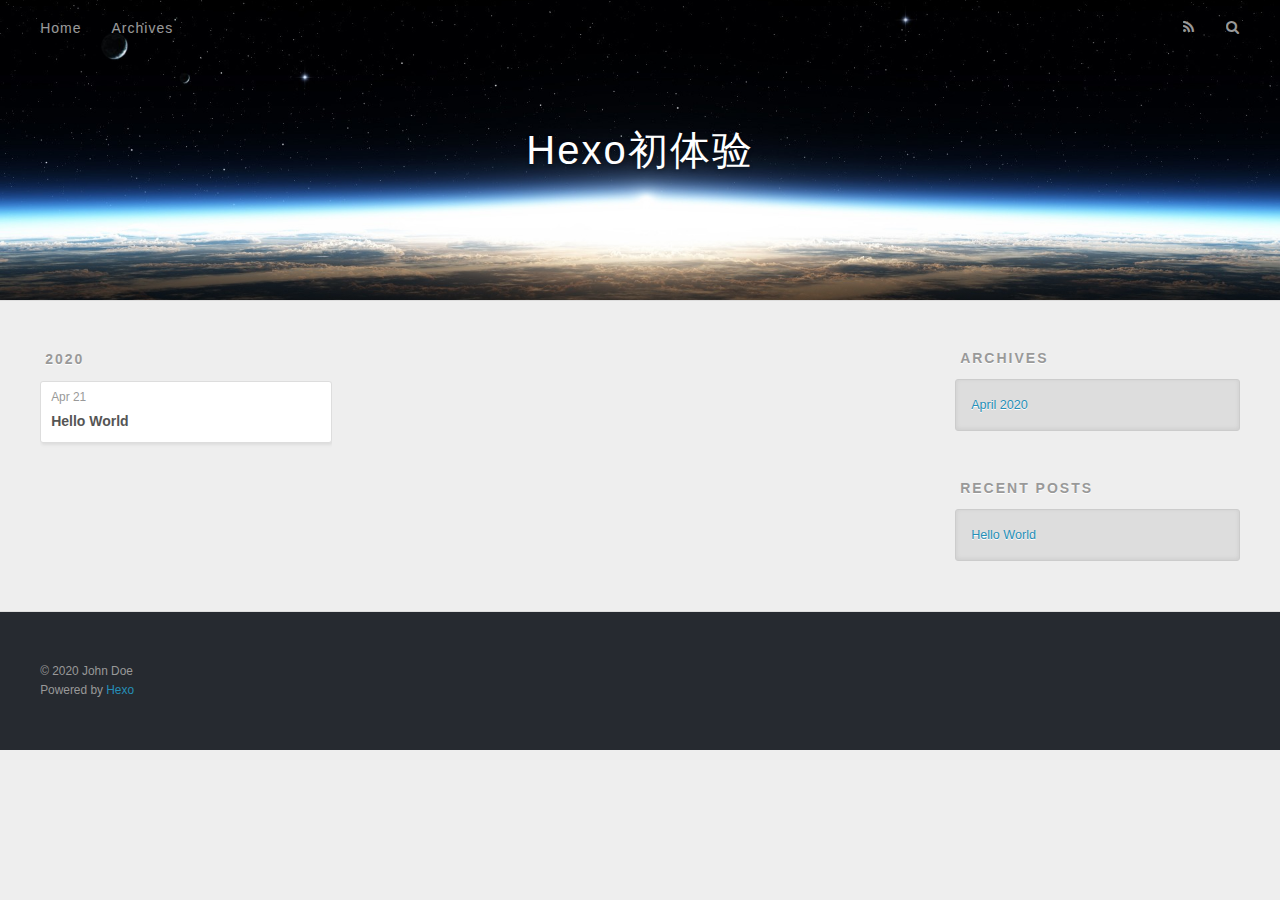
==== archives/index.html @ 097c9a1d "Site updated: 2020-04-21 13:07:57" ====
<!DOCTYPE html>
<html>
<head>
  <meta charset="utf-8">
  

  
  <title>Archives | Hexo初体验</title>
  <meta name="viewport" content="width=device-width, initial-scale=1, maximum-scale=1">
  <meta property="og:type" content="website">
<meta property="og:title" content="Hexo初体验">
<meta property="og:url" content="http://yoursite.com/archives/index.html">
<meta property="og:site_name" content="Hexo初体验">
<meta property="og:locale" content="en_US">
<meta property="article:author" content="John Doe">
<meta name="twitter:card" content="summary">
  
    <link rel="alternate" href="/atom.xml" title="Hexo初体验" type="application/atom+xml">
  
  
    <link rel="icon" href="/favicon.png">
  
  
    <link href="//fonts.googleapis.com/css?family=Source+Code+Pro" rel="stylesheet" type="text/css">
  
  
<link rel="stylesheet" href="/css/style.css">

<meta name="generator" content="Hexo 4.2.0"></head>

<body>
  <div id="container">
    <div id="wrap">
      <header id="header">
  <div id="banner"></div>
  <div id="header-outer" class="outer">
    <div id="header-title" class="inner">
      <h1 id="logo-wrap">
        <a href="/" id="logo">Hexo初体验</a>
      </h1>
      
    </div>
    <div id="header-inner" class="inner">
      <nav id="main-nav">
        <a id="main-nav-toggle" class="nav-icon"></a>
        
          <a class="main-nav-link" href="/">Home</a>
        
          <a class="main-nav-link" href="/archives">Archives</a>
        
      </nav>
      <nav id="sub-nav">
        
          <a id="nav-rss-link" class="nav-icon" href="/atom.xml" title="RSS Feed"></a>
        
        <a id="nav-search-btn" class="nav-icon" title="Search"></a>
      </nav>
      <div id="search-form-wrap">
        <form action="//google.com/search" method="get" accept-charset="UTF-8" class="search-form"><input type="search" name="q" class="search-form-input" placeholder="Search"><button type="submit" class="search-form-submit">&#xF002;</button><input type="hidden" name="sitesearch" value="http://yoursite.com"></form>
      </div>
    </div>
  </div>
</header>
      <div class="outer">
        <section id="main">
  
  
    
    
      
      
      <section class="archives-wrap">
        <div class="archive-year-wrap">
          <a href="/archives/2020" class="archive-year">2020</a>
        </div>
        <div class="archives">
    
    <article class="archive-article archive-type-post">
  <div class="archive-article-inner">
    <header class="archive-article-header">
      <a href="/2020/04/21/hello-world/" class="archive-article-date">
  <time datetime="2020-04-20T16:01:51.043Z" itemprop="datePublished">Apr 21</time>
</a>
      
  
    <h1 itemprop="name">
      <a class="archive-article-title" href="/2020/04/21/hello-world/">Hello World</a>
    </h1>
  

    </header>
  </div>
</article>
  
  
    </div></section>
  


</section>
        
          <aside id="sidebar">
  
    

  
    

  
    
  
    
  <div class="widget-wrap">
    <h3 class="widget-title">Archives</h3>
    <div class="widget">
      <ul class="archive-list"><li class="archive-list-item"><a class="archive-list-link" href="/archives/2020/04/">April 2020</a></li></ul>
    </div>
  </div>


  
    
  <div class="widget-wrap">
    <h3 class="widget-title">Recent Posts</h3>
    <div class="widget">
      <ul>
        
          <li>
            <a href="/2020/04/21/hello-world/">Hello World</a>
          </li>
        
      </ul>
    </div>
  </div>

  
</aside>
        
      </div>
      <footer id="footer">
  
  <div class="outer">
    <div id="footer-info" class="inner">
      &copy; 2020 John Doe<br>
      Powered by <a href="http://hexo.io/" target="_blank">Hexo</a>
    </div>
  </div>
</footer>
    </div>
    <nav id="mobile-nav">
  
    <a href="/" class="mobile-nav-link">Home</a>
  
    <a href="/archives" class="mobile-nav-link">Archives</a>
  
</nav>
    

<script src="//ajax.googleapis.com/ajax/libs/jquery/2.0.3/jquery.min.js"></script>


  
<link rel="stylesheet" href="/fancybox/jquery.fancybox.css">

  
<script src="/fancybox/jquery.fancybox.pack.js"></script>




<script src="/js/script.js"></script>




  </div>
</body>
</html>
---- css/style.css ----
body {
  width: 100%;
}
body:before,
body:after {
  content: "";
  display: table;
}
body:after {
  clear: both;
}
html,
body,
div,
span,
applet,
object,
iframe,
h1,
h2,
h3,
h4,
h5,
h6,
p,
blockquote,
pre,
a,
abbr,
acronym,
address,
big,
cite,
code,
del,
dfn,
em,
img,
ins,
kbd,
q,
s,
samp,
small,
strike,
strong,
sub,
sup,
tt,
var,
dl,
dt,
dd,
ol,
ul,
li,
fieldset,
form,
label,
legend,
table,
caption,
tbody,
tfoot,
thead,
tr,
th,
td {
  margin: 0;
  padding: 0;
  border: 0;
  outline: 0;
  font-weight: inherit;
  font-style: inherit;
  font-family: inherit;
  font-size: 100%;
  vertical-align: baseline;
}
body {
  line-height: 1;
  color: #000;
  background: #fff;
}
ol,
ul {
  list-style: none;
}
table {
  border-collapse: separate;
  border-spacing: 0;
  vertical-align: middle;
}
caption,
th,
td {
  text-align: left;
  font-weight: normal;
  vertical-align: middle;
}
a img {
  border: none;
}
input,
button {
  margin: 0;
  padding: 0;
}
input::-moz-focus-inner,
button::-moz-focus-inner {
  border: 0;
  padding: 0;
}
@font-face {
  font-family: FontAwesome;
  font-style: normal;
  font-weight: normal;
  src: url("fonts/fontawesome-webfont.eot?v=#4.0.3");
  src: url("fonts/fontawesome-webfont.eot?#iefix&v=#4.0.3") format("embedded-opentype"), url("fonts/fontawesome-webfont.woff?v=#4.0.3") format("woff"), url("fonts/fontawesome-webfont.ttf?v=#4.0.3") format("truetype"), url("fonts/fontawesome-webfont.svg#fontawesomeregular?v=#4.0.3") format("svg");
}
html,
body,
#container {
  height: 100%;
}
body {
  background: #eee;
  font: 14px -apple-system, BlinkMacSystemFont, "Segoe UI", "Roboto", "Oxygen", "Ubuntu", "Cantarell", "Fira Sans", "Droid Sans", "Helvetica Neue", sans-serif;
  -webkit-text-size-adjust: 100%;
}
.outer {
  max-width: 1220px;
  margin: 0 auto;
  padding: 0 20px;
}
.outer:before,
.outer:after {
  content: "";
  display: table;
}
.outer:after {
  clear: both;
}
.inner {
  display: inline;
  float: left;
  width: 98.33333333333333%;
  margin: 0 0.833333333333333%;
}
.left,
.alignleft {
  float: left;
}
.right,
.alignright {
  float: right;
}
.clear {
  clear: both;
}
#container {
  position: relative;
}
.mobile-nav-on {
  overflow: hidden;
}
#wrap {
  height: 100%;
  width: 100%;
  position: absolute;
  top: 0;
  left: 0;
  -webkit-transition: 0.2s ease-out;
  -moz-transition: 0.2s ease-out;
  -ms-transition: 0.2s ease-out;
  transition: 0.2s ease-out;
  z-index: 1;
  background: #eee;
}
.mobile-nav-on #wrap {
  left: 280px;
}
@media screen and (min-width: 768px) {
  #main {
    display: inline;
    float: left;
    width: 73.33333333333333%;
    margin: 0 0.833333333333333%;
  }
}
.article-date,
.article-category-link,
.archive-year,
.widget-title {
  text-decoration: none;
  text-transform: uppercase;
  letter-spacing: 2px;
  color: #999;
  margin-bottom: 1em;
  margin-left: 5px;
  line-height: 1em;
  text-shadow: 0 1px #fff;
  font-weight: bold;
}
.article-inner,
.archive-article-inner {
  background: #fff;
  -webkit-box-shadow: 1px 2px 3px #ddd;
  box-shadow: 1px 2px 3px #ddd;
  border: 1px solid #ddd;
  border-radius: 3px;
}
.article-entry h1,
.widget h1 {
  font-size: 2em;
}
.article-entry h2,
.widget h2 {
  font-size: 1.5em;
}
.article-entry h3,
.widget h3 {
  font-size: 1.3em;
}
.article-entry h4,
.widget h4 {
  font-size: 1.2em;
}
.article-entry h5,
.widget h5 {
  font-size: 1em;
}
.article-entry h6,
.widget h6 {
  font-size: 1em;
  color: #999;
}
.article-entry hr,
.widget hr {
  border: 1px dashed #ddd;
}
.article-entry strong,
.widget strong {
  font-weight: bold;
}
.article-entry em,
.widget em,
.article-entry cite,
.widget cite {
  font-style: italic;
}
.article-entry sup,
.widget sup,
.article-entry sub,
.widget sub {
  font-size: 0.75em;
  line-height: 0;
  position: relative;
  vertical-align: baseline;
}
.article-entry sup,
.widget sup {
  top: -0.5em;
}
.article-entry sub,
.widget sub {
  bottom: -0.2em;
}
.article-entry small,
.widget small {
  font-size: 0.85em;
}
.article-entry acronym,
.widget acronym,
.article-entry abbr,
.widget abbr {
  border-bottom: 1px dotted;
}
.article-entry ul,
.widget ul,
.article-entry ol,
.widget ol,
.article-entry dl,
.widget dl {
  margin: 0 20px;
  line-height: 1.6em;
}
.article-entry ul ul,
.widget ul ul,
.article-entry ol ul,
.widget ol ul,
.article-entry ul ol,
.widget ul ol,
.article-entry ol ol,
.widget ol ol {
  margin-top: 0;
  margin-bottom: 0;
}
.article-entry ul,
.widget ul {
  list-style: disc;
}
.article-entry ol,
.widget ol {
  list-style: decimal;
}
.article-entry dt,
.widget dt {
  font-weight: bold;
}
#header {
  height: 300px;
  position: relative;
  border-bottom: 1px solid #ddd;
}
#header:before,
#header:after {
  content: "";
  position: absolute;
  left: 0;
  right: 0;
  height: 40px;
}
#header:before {
  top: 0;
  background: -webkit-linear-gradient(rgba(0,0,0,0.2), transparent);
  background: -moz-linear-gradient(rgba(0,0,0,0.2), transparent);
  background: -ms-linear-gradient(rgba(0,0,0,0.2), transparent);
  background: linear-gradient(rgba(0,0,0,0.2), transparent);
}
#header:after {
  bottom: 0;
  background: -webkit-linear-gradient(transparent, rgba(0,0,0,0.2));
  background: -moz-linear-gradient(transparent, rgba(0,0,0,0.2));
  background: -ms-linear-gradient(transparent, rgba(0,0,0,0.2));
  background: linear-gradient(transparent, rgba(0,0,0,0.2));
}
#header-outer {
  height: 100%;
  position: relative;
}
#header-inner {
  position: relative;
  overflow: hidden;
}
#banner {
  position: absolute;
  top: 0;
  left: 0;
  width: 100%;
  height: 100%;
  background: url("images/banner.jpg") center #000;
  -webkit-background-size: cover;
  -moz-background-size: cover;
  background-size: cover;
  z-index: -1;
}
#header-title {
  text-align: center;
  height: 40px;
  position: absolute;
  top: 50%;
  left: 0;
  margin-top: -20px;
}
#logo,
#subtitle {
  text-decoration: none;
  color: #fff;
  font-weight: 300;
  text-shadow: 0 1px 4px rgba(0,0,0,0.3);
}
#logo {
  font-size: 40px;
  line-height: 40px;
  letter-spacing: 2px;
}
#subtitle {
  font-size: 16px;
  line-height: 16px;
  letter-spacing: 1px;
}
#subtitle-wrap {
  margin-top: 16px;
}
#main-nav {
  float: left;
  margin-left: -15px;
}
.nav-icon,
.main-nav-link {
  float: left;
  color: #fff;
  opacity: 0.6;
  text-decoration: none;
  text-shadow: 0 1px rgba(0,0,0,0.2);
  -webkit-transition: opacity 0.2s;
  -moz-transition: opacity 0.2s;
  -ms-transition: opacity 0.2s;
  transition: opacity 0.2s;
  display: block;
  padding: 20px 15px;
}
.nav-icon:hover,
.main-nav-link:hover {
  opacity: 1;
}
.nav-icon {
  font-family: FontAwesome;
  text-align: center;
  font-size: 14px;
  width: 14px;
  height: 14px;
  padding: 20px 15px;
  position: relative;
  cursor: pointer;
}
.main-nav-link {
  font-weight: 300;
  letter-spacing: 1px;
}
@media screen and (max-width: 479px) {
  .main-nav-link {
    display: none;
  }
}
#main-nav-toggle {
  display: none;
}
#main-nav-toggle:before {
  content: "\f0c9";
}
@media screen and (max-width: 479px) {
  #main-nav-toggle {
    display: block;
  }
}
#sub-nav {
  float: right;
  margin-right: -15px;
}
#nav-rss-link:before {
  content: "\f09e";
}
#nav-search-btn:before {
  content: "\f002";
}
#search-form-wrap {
  position: absolute;
  top: 15px;
  width: 150px;
  height: 30px;
  right: -150px;
  opacity: 0;
  -webkit-transition: 0.2s ease-out;
  -moz-transition: 0.2s ease-out;
  -ms-transition: 0.2s ease-out;
  transition: 0.2s ease-out;
}
#search-form-wrap.on {
  opacity: 1;
  right: 0;
}
@media screen and (max-width: 479px) {
  #search-form-wrap {
    width: 100%;
    right: -100%;
  }
}
.search-form {
  position: absolute;
  top: 0;
  left: 0;
  right: 0;
  background: #fff;
  padding: 5px 15px;
  border-radius: 15px;
  -webkit-box-shadow: 0 0 10px rgba(0,0,0,0.3);
  box-shadow: 0 0 10px rgba(0,0,0,0.3);
}
.search-form-input {
  border: none;
  background: none;
  color: #555;
  width: 100%;
  font: 13px -apple-system, BlinkMacSystemFont, "Segoe UI", "Roboto", "Oxygen", "Ubuntu", "Cantarell", "Fira Sans", "Droid Sans", "Helvetica Neue", sans-serif;
  outline: none;
}
.search-form-input::-webkit-search-results-decoration,
.search-form-input::-webkit-search-cancel-button {
  -webkit-appearance: none;
}
.search-form-submit {
  position: absolute;
  top: 50%;
  right: 10px;
  margin-top: -7px;
  font: 13px FontAwesome;
  border: none;
  background: none;
  color: #bbb;
  cursor: pointer;
}
.search-form-submit:hover,
.search-form-submit:focus {
  color: #777;
}
.article {
  margin: 50px 0;
}
.article-inner {
  overflow: hidden;
}
.article-meta:before,
.article-meta:after {
  content: "";
  display: table;
}
.article-meta:after {
  clear: both;
}
.article-date {
  float: left;
}
.article-category {
  float: left;
  line-height: 1em;
  color: #ccc;
  text-shadow: 0 1px #fff;
  margin-left: 8px;
}
.article-category:before {
  content: "\2022";
}
.article-category-link {
  margin: 0 12px 1em;
}
.article-header {
  padding: 20px 20px 0;
}
.article-title {
  text-decoration: none;
  font-size: 2em;
  font-weight: bold;
  color: #555;
  line-height: 1.1em;
  -webkit-transition: color 0.2s;
  -moz-transition: color 0.2s;
  -ms-transition: color 0.2s;
  transition: color 0.2s;
}
a.article-title:hover {
  color: #258fb8;
}
.article-entry {
  color: #555;
  padding: 0 20px;
}
.article-entry:before,
.article-entry:after {
  content: "";
  display: table;
}
.article-entry:after {
  clear: both;
}
.article-entry p,
.article-entry table {
  line-height: 1.6em;
  margin: 1.6em 0;
}
.article-entry h1,
.article-entry h2,
.article-entry h3,
.article-entry h4,
.article-entry h5,
.article-entry h6 {
  font-weight: bold;
}
.article-entry h1,
.article-entry h2,
.article-entry h3,
.article-entry h4,
.article-entry h5,
.article-entry h6 {
  line-height: 1.1em;
  margin: 1.1em 0;
}
.article-entry a {
  color: #258fb8;
  text-decoration: none;
}
.article-entry a:hover {
  text-decoration: underline;
}
.article-entry ul,
.article-entry ol,
.article-entry dl {
  margin-top: 1.6em;
  margin-bottom: 1.6em;
}
.article-entry img,
.article-entry video {
  max-width: 100%;
  height: auto;
  display: block;
  margin: auto;
}
.article-entry iframe {
  border: none;
}
.article-entry table {
  width: 100%;
  border-collapse: collapse;
  border-spacing: 0;
}
.article-entry th {
  font-weight: bold;
  border-bottom: 3px solid #ddd;
  padding-bottom: 0.5em;
}
.article-entry td {
  border-bottom: 1px solid #ddd;
  padding: 10px 0;
}
.article-entry blockquote {
  font-family: Georgia, "Times New Roman", serif;
  font-size: 1.4em;
  margin: 1.6em 20px;
  text-align: center;
}
.article-entry blockquote footer {
  font-size: 14px;
  margin: 1.6em 0;
  font-family: -apple-system, BlinkMacSystemFont, "Segoe UI", "Roboto", "Oxygen", "Ubuntu", "Cantarell", "Fira Sans", "Droid Sans", "Helvetica Neue", sans-serif;
}
.article-entry blockquote footer cite:before {
  content: "—";
  padding: 0 0.5em;
}
.article-entry .pullquote {
  text-align: left;
  width: 45%;
  margin: 0;
}
.article-entry .pullquote.left {
  margin-left: 0.5em;
  margin-right: 1em;
}
.article-entry .pullquote.right {
  margin-right: 0.5em;
  margin-left: 1em;
}
.article-entry .caption {
  color: #999;
  display: block;
  font-size: 0.9em;
  margin-top: 0.5em;
  position: relative;
  text-align: center;
}
.article-entry .video-container {
  position: relative;
  padding-top: 56.25%;
  height: 0;
  overflow: hidden;
}
.article-entry .video-container iframe,
.article-entry .video-container object,
.article-entry .video-container embed {
  position: absolute;
  top: 0;
  left: 0;
  width: 100%;
  height: 100%;
  margin-top: 0;
}
.article-more-link a {
  display: inline-block;
  line-height: 1em;
  padding: 6px 15px;
  border-radius: 15px;
  background: #eee;
  color: #999;
  text-shadow: 0 1px #fff;
  text-decoration: none;
}
.article-more-link a:hover {
  background: #258fb8;
  color: #fff;
  text-decoration: none;
  text-shadow: 0 1px #1e7293;
}
.article-footer {
  font-size: 0.85em;
  line-height: 1.6em;
  border-top: 1px solid #ddd;
  padding-top: 1.6em;
  margin: 0 20px 20px;
}
.article-footer:before,
.article-footer:after {
  content: "";
  display: table;
}
.article-footer:after {
  clear: both;
}
.article-footer a {
  color: #999;
  text-decoration: none;
}
.article-footer a:hover {
  color: #555;
}
.article-tag-list-item {
  float: left;
  margin-right: 10px;
}
.article-tag-list-link:before {
  content: "#";
}
.article-comment-link {
  float: right;
}
.article-comment-link:before {
  content: "\f075";
  font-family: FontAwesome;
  padding-right: 8px;
}
.article-share-link {
  cursor: pointer;
  float: right;
  margin-left: 20px;
}
.article-share-link:before {
  content: "\f064";
  font-family: FontAwesome;
  padding-right: 6px;
}
#article-nav {
  position: relative;
}
#article-nav:before,
#article-nav:after {
  content: "";
  display: table;
}
#article-nav:after {
  clear: both;
}
@media screen and (min-width: 768px) {
  #article-nav {
    margin: 50px 0;
  }
  #article-nav:before {
    width: 8px;
    height: 8px;
    position: absolute;
    top: 50%;
    left: 50%;
    margin-top: -4px;
    margin-left: -4px;
    content: "";
    border-radius: 50%;
    background: #ddd;
    -webkit-box-shadow: 0 1px 2px #fff;
    box-shadow: 0 1px 2px #fff;
  }
}
.article-nav-link-wrap {
  text-decoration: none;
  text-shadow: 0 1px #fff;
  color: #999;
  -webkit-box-sizing: border-box;
  -moz-box-sizing: border-box;
  box-sizing: border-box;
  margin-top: 50px;
  text-align: center;
  display: block;
}
.article-nav-link-wrap:hover {
  color: #555;
}
@media screen and (min-width: 768px) {
  .article-nav-link-wrap {
    width: 50%;
    margin-top: 0;
  }
}
@media screen and (min-width: 768px) {
  #article-nav-newer {
    float: left;
    text-align: right;
    padding-right: 20px;
  }
}
@media screen and (min-width: 768px) {
  #article-nav-older {
    float: right;
    text-align: left;
    padding-left: 20px;
  }
}
.article-nav-caption {
  text-transform: uppercase;
  letter-spacing: 2px;
  color: #ddd;
  line-height: 1em;
  font-weight: bold;
}
#article-nav-newer .article-nav-caption {
  margin-right: -2px;
}
.article-nav-title {
  font-size: 0.85em;
  line-height: 1.6em;
  margin-top: 0.5em;
}
.article-share-box {
  position: absolute;
  display: none;
  background: #fff;
  -webkit-box-shadow: 1px 2px 10px rgba(0,0,0,0.2);
  box-shadow: 1px 2px 10px rgba(0,0,0,0.2);
  border-radius: 3px;
  margin-left: -145px;
  overflow: hidden;
  z-index: 1;
}
.article-share-box.on {
  display: block;
}
.article-share-input {
  width: 100%;
  background: none;
  -webkit-box-sizing: border-box;
  -moz-box-sizing: border-box;
  box-sizing: border-box;
  font: 14px -apple-system, BlinkMacSystemFont, "Segoe UI", "Roboto", "Oxygen", "Ubuntu", "Cantarell", "Fira Sans", "Droid Sans", "Helvetica Neue", sans-serif;
  padding: 0 15px;
  color: #555;
  outline: none;
  border: 1px solid #ddd;
  border-radius: 3px 3px 0 0;
  height: 36px;
  line-height: 36px;
}
.article-share-links {
  background: #eee;
}
.article-share-links:before,
.article-share-links:after {
  content: "";
  display: table;
}
.article-share-links:after {
  clear: both;
}
.article-share-twitter,
.article-share-facebook,
.article-share-pinterest,
.article-share-google {
  width: 50px;
  height: 36px;
  display: block;
  float: left;
  position: relative;
  color: #999;
  text-shadow: 0 1px #fff;
}
.article-share-twitter:before,
.article-share-facebook:before,
.article-share-pinterest:before,
.article-share-google:before {
  font-size: 20px;
  font-family: FontAwesome;
  width: 20px;
  height: 20px;
  position: absolute;
  top: 50%;
  left: 50%;
  margin-top: -10px;
  margin-left: -10px;
  text-align: center;
}
.article-share-twitter:hover,
.article-share-facebook:hover,
.article-share-pinterest:hover,
.article-share-google:hover {
  color: #fff;
}
.article-share-twitter:before {
  content: "\f099";
}
.article-share-twitter:hover {
  background: #00aced;
  text-shadow: 0 1px #008abe;
}
.article-share-facebook:before {
  content: "\f09a";
}
.article-share-facebook:hover {
  background: #3b5998;
  text-shadow: 0 1px #2f477a;
}
.article-share-pinterest:before {
  content: "\f0d2";
}
.article-share-pinterest:hover {
  background: #cb2027;
  text-shadow: 0 1px #a21a1f;
}
.article-share-google:before {
  content: "\f0d5";
}
.article-share-google:hover {
  background: #dd4b39;
  text-shadow: 0 1px #be3221;
}
.article-gallery {
  background: #000;
  position: relative;
}
.article-gallery-photos {
  position: relative;
  overflow: hidden;
}
.article-gallery-img {
  display: none;
  max-width: 100%;
}
.article-gallery-img:first-child {
  display: block;
}
.article-gallery-img.loaded {
  position: absolute;
  display: block;
}
.article-gallery-img img {
  display: block;
  max-width: 100%;
  margin: 0 auto;
}
#comments {
  background: #fff;
  -webkit-box-shadow: 1px 2px 3px #ddd;
  box-shadow: 1px 2px 3px #ddd;
  padding: 20px;
  border: 1px solid #ddd;
  border-radius: 3px;
  margin: 50px 0;
}
#comments a {
  color: #258fb8;
}
.archives-wrap {
  margin: 50px 0;
}
.archives:before,
.archives:after {
  content: "";
  display: table;
}
.archives:after {
  clear: both;
}
.archive-year-wrap {
  margin-bottom: 1em;
}
.archives {
  -webkit-column-gap: 10px;
  -moz-column-gap: 10px;
  column-gap: 10px;
}
@media screen and (min-width: 480px) and (max-width: 767px) {
  .archives {
    -webkit-column-count: 2;
    -moz-column-count: 2;
    column-count: 2;
  }
}
@media screen and (min-width: 768px) {
  .archives {
    -webkit-column-count: 3;
    -moz-column-count: 3;
    column-count: 3;
  }
}
.archive-article {
  -webkit-column-break-inside: avoid;
  page-break-inside: avoid;
  overflow: hidden;
  break-inside: avoid-column;
}
.archive-article-inner {
  padding: 10px;
  margin-bottom: 15px;
}
.archive-article-title {
  text-decoration: none;
  font-weight: bold;
  color: #555;
  -webkit-transition: color 0.2s;
  -moz-transition: color 0.2s;
  -ms-transition: color 0.2s;
  transition: color 0.2s;
  line-height: 1.6em;
}
.archive-article-title:hover {
  color: #258fb8;
}
.archive-article-footer {
  margin-top: 1em;
}
.archive-article-date {
  color: #999;
  text-decoration: none;
  font-size: 0.85em;
  line-height: 1em;
  margin-bottom: 0.5em;
  display: block;
}
#page-nav {
  margin: 50px auto;
  background: #fff;
  -webkit-box-shadow: 1px 2px 3px #ddd;
  box-shadow: 1px 2px 3px #ddd;
  border: 1px solid #ddd;
  border-radius: 3px;
  text-align: center;
  color: #999;
  overflow: hidden;
}
#page-nav:before,
#page-nav:after {
  content: "";
  display: table;
}
#page-nav:after {
  clear: both;
}
#page-nav a,
#page-nav span {
  padding: 10px 20px;
  line-height: 1;
  height: 2ex;
}
#page-nav a {
  color: #999;
  text-decoration: none;
}
#page-nav a:hover {
  background: #999;
  color: #fff;
}
#page-nav .prev {
  float: left;
}
#page-nav .next {
  float: right;
}
#page-nav .page-number {
  display: inline-block;
}
@media screen and (max-width: 479px) {
  #page-nav .page-number {
    display: none;
  }
}
#page-nav .current {
  color: #555;
  font-weight: bold;
}
#page-nav .space {
  color: #ddd;
}
#footer {
  background: #262a30;
  padding: 50px 0;
  border-top: 1px solid #ddd;
  color: #999;
}
#footer a {
  color: #258fb8;
  text-decoration: none;
}
#footer a:hover {
  text-decoration: underline;
}
#footer-info {
  line-height: 1.6em;
  font-size: 0.85em;
}
.article-entry pre,
.article-entry .highlight {
  background: #2d2d2d;
  margin: 0 -20px;
  padding: 15px 20px;
  border-style: solid;
  border-color: #ddd;
  border-width: 1px 0;
  overflow: auto;
  color: #ccc;
  line-height: 22.400000000000002px;
}
.article-entry .highlight .gutter pre,
.article-entry .gist .gist-file .gist-data .line-numbers {
  color: #666;
  font-size: 0.85em;
}
.article-entry pre,
.article-entry code {
  font-family: "Source Code Pro", Consolas, Monaco, Menlo, Consolas, monospace;
}
.article-entry code {
  background: #eee;
  text-shadow: 0 1px #fff;
  padding: 0 0.3em;
}
.article-entry pre code {
  background: none;
  text-shadow: none;
  padding: 0;
}
.article-entry .highlight pre {
  border: none;
  margin: 0;
  padding: 0;
}
.article-entry .highlight table {
  margin: 0;
  width: auto;
}
.article-entry .highlight td {
  border: none;
  padding: 0;
}
.article-entry .highlight figcaption {
  font-size: 0.85em;
  color: #999;
  line-height: 1em;
  margin-bottom: 1em;
}
.article-entry .highlight figcaption:before,
.article-entry .highlight figcaption:after {
  content: "";
  display: table;
}
.article-entry .highlight figcaption:after {
  clear: both;
}
.article-entry .highlight figcaption a {
  float: right;
}
.article-entry .highlight .gutter pre {
  text-align: right;
  padding-right: 20px;
}
.article-entry .highlight .line {
  height: 22.400000000000002px;
}
.article-entry .highlight .line.marked {
  background: #515151;
}
.article-entry .gist {
  margin: 0 -20px;
  border-style: solid;
  border-color: #ddd;
  border-width: 1px 0;
  background: #2d2d2d;
  padding: 15px 20px 15px 0;
}
.article-entry .gist .gist-file {
  border: none;
  font-family: "Source Code Pro", Consolas, Monaco, Menlo, Consolas, monospace;
  margin: 0;
}
.article-entry .gist .gist-file .gist-data {
  background: none;
  border: none;
}
.article-entry .gist .gist-file .gist-data .line-numbers {
  background: none;
  border: none;
  padding: 0 20px 0 0;
}
.article-entry .gist .gist-file .gist-data .line-data {
  padding: 0 !important;
}
.article-entry .gist .gist-file .highlight {
  margin: 0;
  padding: 0;
  border: none;
}
.article-entry .gist .gist-file .gist-meta {
  background: #2d2d2d;
  color: #999;
  font: 0.85em -apple-system, BlinkMacSystemFont, "Segoe UI", "Roboto", "Oxygen", "Ubuntu", "Cantarell", "Fira Sans", "Droid Sans", "Helvetica Neue", sans-serif;
  text-shadow: 0 0;
  padding: 0;
  margin-top: 1em;
  margin-left: 20px;
}
.article-entry .gist .gist-file .gist-meta a {
  color: #258fb8;
  font-weight: normal;
}
.article-entry .gist .gist-file .gist-meta a:hover {
  text-decoration: underline;
}
pre .comment,
pre .title {
  color: #999;
}
pre .variable,
pre .attribute,
pre .tag,
pre .regexp,
pre .ruby .constant,
pre .xml .tag .title,
pre .xml .pi,
pre .xml .doctype,
pre .html .doctype,
pre .css .id,
pre .css .class,
pre .css .pseudo {
  color: #f2777a;
}
pre .number,
pre .preprocessor,
pre .built_in,
pre .literal,
pre .params,
pre .constant {
  color: #f99157;
}
pre .class,
pre .ruby .class .title,
pre .css .rules .attribute {
  color: #9c9;
}
pre .string,
pre .value,
pre .inheritance,
pre .header,
pre .ruby .symbol,
pre .xml .cdata {
  color: #9c9;
}
pre .css .hexcolor {
  color: #6cc;
}
pre .function,
pre .python .decorator,
pre .python .title,
pre .ruby .function .title,
pre .ruby .title .keyword,
pre .perl .sub,
pre .javascript .title,
pre .coffeescript .title {
  color: #69c;
}
pre .keyword,
pre .javascript .function {
  color: #c9c;
}
@media screen and (max-width: 479px) {
  #mobile-nav {
    position: absolute;
    top: 0;
    left: 0;
    width: 280px;
    height: 100%;
    background: #191919;
    border-right: 1px solid #fff;
  }
}
@media screen and (max-width: 479px) {
  .mobile-nav-link {
    display: block;
    color: #999;
    text-decoration: none;
    padding: 15px 20px;
    font-weight: bold;
  }
  .mobile-nav-link:hover {
    color: #fff;
  }
}
@media screen and (min-width: 768px) {
  #sidebar {
    display: inline;
    float: left;
    width: 23.333333333333332%;
    margin: 0 0.833333333333333%;
  }
}
.widget-wrap {
  margin: 50px 0;
}
.widget {
  color: #777;
  text-shadow: 0 1px #fff;
  background: #ddd;
  -webkit-box-shadow: 0 -1px 4px #ccc inset;
  box-shadow: 0 -1px 4px #ccc inset;
  border: 1px solid #ccc;
  padding: 15px;
  border-radius: 3px;
}
.widget a {
  color: #258fb8;
  text-decoration: none;
}
.widget a:hover {
  text-decoration: underline;
}
.widget ul ul,
.widget ol ul,
.widget dl ul,
.widget ul ol,
.widget ol ol,
.widget dl ol,
.widget ul dl,
.widget ol dl,
.widget dl dl {
  margin-left: 15px;
  list-style: disc;
}
.widget {
  line-height: 1.6em;
  word-wrap: break-word;
  font-size: 0.9em;
}
.widget ul,
.widget ol {
  list-style: none;
  margin: 0;
}
.widget ul ul,
.widget ol ul,
.widget ul ol,
.widget ol ol {
  margin: 0 20px;
}
.widget ul ul,
.widget ol ul {
  list-style: disc;
}
.widget ul ol,
.widget ol ol {
  list-style: decimal;
}
.category-list-count,
.tag-list-count,
.archive-list-count {
  padding-left: 5px;
  color: #999;
  font-size: 0.85em;
}
.category-list-count:before,
.tag-list-count:before,
.archive-list-count:before {
  content: "(";
}
.category-list-count:after,
.tag-list-count:after,
.archive-list-count:after {
  content: ")";
}
.tagcloud a {
  margin-right: 5px;
  display: inline-block;
}
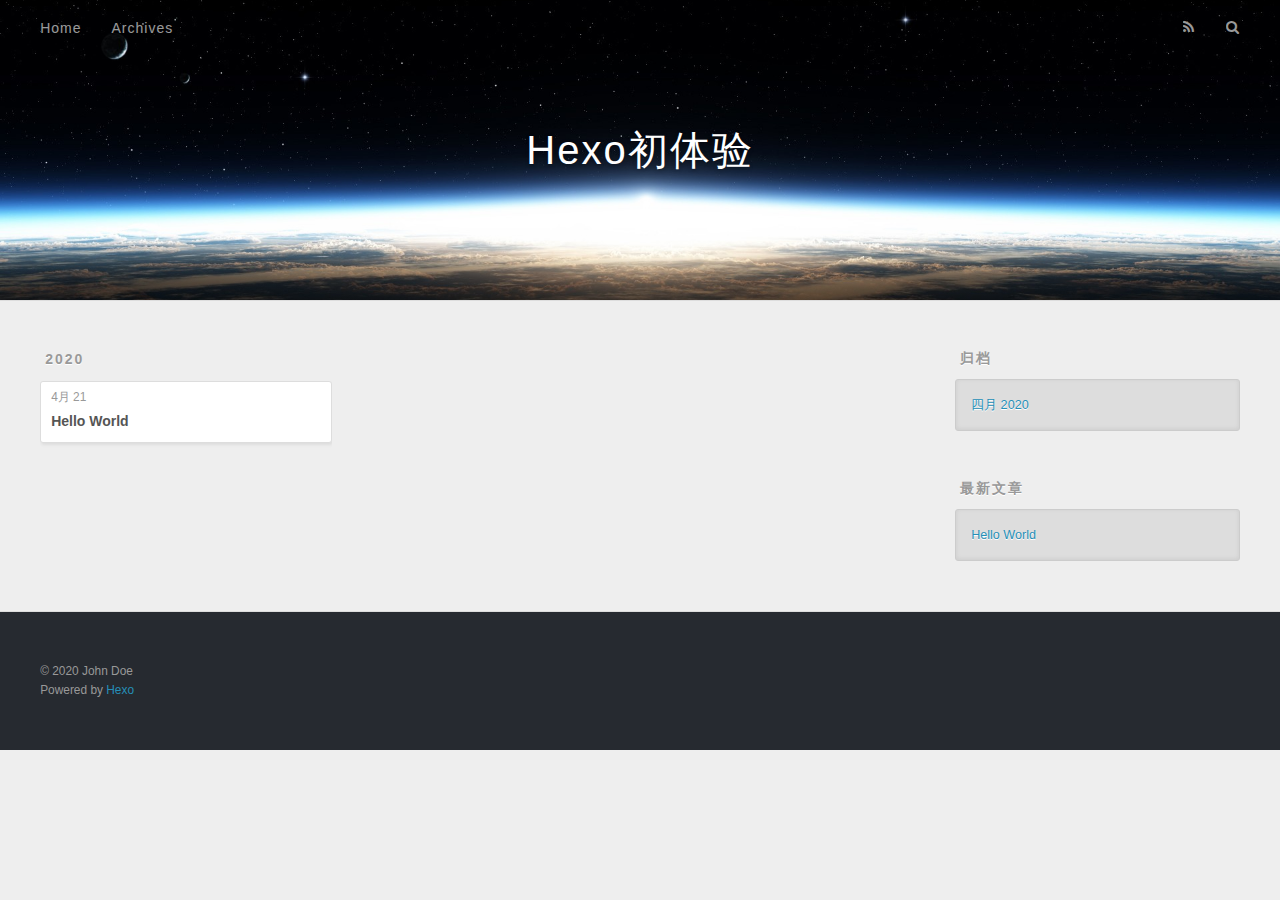
==== commit 4f737f67: "Site updated: 2020-04-21 13:09:37" ====
--- a/archives/index.html
+++ b/archives/index.html
@@ -5,13 +5,13 @@
   
 
   
-  <title>Archives | Hexo初体验</title>
+  <title>归档 | Hexo初体验</title>
   <meta name="viewport" content="width=device-width, initial-scale=1, maximum-scale=1">
   <meta property="og:type" content="website">
 <meta property="og:title" content="Hexo初体验">
 <meta property="og:url" content="http://yoursite.com/archives/index.html">
 <meta property="og:site_name" content="Hexo初体验">
-<meta property="og:locale" content="en_US">
+<meta property="og:locale" content="zh_CN">
 <meta property="article:author" content="John Doe">
 <meta name="twitter:card" content="summary">
   
@@ -53,7 +53,7 @@
         
           <a id="nav-rss-link" class="nav-icon" href="/atom.xml" title="RSS Feed"></a>
         
-        <a id="nav-search-btn" class="nav-icon" title="Search"></a>
+        <a id="nav-search-btn" class="nav-icon" title="搜索"></a>
       </nav>
       <div id="search-form-wrap">
         <form action="//google.com/search" method="get" accept-charset="UTF-8" class="search-form"><input type="search" name="q" class="search-form-input" placeholder="Search"><button type="submit" class="search-form-submit">&#xF002;</button><input type="hidden" name="sitesearch" value="http://yoursite.com"></form>
@@ -79,7 +79,7 @@
   <div class="archive-article-inner">
     <header class="archive-article-header">
       <a href="/2020/04/21/hello-world/" class="archive-article-date">
-  <time datetime="2020-04-20T16:01:51.043Z" itemprop="datePublished">Apr 21</time>
+  <time datetime="2020-04-20T16:01:51.043Z" itemprop="datePublished">4月 21</time>
 </a>
       
   
@@ -111,9 +111,9 @@
   
     
   <div class="widget-wrap">
-    <h3 class="widget-title">Archives</h3>
+    <h3 class="widget-title">归档</h3>
     <div class="widget">
-      <ul class="archive-list"><li class="archive-list-item"><a class="archive-list-link" href="/archives/2020/04/">April 2020</a></li></ul>
+      <ul class="archive-list"><li class="archive-list-item"><a class="archive-list-link" href="/archives/2020/04/">四月 2020</a></li></ul>
     </div>
   </div>
 
@@ -121,7 +121,7 @@
   
     
   <div class="widget-wrap">
-    <h3 class="widget-title">Recent Posts</h3>
+    <h3 class="widget-title">最新文章</h3>
     <div class="widget">
       <ul>
         
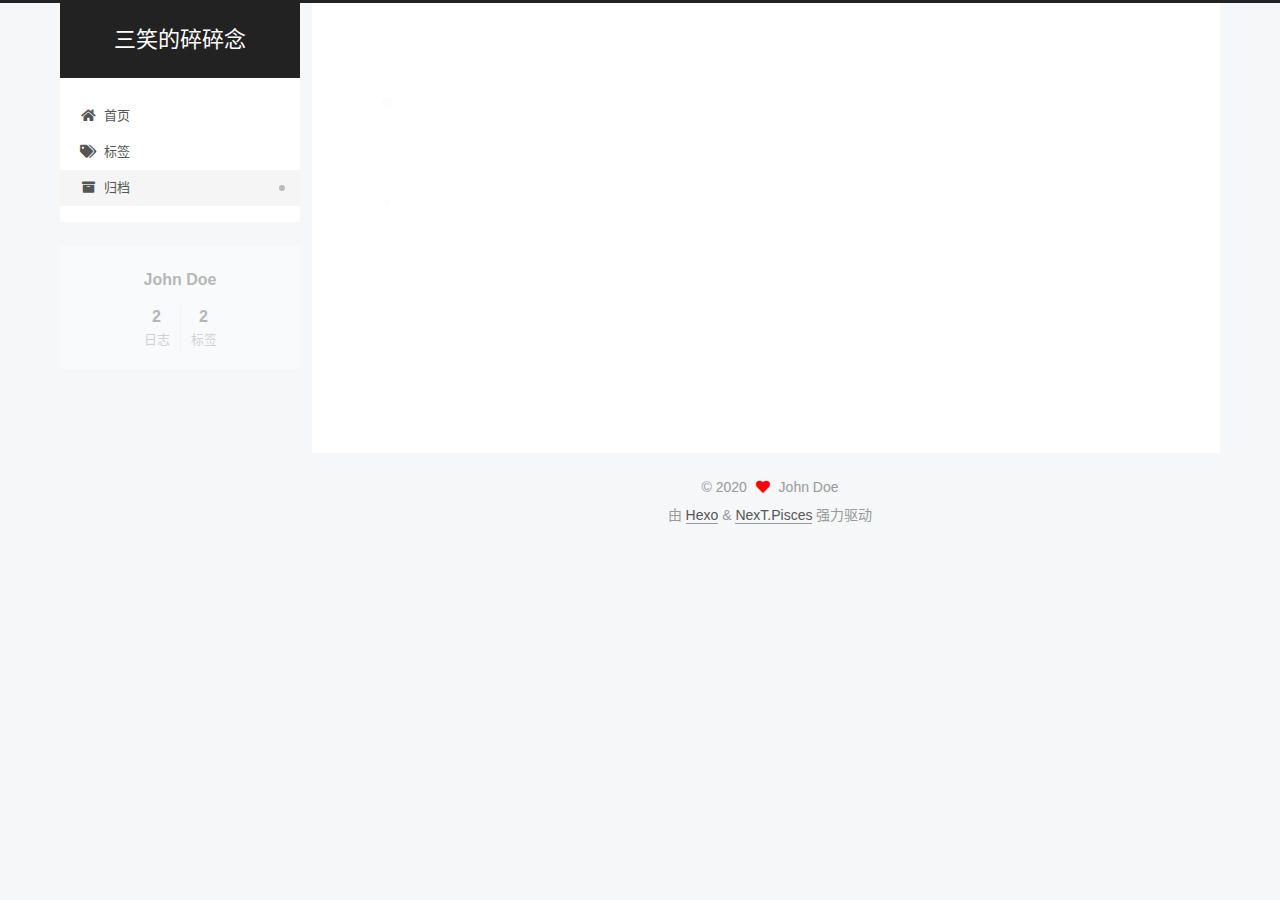
==== commit faa801b7: "Site updated: 2020-04-21 23:33:26" ====
--- a/archives/index.html
+++ b/archives/index.html
@@ -1,178 +1,371 @@
 <!DOCTYPE html>
-<html>
+<html lang="zh-CN">
 <head>
-  <meta charset="utf-8">
-  
-
-  
-  <title>归档 | Hexo初体验</title>
-  <meta name="viewport" content="width=device-width, initial-scale=1, maximum-scale=1">
+  <meta charset="UTF-8">
+<meta name="viewport" content="width=device-width, initial-scale=1, maximum-scale=2">
+<meta name="theme-color" content="#222">
+<meta name="generator" content="Hexo 4.2.0">
+  <link rel="apple-touch-icon" sizes="180x180" href="/images/apple-touch-icon-next.png">
+  <link rel="icon" type="image/png" sizes="32x32" href="/images/favicon-32x32-next.png">
+  <link rel="icon" type="image/png" sizes="16x16" href="/images/favicon-16x16-next.png">
+  <link rel="mask-icon" href="/images/logo.svg" color="#222">
+
+<link rel="stylesheet" href="/css/main.css">
+
+
+<link rel="stylesheet" href="/lib/font-awesome/css/all.min.css">
+
+<script id="hexo-configurations">
+    var NexT = window.NexT || {};
+    var CONFIG = {"hostname":"yoursite.com","root":"/","scheme":"Pisces","version":"7.8.0","exturl":false,"sidebar":{"position":"left","display":"post","padding":18,"offset":12,"onmobile":false},"copycode":{"enable":false,"show_result":false,"style":null},"back2top":{"enable":true,"sidebar":false,"scrollpercent":true},"bookmark":{"enable":false,"color":"#222","save":"auto"},"fancybox":false,"mediumzoom":false,"lazyload":false,"pangu":false,"comments":{"style":"tabs","active":null,"storage":true,"lazyload":false,"nav":null},"algolia":{"hits":{"per_page":10},"labels":{"input_placeholder":"Search for Posts","hits_empty":"We didn't find any results for the search: ${query}","hits_stats":"${hits} results found in ${time} ms"}},"localsearch":{"enable":false,"trigger":"auto","top_n_per_article":1,"unescape":false,"preload":false},"motion":{"enable":true,"async":false,"transition":{"post_block":"fadeIn","post_header":"slideDownIn","post_body":"slideDownIn","coll_header":"slideLeftIn","sidebar":"slideUpIn"}}};
+  </script>
+
   <meta property="og:type" content="website">
-<meta property="og:title" content="Hexo初体验">
+<meta property="og:title" content="三笑的碎碎念">
 <meta property="og:url" content="http://yoursite.com/archives/index.html">
-<meta property="og:site_name" content="Hexo初体验">
+<meta property="og:site_name" content="三笑的碎碎念">
 <meta property="og:locale" content="zh_CN">
 <meta property="article:author" content="John Doe">
 <meta name="twitter:card" content="summary">
-  
-    <link rel="alternate" href="/atom.xml" title="Hexo初体验" type="application/atom+xml">
-  
-  
-    <link rel="icon" href="/favicon.png">
-  
-  
-    <link href="//fonts.googleapis.com/css?family=Source+Code+Pro" rel="stylesheet" type="text/css">
-  
-  
-<link rel="stylesheet" href="/css/style.css">
-
-<meta name="generator" content="Hexo 4.2.0"></head>
-
-<body>
-  <div id="container">
-    <div id="wrap">
-      <header id="header">
-  <div id="banner"></div>
-  <div id="header-outer" class="outer">
-    <div id="header-title" class="inner">
-      <h1 id="logo-wrap">
-        <a href="/" id="logo">Hexo初体验</a>
-      </h1>
+
+<link rel="canonical" href="http://yoursite.com/archives/">
+
+
+<script id="page-configurations">
+  // https://hexo.io/docs/variables.html
+  CONFIG.page = {
+    sidebar: "",
+    isHome : false,
+    isPost : false,
+    lang   : 'zh-CN'
+  };
+</script>
+
+  <title>归档 | 三笑的碎碎念</title>
+  
+
+
+
+
+
+
+  <noscript>
+  <style>
+  .use-motion .brand,
+  .use-motion .menu-item,
+  .sidebar-inner,
+  .use-motion .post-block,
+  .use-motion .pagination,
+  .use-motion .comments,
+  .use-motion .post-header,
+  .use-motion .post-body,
+  .use-motion .collection-header { opacity: initial; }
+
+  .use-motion .site-title,
+  .use-motion .site-subtitle {
+    opacity: initial;
+    top: initial;
+  }
+
+  .use-motion .logo-line-before i { left: initial; }
+  .use-motion .logo-line-after i { right: initial; }
+  </style>
+</noscript>
+
+</head>
+
+<body itemscope itemtype="http://schema.org/WebPage">
+  <div class="container use-motion">
+    <div class="headband"></div>
+
+    <header class="header" itemscope itemtype="http://schema.org/WPHeader">
+      <div class="header-inner"><div class="site-brand-container">
+  <div class="site-nav-toggle">
+    <div class="toggle" aria-label="切换导航栏">
+      <span class="toggle-line toggle-line-first"></span>
+      <span class="toggle-line toggle-line-middle"></span>
+      <span class="toggle-line toggle-line-last"></span>
+    </div>
+  </div>
+
+  <div class="site-meta">
+
+    <a href="/" class="brand" rel="start">
+      <span class="logo-line-before"><i></i></span>
+      <h1 class="site-title">三笑的碎碎念</h1>
+      <span class="logo-line-after"><i></i></span>
+    </a>
+  </div>
+
+  <div class="site-nav-right">
+    <div class="toggle popup-trigger">
+    </div>
+  </div>
+</div>
+
+
+
+
+<nav class="site-nav">
+  <ul id="menu" class="main-menu menu">
+        <li class="menu-item menu-item-home">
+
+    <a href="/" rel="section"><i class="fa fa-home fa-fw"></i>首页</a>
+
+  </li>
+        <li class="menu-item menu-item-tags">
+
+    <a href="/tags/" rel="section"><i class="fa fa-tags fa-fw"></i>标签</a>
+
+  </li>
+        <li class="menu-item menu-item-archives">
+
+    <a href="/archives/" rel="section"><i class="fa fa-archive fa-fw"></i>归档</a>
+
+  </li>
+  </ul>
+</nav>
+
+
+
+
+</div>
+    </header>
+
+    
+  <div class="back-to-top">
+    <i class="fa fa-arrow-up"></i>
+    <span>0%</span>
+  </div>
+
+
+    <main class="main">
+      <div class="main-inner">
+        <div class="content-wrap">
+          
+
+          <div class="content archive">
+            
+
+  
+  
+  
+  <div class="post-block">
+    <div class="posts-collapse">
+      <div class="collection-title">
+        <span class="collection-header">嗯..! 目前共计 2 篇日志。 继续努力。</span>
+      </div>
+
       
-    </div>
-    <div id="header-inner" class="inner">
-      <nav id="main-nav">
-        <a id="main-nav-toggle" class="nav-icon"></a>
+    <div class="collection-year">
+      <span class="collection-header">2020</span>
+    </div>
+
+  <article itemscope itemtype="http://schema.org/Article">
+    <header class="post-header">
+
+      <div class="post-meta">
+        <time itemprop="dateCreated"
+              datetime="2020-04-21T22:57:51+08:00"
+              content="2020-04-21">
+          04-21
+        </time>
+      </div>
+
+      <div class="post-title">
+          <a class="post-title-link" href="/2020/04/21/google%E5%85%8D%E9%AA%8C%E8%AF%81/" itemprop="url">
+            <span itemprop="name">google取消开发者提示</span>
+          </a>
+      </div>
+
+    </header>
+  </article>
+
+  <article itemscope itemtype="http://schema.org/Article">
+    <header class="post-header">
+
+      <div class="post-meta">
+        <time itemprop="dateCreated"
+              datetime="2020-04-21T00:01:51+08:00"
+              content="2020-04-21">
+          04-21
+        </time>
+      </div>
+
+      <div class="post-title">
+          <a class="post-title-link" href="/2020/04/21/hello-world/" itemprop="url">
+            <span itemprop="name">Hello World</span>
+          </a>
+      </div>
+
+    </header>
+  </article>
+
+
+    </div>
+  </div>
+  
+  
+  
+
+  
+
+
+
+          </div>
+          
+
+<script>
+  window.addEventListener('tabs:register', () => {
+    let { activeClass } = CONFIG.comments;
+    if (CONFIG.comments.storage) {
+      activeClass = localStorage.getItem('comments_active') || activeClass;
+    }
+    if (activeClass) {
+      let activeTab = document.querySelector(`a[href="#comment-${activeClass}"]`);
+      if (activeTab) {
+        activeTab.click();
+      }
+    }
+  });
+  if (CONFIG.comments.storage) {
+    window.addEventListener('tabs:click', event => {
+      if (!event.target.matches('.tabs-comment .tab-content .tab-pane')) return;
+      let commentClass = event.target.classList[1];
+      localStorage.setItem('comments_active', commentClass);
+    });
+  }
+</script>
+
+        </div>
+          
+  
+  <div class="toggle sidebar-toggle">
+    <span class="toggle-line toggle-line-first"></span>
+    <span class="toggle-line toggle-line-middle"></span>
+    <span class="toggle-line toggle-line-last"></span>
+  </div>
+
+  <aside class="sidebar">
+    <div class="sidebar-inner">
+
+      <ul class="sidebar-nav motion-element">
+        <li class="sidebar-nav-toc">
+          文章目录
+        </li>
+        <li class="sidebar-nav-overview">
+          站点概览
+        </li>
+      </ul>
+
+      <!--noindex-->
+      <div class="post-toc-wrap sidebar-panel">
+      </div>
+      <!--/noindex-->
+
+      <div class="site-overview-wrap sidebar-panel">
+        <div class="site-author motion-element" itemprop="author" itemscope itemtype="http://schema.org/Person">
+  <p class="site-author-name" itemprop="name">John Doe</p>
+  <div class="site-description" itemprop="description"></div>
+</div>
+<div class="site-state-wrap motion-element">
+  <nav class="site-state">
+      <div class="site-state-item site-state-posts">
+          <a href="/archives/">
         
-          <a class="main-nav-link" href="/">Home</a>
+          <span class="site-state-item-count">2</span>
+          <span class="site-state-item-name">日志</span>
+        </a>
+      </div>
+      <div class="site-state-item site-state-tags">
+            <a href="/tags/">
+          
+        <span class="site-state-item-count">2</span>
+        <span class="site-state-item-name">标签</span></a>
+      </div>
+  </nav>
+</div>
+
+
+
+      </div>
+
+    </div>
+  </aside>
+  <div id="sidebar-dimmer"></div>
+
+
+      </div>
+    </main>
+
+    <footer class="footer">
+      <div class="footer-inner">
         
-          <a class="main-nav-link" href="/archives">Archives</a>
+
         
-      </nav>
-      <nav id="sub-nav">
+
+<div class="copyright">
+  
+  &copy; 
+  <span itemprop="copyrightYear">2020</span>
+  <span class="with-love">
+    <i class="fa fa-heart"></i>
+  </span>
+  <span class="author" itemprop="copyrightHolder">John Doe</span>
+</div>
+  <div class="powered-by">由 <a href="https://hexo.io/" class="theme-link" rel="noopener" target="_blank">Hexo</a> & <a href="https://pisces.theme-next.org/" class="theme-link" rel="noopener" target="_blank">NexT.Pisces</a> 强力驱动
+  </div>
+
         
-          <a id="nav-rss-link" class="nav-icon" href="/atom.xml" title="RSS Feed"></a>
-        
-        <a id="nav-search-btn" class="nav-icon" title="搜索"></a>
-      </nav>
-      <div id="search-form-wrap">
-        <form action="//google.com/search" method="get" accept-charset="UTF-8" class="search-form"><input type="search" name="q" class="search-form-input" placeholder="Search"><button type="submit" class="search-form-submit">&#xF002;</button><input type="hidden" name="sitesearch" value="http://yoursite.com"></form>
-      </div>
-    </div>
-  </div>
-</header>
-      <div class="outer">
-        <section id="main">
-  
-  
-    
-    
-      
-      
-      <section class="archives-wrap">
-        <div class="archive-year-wrap">
-          <a href="/archives/2020" class="archive-year">2020</a>
-        </div>
-        <div class="archives">
-    
-    <article class="archive-article archive-type-post">
-  <div class="archive-article-inner">
-    <header class="archive-article-header">
-      <a href="/2020/04/21/hello-world/" class="archive-article-date">
-  <time datetime="2020-04-20T16:01:51.043Z" itemprop="datePublished">4月 21</time>
-</a>
-      
-  
-    <h1 itemprop="name">
-      <a class="archive-article-title" href="/2020/04/21/hello-world/">Hello World</a>
-    </h1>
-  
-
-    </header>
-  </div>
-</article>
-  
-  
-    </div></section>
-  
-
-
-</section>
-        
-          <aside id="sidebar">
-  
-    
-
-  
-    
-
-  
-    
-  
-    
-  <div class="widget-wrap">
-    <h3 class="widget-title">归档</h3>
-    <div class="widget">
-      <ul class="archive-list"><li class="archive-list-item"><a class="archive-list-link" href="/archives/2020/04/">四月 2020</a></li></ul>
-    </div>
-  </div>
-
-
-  
-    
-  <div class="widget-wrap">
-    <h3 class="widget-title">最新文章</h3>
-    <div class="widget">
-      <ul>
-        
-          <li>
-            <a href="/2020/04/21/hello-world/">Hello World</a>
-          </li>
-        
-      </ul>
-    </div>
-  </div>
-
-  
-</aside>
-        
-      </div>
-      <footer id="footer">
-  
-  <div class="outer">
-    <div id="footer-info" class="inner">
-      &copy; 2020 John Doe<br>
-      Powered by <a href="http://hexo.io/" target="_blank">Hexo</a>
-    </div>
-  </div>
-</footer>
-    </div>
-    <nav id="mobile-nav">
-  
-    <a href="/" class="mobile-nav-link">Home</a>
-  
-    <a href="/archives" class="mobile-nav-link">Archives</a>
-  
-</nav>
-    
-
-<script src="//ajax.googleapis.com/ajax/libs/jquery/2.0.3/jquery.min.js"></script>
-
-
-  
-<link rel="stylesheet" href="/fancybox/jquery.fancybox.css">
-
-  
-<script src="/fancybox/jquery.fancybox.pack.js"></script>
-
-
-
-
-<script src="/js/script.js"></script>
-
-
-
-
-  </div>
+
+
+
+
+
+
+
+
+      </div>
+    </footer>
+  </div>
+
+  
+  <script src="/lib/anime.min.js"></script>
+  <script src="/lib/velocity/velocity.min.js"></script>
+  <script src="/lib/velocity/velocity.ui.min.js"></script>
+
+<script src="/js/utils.js"></script>
+
+<script src="/js/motion.js"></script>
+
+
+<script src="/js/schemes/pisces.js"></script>
+
+
+<script src="/js/next-boot.js"></script>
+
+
+
+
+  
+
+
+
+
+
+
+
+
+
+
+
+
+
+
+
+  
+
+  
+
 </body>
-</html>+</html>
--- a/css/main.css
+++ b/css/main.css
@@ -0,0 +1,2437 @@
+:root {
+  --body-bg-color: #f5f7f9;
+  --content-bg-color: #fff;
+  --card-bg-color: #f5f5f5;
+  --text-color: #555;
+  --blockquote-color: #666;
+  --link-color: #555;
+  --link-hover-color: #222;
+  --brand-color: #fff;
+  --brand-hover-color: #fff;
+  --table-row-odd-bg-color: #f9f9f9;
+  --table-row-hover-bg-color: #f5f5f5;
+  --menu-item-bg-color: #f5f5f5;
+  --btn-default-bg: #fff;
+  --btn-default-color: #555;
+  --btn-default-border-color: #555;
+  --btn-default-hover-bg: #222;
+  --btn-default-hover-color: #fff;
+  --btn-default-hover-border-color: #222;
+}
+html {
+  line-height: 1.15; /* 1 */
+  -webkit-text-size-adjust: 100%; /* 2 */
+}
+body {
+  margin: 0;
+}
+main {
+  display: block;
+}
+h1 {
+  font-size: 2em;
+  margin: 0.67em 0;
+}
+hr {
+  box-sizing: content-box; /* 1 */
+  height: 0; /* 1 */
+  overflow: visible; /* 2 */
+}
+pre {
+  font-family: monospace, monospace; /* 1 */
+  font-size: 1em; /* 2 */
+}
+a {
+  background: transparent;
+}
+abbr[title] {
+  border-bottom: none; /* 1 */
+  text-decoration: underline; /* 2 */
+  text-decoration: underline dotted; /* 2 */
+}
+b,
+strong {
+  font-weight: bolder;
+}
+code,
+kbd,
+samp {
+  font-family: monospace, monospace; /* 1 */
+  font-size: 1em; /* 2 */
+}
+small {
+  font-size: 80%;
+}
+sub,
+sup {
+  font-size: 75%;
+  line-height: 0;
+  position: relative;
+  vertical-align: baseline;
+}
+sub {
+  bottom: -0.25em;
+}
+sup {
+  top: -0.5em;
+}
+img {
+  border-style: none;
+}
+button,
+input,
+optgroup,
+select,
+textarea {
+  font-family: inherit; /* 1 */
+  font-size: 100%; /* 1 */
+  line-height: 1.15; /* 1 */
+  margin: 0; /* 2 */
+}
+button,
+input {
+/* 1 */
+  overflow: visible;
+}
+button,
+select {
+/* 1 */
+  text-transform: none;
+}
+button,
+[type='button'],
+[type='reset'],
+[type='submit'] {
+  -webkit-appearance: button;
+}
+button::-moz-focus-inner,
+[type='button']::-moz-focus-inner,
+[type='reset']::-moz-focus-inner,
+[type='submit']::-moz-focus-inner {
+  border-style: none;
+  padding: 0;
+}
+button:-moz-focusring,
+[type='button']:-moz-focusring,
+[type='reset']:-moz-focusring,
+[type='submit']:-moz-focusring {
+  outline: 1px dotted ButtonText;
+}
+fieldset {
+  padding: 0.35em 0.75em 0.625em;
+}
+legend {
+  box-sizing: border-box; /* 1 */
+  color: inherit; /* 2 */
+  display: table; /* 1 */
+  max-width: 100%; /* 1 */
+  padding: 0; /* 3 */
+  white-space: normal; /* 1 */
+}
+progress {
+  vertical-align: baseline;
+}
+textarea {
+  overflow: auto;
+}
+[type='checkbox'],
+[type='radio'] {
+  box-sizing: border-box; /* 1 */
+  padding: 0; /* 2 */
+}
+[type='number']::-webkit-inner-spin-button,
+[type='number']::-webkit-outer-spin-button {
+  height: auto;
+}
+[type='search'] {
+  outline-offset: -2px; /* 2 */
+  -webkit-appearance: textfield; /* 1 */
+}
+[type='search']::-webkit-search-decoration {
+  -webkit-appearance: none;
+}
+::-webkit-file-upload-button {
+  font: inherit; /* 2 */
+  -webkit-appearance: button; /* 1 */
+}
+details {
+  display: block;
+}
+summary {
+  display: list-item;
+}
+template {
+  display: none;
+}
+[hidden] {
+  display: none;
+}
+::selection {
+  background: #262a30;
+  color: #eee;
+}
+html,
+body {
+  height: 100%;
+}
+body {
+  background: var(--body-bg-color);
+  color: var(--text-color);
+  font-family: 'Lato', "PingFang SC", "Microsoft YaHei", sans-serif;
+  font-size: 1em;
+  line-height: 2;
+}
+@media (max-width: 991px) {
+  body {
+    padding-left: 0 !important;
+    padding-right: 0 !important;
+  }
+}
+h1,
+h2,
+h3,
+h4,
+h5,
+h6 {
+  font-family: 'Lato', "PingFang SC", "Microsoft YaHei", sans-serif;
+  font-weight: bold;
+  line-height: 1.5;
+  margin: 20px 0 15px;
+}
+h1 {
+  font-size: 1.5em;
+}
+h2 {
+  font-size: 1.375em;
+}
+h3 {
+  font-size: 1.25em;
+}
+h4 {
+  font-size: 1.125em;
+}
+h5 {
+  font-size: 1em;
+}
+h6 {
+  font-size: 0.875em;
+}
+p {
+  margin: 0 0 20px 0;
+}
+a,
+span.exturl {
+  border-bottom: 1px solid #999;
+  color: var(--link-color);
+  outline: 0;
+  text-decoration: none;
+  overflow-wrap: break-word;
+  word-wrap: break-word;
+  cursor: pointer;
+}
+a:hover,
+span.exturl:hover {
+  border-bottom-color: var(--link-hover-color);
+  color: var(--link-hover-color);
+}
+iframe,
+img,
+video {
+  display: block;
+  margin-left: auto;
+  margin-right: auto;
+  max-width: 100%;
+}
+hr {
+  background-image: repeating-linear-gradient(-45deg, #ddd, #ddd 4px, transparent 4px, transparent 8px);
+  border: 0;
+  height: 3px;
+  margin: 40px 0;
+}
+blockquote {
+  border-left: 4px solid #ddd;
+  color: var(--blockquote-color);
+  margin: 0;
+  padding: 0 15px;
+}
+blockquote cite::before {
+  content: '-';
+  padding: 0 5px;
+}
+dt {
+  font-weight: bold;
+}
+dd {
+  margin: 0;
+  padding: 0;
+}
+kbd {
+  background-color: #f5f5f5;
+  background-image: linear-gradient(#eee, #fff, #eee);
+  border: 1px solid #ccc;
+  border-radius: 0.2em;
+  box-shadow: 0.1em 0.1em 0.2em rgba(0,0,0,0.1);
+  color: #555;
+  font-family: inherit;
+  padding: 0.1em 0.3em;
+  white-space: nowrap;
+}
+.table-container {
+  overflow: auto;
+}
+table {
+  border-collapse: collapse;
+  border-spacing: 0;
+  font-size: 0.875em;
+  margin: 0 0 20px 0;
+  width: 100%;
+}
+tbody tr:nth-of-type(odd) {
+  background: var(--table-row-odd-bg-color);
+}
+tbody tr:hover {
+  background: var(--table-row-hover-bg-color);
+}
+caption,
+th,
+td {
+  font-weight: normal;
+  padding: 8px;
+  text-align: left;
+  vertical-align: middle;
+}
+th,
+td {
+  border: 1px solid #ddd;
+  border-bottom: 3px solid #ddd;
+}
+th {
+  font-weight: 700;
+  padding-bottom: 10px;
+}
+td {
+  border-bottom-width: 1px;
+}
+.btn {
+  background: var(--btn-default-bg);
+  border: 2px solid var(--btn-default-border-color);
+  border-radius: 2px;
+  color: var(--btn-default-color);
+  display: inline-block;
+  font-size: 0.875em;
+  line-height: 2;
+  padding: 0 20px;
+  text-decoration: none;
+  transition-property: background-color;
+  transition-delay: 0s;
+  transition-duration: 0.2s;
+  transition-timing-function: ease-in-out;
+}
+.btn:hover {
+  background: var(--btn-default-hover-bg);
+  border-color: var(--btn-default-hover-border-color);
+  color: var(--btn-default-hover-color);
+}
+.btn + .btn {
+  margin: 0 0 8px 8px;
+}
+.btn .fa-fw {
+  text-align: left;
+  width: 1.285714285714286em;
+}
+.toggle {
+  line-height: 0;
+}
+.toggle .toggle-line {
+  background: #fff;
+  display: inline-block;
+  height: 2px;
+  left: 0;
+  position: relative;
+  top: 0;
+  transition: all 0.4s;
+  vertical-align: top;
+  width: 100%;
+}
+.toggle .toggle-line:not(:first-child) {
+  margin-top: 3px;
+}
+.toggle.toggle-arrow .toggle-line-first {
+  left: 50%;
+  top: 2px;
+  transform: rotate(45deg);
+  width: 50%;
+}
+.toggle.toggle-arrow .toggle-line-middle {
+  left: 2px;
+  width: 90%;
+}
+.toggle.toggle-arrow .toggle-line-last {
+  left: 50%;
+  top: -2px;
+  transform: rotate(-45deg);
+  width: 50%;
+}
+.toggle.toggle-close .toggle-line-first {
+  transform: rotate(-45deg);
+  top: 5px;
+}
+.toggle.toggle-close .toggle-line-middle {
+  opacity: 0;
+}
+.toggle.toggle-close .toggle-line-last {
+  transform: rotate(45deg);
+  top: -5px;
+}
+.highlight,
+pre {
+  background: #f7f7f7;
+  color: #4d4d4c;
+  line-height: 1.6;
+  margin: 0 auto 20px;
+}
+pre,
+code {
+  font-family: consolas, Menlo, monospace, "PingFang SC", "Microsoft YaHei";
+}
+code {
+  background: #eee;
+  border-radius: 3px;
+  color: #555;
+  padding: 2px 4px;
+  overflow-wrap: break-word;
+  word-wrap: break-word;
+}
+.highlight *::selection {
+  background: #d6d6d6;
+}
+.highlight pre {
+  border: 0;
+  margin: 0;
+  padding: 10px 0;
+}
+.highlight table {
+  border: 0;
+  margin: 0;
+  width: auto;
+}
+.highlight td {
+  border: 0;
+  padding: 0;
+}
+.highlight figcaption {
+  background: #eff2f3;
+  color: #4d4d4c;
+  display: flex;
+  font-size: 0.875em;
+  justify-content: space-between;
+  line-height: 1.2;
+  padding: 0.5em;
+}
+.highlight figcaption a {
+  color: #4d4d4c;
+}
+.highlight figcaption a:hover {
+  border-bottom-color: #4d4d4c;
+}
+.highlight .gutter {
+  -moz-user-select: none;
+  -ms-user-select: none;
+  -webkit-user-select: none;
+  user-select: none;
+}
+.highlight .gutter pre {
+  background: #eff2f3;
+  color: #869194;
+  padding-left: 10px;
+  padding-right: 10px;
+  text-align: right;
+}
+.highlight .code pre {
+  background: #f7f7f7;
+  padding-left: 10px;
+  width: 100%;
+}
+.gist table {
+  width: auto;
+}
+.gist table td {
+  border: 0;
+}
+pre {
+  overflow: auto;
+  padding: 10px;
+}
+pre code {
+  background: none;
+  color: #4d4d4c;
+  font-size: 0.875em;
+  padding: 0;
+  text-shadow: none;
+}
+pre .deletion {
+  background: #fdd;
+}
+pre .addition {
+  background: #dfd;
+}
+pre .meta {
+  color: #eab700;
+  -moz-user-select: none;
+  -ms-user-select: none;
+  -webkit-user-select: none;
+  user-select: none;
+}
+pre .comment {
+  color: #8e908c;
+}
+pre .variable,
+pre .attribute,
+pre .tag,
+pre .name,
+pre .regexp,
+pre .ruby .constant,
+pre .xml .tag .title,
+pre .xml .pi,
+pre .xml .doctype,
+pre .html .doctype,
+pre .css .id,
+pre .css .class,
+pre .css .pseudo {
+  color: #c82829;
+}
+pre .number,
+pre .preprocessor,
+pre .built_in,
+pre .builtin-name,
+pre .literal,
+pre .params,
+pre .constant,
+pre .command {
+  color: #f5871f;
+}
+pre .ruby .class .title,
+pre .css .rules .attribute,
+pre .string,
+pre .symbol,
+pre .value,
+pre .inheritance,
+pre .header,
+pre .ruby .symbol,
+pre .xml .cdata,
+pre .special,
+pre .formula {
+  color: #718c00;
+}
+pre .title,
+pre .css .hexcolor {
+  color: #3e999f;
+}
+pre .function,
+pre .python .decorator,
+pre .python .title,
+pre .ruby .function .title,
+pre .ruby .title .keyword,
+pre .perl .sub,
+pre .javascript .title,
+pre .coffeescript .title {
+  color: #4271ae;
+}
+pre .keyword,
+pre .javascript .function {
+  color: #8959a8;
+}
+.blockquote-center {
+  border-left: none;
+  margin: 40px 0;
+  padding: 0;
+  position: relative;
+  text-align: center;
+}
+.blockquote-center .fa {
+  display: block;
+  opacity: 0.6;
+  position: absolute;
+  width: 100%;
+}
+.blockquote-center .fa-quote-left {
+  border-top: 1px solid #ccc;
+  text-align: left;
+  top: -20px;
+}
+.blockquote-center .fa-quote-right {
+  border-bottom: 1px solid #ccc;
+  text-align: right;
+  bottom: -20px;
+}
+.blockquote-center p,
+.blockquote-center div {
+  text-align: center;
+}
+.post-body .group-picture img {
+  margin: 0 auto;
+  padding: 0 3px;
+}
+.group-picture-row {
+  margin-bottom: 6px;
+  overflow: hidden;
+}
+.group-picture-column {
+  float: left;
+  margin-bottom: 10px;
+}
+.post-body .label {
+  color: #555;
+  display: inline;
+  padding: 0 2px;
+}
+.post-body .label.default {
+  background: #f0f0f0;
+}
+.post-body .label.primary {
+  background: #efe6f7;
+}
+.post-body .label.info {
+  background: #e5f2f8;
+}
+.post-body .label.success {
+  background: #e7f4e9;
+}
+.post-body .label.warning {
+  background: #fcf6e1;
+}
+.post-body .label.danger {
+  background: #fae8eb;
+}
+.post-body .tabs {
+  margin-bottom: 20px;
+}
+.post-body .tabs,
+.tabs-comment {
+  display: block;
+  padding-top: 10px;
+  position: relative;
+}
+.post-body .tabs ul.nav-tabs,
+.tabs-comment ul.nav-tabs {
+  display: flex;
+  flex-wrap: wrap;
+  margin: 0;
+  margin-bottom: -1px;
+  padding: 0;
+}
+@media (max-width: 413px) {
+  .post-body .tabs ul.nav-tabs,
+  .tabs-comment ul.nav-tabs {
+    display: block;
+    margin-bottom: 5px;
+  }
+}
+.post-body .tabs ul.nav-tabs li.tab,
+.tabs-comment ul.nav-tabs li.tab {
+  border-bottom: 1px solid #ddd;
+  border-left: 1px solid transparent;
+  border-right: 1px solid transparent;
+  border-top: 3px solid transparent;
+  flex-grow: 1;
+  list-style-type: none;
+  border-radius: 0 0 0 0;
+}
+@media (max-width: 413px) {
+  .post-body .tabs ul.nav-tabs li.tab,
+  .tabs-comment ul.nav-tabs li.tab {
+    border-bottom: 1px solid transparent;
+    border-left: 3px solid transparent;
+    border-right: 1px solid transparent;
+    border-top: 1px solid transparent;
+  }
+}
+@media (max-width: 413px) {
+  .post-body .tabs ul.nav-tabs li.tab,
+  .tabs-comment ul.nav-tabs li.tab {
+    border-radius: 0;
+  }
+}
+.post-body .tabs ul.nav-tabs li.tab a,
+.tabs-comment ul.nav-tabs li.tab a {
+  border-bottom: initial;
+  display: block;
+  line-height: 1.8;
+  outline: 0;
+  padding: 0.25em 0.75em;
+  text-align: center;
+  transition-delay: 0s;
+  transition-duration: 0.2s;
+  transition-timing-function: ease-out;
+}
+.post-body .tabs ul.nav-tabs li.tab a i,
+.tabs-comment ul.nav-tabs li.tab a i {
+  width: 1.285714285714286em;
+}
+.post-body .tabs ul.nav-tabs li.tab.active,
+.tabs-comment ul.nav-tabs li.tab.active {
+  border-bottom: 1px solid transparent;
+  border-left: 1px solid #ddd;
+  border-right: 1px solid #ddd;
+  border-top: 3px solid #fc6423;
+}
+@media (max-width: 413px) {
+  .post-body .tabs ul.nav-tabs li.tab.active,
+  .tabs-comment ul.nav-tabs li.tab.active {
+    border-bottom: 1px solid #ddd;
+    border-left: 3px solid #fc6423;
+    border-right: 1px solid #ddd;
+    border-top: 1px solid #ddd;
+  }
+}
+.post-body .tabs ul.nav-tabs li.tab.active a,
+.tabs-comment ul.nav-tabs li.tab.active a {
+  color: var(--link-color);
+  cursor: default;
+}
+.post-body .tabs .tab-content .tab-pane,
+.tabs-comment .tab-content .tab-pane {
+  border: 1px solid #ddd;
+  border-top: 0;
+  padding: 20px 20px 0 20px;
+  border-radius: 0;
+}
+.post-body .tabs .tab-content .tab-pane:not(.active),
+.tabs-comment .tab-content .tab-pane:not(.active) {
+  display: none;
+}
+.post-body .tabs .tab-content .tab-pane.active,
+.tabs-comment .tab-content .tab-pane.active {
+  display: block;
+}
+.post-body .tabs .tab-content .tab-pane.active:nth-of-type(1),
+.tabs-comment .tab-content .tab-pane.active:nth-of-type(1) {
+  border-radius: 0 0 0 0;
+}
+@media (max-width: 413px) {
+  .post-body .tabs .tab-content .tab-pane.active:nth-of-type(1),
+  .tabs-comment .tab-content .tab-pane.active:nth-of-type(1) {
+    border-radius: 0;
+  }
+}
+.post-body .note {
+  border-radius: 3px;
+  margin-bottom: 20px;
+  padding: 1em;
+  position: relative;
+  border: 1px solid #eee;
+  border-left-width: 5px;
+}
+.post-body .note h2,
+.post-body .note h3,
+.post-body .note h4,
+.post-body .note h5,
+.post-body .note h6 {
+  margin-top: 0;
+  border-bottom: initial;
+  margin-bottom: 0;
+  padding-top: 0;
+}
+.post-body .note p:first-child,
+.post-body .note ul:first-child,
+.post-body .note ol:first-child,
+.post-body .note table:first-child,
+.post-body .note pre:first-child,
+.post-body .note blockquote:first-child,
+.post-body .note img:first-child {
+  margin-top: 0;
+}
+.post-body .note p:last-child,
+.post-body .note ul:last-child,
+.post-body .note ol:last-child,
+.post-body .note table:last-child,
+.post-body .note pre:last-child,
+.post-body .note blockquote:last-child,
+.post-body .note img:last-child {
+  margin-bottom: 0;
+}
+.post-body .note.default {
+  border-left-color: #777;
+}
+.post-body .note.default h2,
+.post-body .note.default h3,
+.post-body .note.default h4,
+.post-body .note.default h5,
+.post-body .note.default h6 {
+  color: #777;
+}
+.post-body .note.primary {
+  border-left-color: #6f42c1;
+}
+.post-body .note.primary h2,
+.post-body .note.primary h3,
+.post-body .note.primary h4,
+.post-body .note.primary h5,
+.post-body .note.primary h6 {
+  color: #6f42c1;
+}
+.post-body .note.info {
+  border-left-color: #428bca;
+}
+.post-body .note.info h2,
+.post-body .note.info h3,
+.post-body .note.info h4,
+.post-body .note.info h5,
+.post-body .note.info h6 {
+  color: #428bca;
+}
+.post-body .note.success {
+  border-left-color: #5cb85c;
+}
+.post-body .note.success h2,
+.post-body .note.success h3,
+.post-body .note.success h4,
+.post-body .note.success h5,
+.post-body .note.success h6 {
+  color: #5cb85c;
+}
+.post-body .note.warning {
+  border-left-color: #f0ad4e;
+}
+.post-body .note.warning h2,
+.post-body .note.warning h3,
+.post-body .note.warning h4,
+.post-body .note.warning h5,
+.post-body .note.warning h6 {
+  color: #f0ad4e;
+}
+.post-body .note.danger {
+  border-left-color: #d9534f;
+}
+.post-body .note.danger h2,
+.post-body .note.danger h3,
+.post-body .note.danger h4,
+.post-body .note.danger h5,
+.post-body .note.danger h6 {
+  color: #d9534f;
+}
+.pagination .prev,
+.pagination .next,
+.pagination .page-number,
+.pagination .space {
+  display: inline-block;
+  margin: 0 10px;
+  padding: 0 11px;
+  position: relative;
+  top: -1px;
+}
+@media (max-width: 767px) {
+  .pagination .prev,
+  .pagination .next,
+  .pagination .page-number,
+  .pagination .space {
+    margin: 0 5px;
+  }
+}
+.pagination {
+  border-top: 1px solid #eee;
+  margin: 120px 0 0;
+  text-align: center;
+}
+.pagination .prev,
+.pagination .next,
+.pagination .page-number {
+  border-bottom: 0;
+  border-top: 1px solid #eee;
+  transition-property: border-color;
+  transition-delay: 0s;
+  transition-duration: 0.2s;
+  transition-timing-function: ease-in-out;
+}
+.pagination .prev:hover,
+.pagination .next:hover,
+.pagination .page-number:hover {
+  border-top-color: #222;
+}
+.pagination .space {
+  margin: 0;
+  padding: 0;
+}
+.pagination .prev {
+  margin-left: 0;
+}
+.pagination .next {
+  margin-right: 0;
+}
+.pagination .page-number.current {
+  background: #ccc;
+  border-top-color: #ccc;
+  color: #fff;
+}
+@media (max-width: 767px) {
+  .pagination {
+    border-top: none;
+  }
+  .pagination .prev,
+  .pagination .next,
+  .pagination .page-number {
+    border-bottom: 1px solid #eee;
+    border-top: 0;
+    margin-bottom: 10px;
+    padding: 0 10px;
+  }
+  .pagination .prev:hover,
+  .pagination .next:hover,
+  .pagination .page-number:hover {
+    border-bottom-color: #222;
+  }
+}
+.comments {
+  margin-top: 60px;
+  overflow: hidden;
+}
+.comment-button-group {
+  display: flex;
+  flex-wrap: wrap-reverse;
+  justify-content: center;
+  margin: 1em 0;
+}
+.comment-button-group .comment-button {
+  margin: 0.1em 0.2em;
+}
+.comment-button-group .comment-button.active {
+  background: var(--btn-default-hover-bg);
+  border-color: var(--btn-default-hover-border-color);
+  color: var(--btn-default-hover-color);
+}
+.comment-position {
+  display: none;
+}
+.comment-position.active {
+  display: block;
+}
+.tabs-comment {
+  background: var(--content-bg-color);
+  margin-top: 4em;
+  padding-top: 0;
+}
+.tabs-comment .comments {
+  border: 0;
+  box-shadow: none;
+  margin-top: 0;
+  padding-top: 0;
+}
+.container {
+  min-height: 100%;
+  position: relative;
+}
+.main-inner {
+  margin: 0 auto;
+  width: calc(100% - 20px);
+}
+@media (min-width: 1200px) {
+  .main-inner {
+    width: 1160px;
+  }
+}
+@media (min-width: 1600px) {
+  .main-inner {
+    width: 73%;
+  }
+}
+@media (max-width: 767px) {
+  .content-wrap {
+    padding: 0 20px;
+  }
+}
+.header {
+  background: transparent;
+}
+.header-inner {
+  margin: 0 auto;
+  width: calc(100% - 20px);
+}
+@media (min-width: 1200px) {
+  .header-inner {
+    width: 1160px;
+  }
+}
+@media (min-width: 1600px) {
+  .header-inner {
+    width: 73%;
+  }
+}
+.site-brand-container {
+  display: flex;
+  flex-shrink: 0;
+  padding: 0 10px;
+}
+.headband {
+  background: #222;
+  height: 3px;
+}
+.site-meta {
+  flex-grow: 1;
+  text-align: center;
+}
+@media (max-width: 767px) {
+  .site-meta {
+    text-align: center;
+  }
+}
+.brand {
+  border-bottom: none;
+  color: var(--brand-color);
+  display: inline-block;
+  line-height: 1.375em;
+  padding: 0 40px;
+  position: relative;
+}
+.brand:hover {
+  color: var(--brand-hover-color);
+}
+.site-title {
+  font-family: 'Lato', "PingFang SC", "Microsoft YaHei", sans-serif;
+  font-size: 1.375em;
+  font-weight: normal;
+  margin: 0;
+}
+.site-subtitle {
+  color: #ddd;
+  font-size: 0.8125em;
+  margin: 10px 0;
+}
+.use-motion .brand {
+  opacity: 0;
+}
+.use-motion .site-title,
+.use-motion .site-subtitle,
+.use-motion .custom-logo-image {
+  opacity: 0;
+  position: relative;
+  top: -10px;
+}
+.site-nav-toggle,
+.site-nav-right {
+  display: none;
+}
+@media (max-width: 767px) {
+  .site-nav-toggle,
+  .site-nav-right {
+    display: flex;
+    flex-direction: column;
+    justify-content: center;
+  }
+}
+.site-nav-toggle .toggle,
+.site-nav-right .toggle {
+  color: var(--text-color);
+  padding: 10px;
+  width: 22px;
+}
+.site-nav-toggle .toggle .toggle-line,
+.site-nav-right .toggle .toggle-line {
+  background: var(--text-color);
+  border-radius: 1px;
+}
+.site-nav {
+  display: block;
+}
+@media (max-width: 767px) {
+  .site-nav {
+    clear: both;
+    display: none;
+  }
+}
+.site-nav.site-nav-on {
+  display: block;
+}
+.menu {
+  margin-top: 20px;
+  padding-left: 0;
+  text-align: center;
+}
+.menu-item {
+  display: inline-block;
+  list-style: none;
+  margin: 0 10px;
+}
+@media (max-width: 767px) {
+  .menu-item {
+    display: block;
+    margin-top: 10px;
+  }
+  .menu-item.menu-item-search {
+    display: none;
+  }
+}
+.menu-item a,
+.menu-item span.exturl {
+  border-bottom: 0;
+  display: block;
+  font-size: 0.8125em;
+  transition-property: border-color;
+  transition-delay: 0s;
+  transition-duration: 0.2s;
+  transition-timing-function: ease-in-out;
+}
+@media (hover: none) {
+  .menu-item a:hover,
+  .menu-item span.exturl:hover {
+    border-bottom-color: transparent !important;
+  }
+}
+.menu-item .fa,
+.menu-item .fab,
+.menu-item .far,
+.menu-item .fas {
+  margin-right: 8px;
+}
+.menu-item .badge {
+  display: inline-block;
+  font-weight: bold;
+  line-height: 1;
+  margin-left: 0.35em;
+  margin-top: 0.35em;
+  text-align: center;
+  white-space: nowrap;
+}
+@media (max-width: 767px) {
+  .menu-item .badge {
+    float: right;
+    margin-left: 0;
+  }
+}
+.menu-item-active a,
+.menu .menu-item a:hover,
+.menu .menu-item span.exturl:hover {
+  background: var(--menu-item-bg-color);
+}
+.use-motion .menu-item {
+  opacity: 0;
+}
+.sidebar {
+  background: #222;
+  bottom: 0;
+  box-shadow: inset 0 2px 6px #000;
+  position: fixed;
+  top: 0;
+}
+@media (max-width: 991px) {
+  .sidebar {
+    display: none;
+  }
+}
+.sidebar-inner {
+  color: #999;
+  padding: 18px 10px;
+  text-align: center;
+}
+.cc-license {
+  margin-top: 10px;
+  text-align: center;
+}
+.cc-license .cc-opacity {
+  border-bottom: none;
+  opacity: 0.7;
+}
+.cc-license .cc-opacity:hover {
+  opacity: 0.9;
+}
+.cc-license img {
+  display: inline-block;
+}
+.site-author-image {
+  border: 1px solid #eee;
+  display: block;
+  margin: 0 auto;
+  max-width: 120px;
+  padding: 2px;
+}
+.site-author-name {
+  color: var(--text-color);
+  font-weight: 600;
+  margin: 0;
+  text-align: center;
+}
+.site-description {
+  color: #999;
+  font-size: 0.8125em;
+  margin-top: 0;
+  text-align: center;
+}
+.links-of-author {
+  margin-top: 15px;
+}
+.links-of-author a,
+.links-of-author span.exturl {
+  border-bottom-color: #555;
+  display: inline-block;
+  font-size: 0.8125em;
+  margin-bottom: 10px;
+  margin-right: 10px;
+  vertical-align: middle;
+}
+.links-of-author a::before,
+.links-of-author span.exturl::before {
+  background: #cbba12;
+  border-radius: 50%;
+  content: ' ';
+  display: inline-block;
+  height: 4px;
+  margin-right: 3px;
+  vertical-align: middle;
+  width: 4px;
+}
+.sidebar-button {
+  margin-top: 15px;
+}
+.sidebar-button a {
+  border: 1px solid #fc6423;
+  border-radius: 4px;
+  color: #fc6423;
+  display: inline-block;
+  padding: 0 15px;
+}
+.sidebar-button a .fa,
+.sidebar-button a .fab,
+.sidebar-button a .far,
+.sidebar-button a .fas {
+  margin-right: 5px;
+}
+.sidebar-button a:hover {
+  background: #fc6423;
+  border: 1px solid #fc6423;
+  color: #fff;
+}
+.sidebar-button a:hover .fa,
+.sidebar-button a:hover .fab,
+.sidebar-button a:hover .far,
+.sidebar-button a:hover .fas {
+  color: #fff;
+}
+.links-of-blogroll {
+  font-size: 0.8125em;
+  margin-top: 10px;
+}
+.links-of-blogroll-title {
+  font-size: 0.875em;
+  font-weight: 600;
+  margin-top: 0;
+}
+.links-of-blogroll-list {
+  list-style: none;
+  margin: 0;
+  padding: 0;
+}
+#sidebar-dimmer {
+  display: none;
+}
+@media (max-width: 767px) {
+  #sidebar-dimmer {
+    background: #000;
+    display: block;
+    height: 100%;
+    left: 100%;
+    opacity: 0;
+    position: fixed;
+    top: 0;
+    width: 100%;
+    z-index: 1100;
+  }
+  .sidebar-active + #sidebar-dimmer {
+    opacity: 0.7;
+    transform: translateX(-100%);
+    transition: opacity 0.5s;
+  }
+}
+.sidebar-nav {
+  margin: 0;
+  padding-bottom: 20px;
+  padding-left: 0;
+}
+.sidebar-nav li {
+  border-bottom: 1px solid transparent;
+  color: var(--text-color);
+  cursor: pointer;
+  display: inline-block;
+  font-size: 0.875em;
+}
+.sidebar-nav li.sidebar-nav-overview {
+  margin-left: 10px;
+}
+.sidebar-nav li:hover {
+  color: #fc6423;
+}
+.sidebar-nav .sidebar-nav-active {
+  border-bottom-color: #fc6423;
+  color: #fc6423;
+}
+.sidebar-nav .sidebar-nav-active:hover {
+  color: #fc6423;
+}
+.sidebar-panel {
+  display: none;
+  overflow-x: hidden;
+  overflow-y: auto;
+}
+.sidebar-panel-active {
+  display: block;
+}
+.sidebar-toggle {
+  background: #222;
+  bottom: 45px;
+  cursor: pointer;
+  height: 14px;
+  left: 30px;
+  padding: 5px;
+  position: fixed;
+  width: 14px;
+  z-index: 1300;
+}
+@media (max-width: 991px) {
+  .sidebar-toggle {
+    left: 20px;
+    opacity: 0.8;
+    display: none;
+  }
+}
+.sidebar-toggle:hover .toggle-line {
+  background: #fc6423;
+}
+.post-toc {
+  font-size: 0.875em;
+}
+.post-toc ol {
+  list-style: none;
+  margin: 0;
+  padding: 0 2px 5px 10px;
+  text-align: left;
+}
+.post-toc ol > ol {
+  padding-left: 0;
+}
+.post-toc ol a {
+  transition-property: all;
+  transition-delay: 0s;
+  transition-duration: 0.2s;
+  transition-timing-function: ease-in-out;
+}
+.post-toc .nav-item {
+  line-height: 1.8;
+  overflow: hidden;
+  text-overflow: ellipsis;
+  white-space: nowrap;
+}
+.post-toc .nav .nav-child {
+  display: none;
+}
+.post-toc .nav .active > .nav-child {
+  display: block;
+}
+.post-toc .nav .active-current > .nav-child {
+  display: block;
+}
+.post-toc .nav .active-current > .nav-child > .nav-item {
+  display: block;
+}
+.post-toc .nav .active > a {
+  border-bottom-color: #fc6423;
+  color: #fc6423;
+}
+.post-toc .nav .active-current > a {
+  color: #fc6423;
+}
+.post-toc .nav .active-current > a:hover {
+  color: #fc6423;
+}
+.site-state {
+  display: flex;
+  justify-content: center;
+  line-height: 1.4;
+  margin-top: 10px;
+  overflow: hidden;
+  text-align: center;
+  white-space: nowrap;
+}
+.site-state-item {
+  padding: 0 15px;
+}
+.site-state-item:not(:first-child) {
+  border-left: 1px solid #eee;
+}
+.site-state-item a {
+  border-bottom: none;
+}
+.site-state-item-count {
+  display: block;
+  font-size: 1em;
+  font-weight: 600;
+  text-align: center;
+}
+.site-state-item-name {
+  color: #999;
+  font-size: 0.8125em;
+}
+.footer {
+  color: #999;
+  font-size: 0.875em;
+  padding: 20px 0;
+}
+.footer.footer-fixed {
+  bottom: 0;
+  left: 0;
+  position: absolute;
+  right: 0;
+}
+.footer-inner {
+  box-sizing: border-box;
+  margin: 0 auto;
+  text-align: center;
+  width: calc(100% - 20px);
+}
+@media (min-width: 1200px) {
+  .footer-inner {
+    width: 1160px;
+  }
+}
+@media (min-width: 1600px) {
+  .footer-inner {
+    width: 73%;
+  }
+}
+.languages {
+  display: inline-block;
+  font-size: 1.125em;
+  position: relative;
+}
+.languages .lang-select-label span {
+  margin: 0 0.5em;
+}
+.languages .lang-select {
+  height: 100%;
+  left: 0;
+  opacity: 0;
+  position: absolute;
+  top: 0;
+  width: 100%;
+}
+.with-love {
+  color: #ff0000;
+  display: inline-block;
+  margin: 0 5px;
+}
+.powered-by,
+.theme-info {
+  display: inline-block;
+}
+@-moz-keyframes iconAnimate {
+  0%, 100% {
+    transform: scale(1);
+  }
+  10%, 30% {
+    transform: scale(0.9);
+  }
+  20%, 40%, 60%, 80% {
+    transform: scale(1.1);
+  }
+  50%, 70% {
+    transform: scale(1.1);
+  }
+}
+@-webkit-keyframes iconAnimate {
+  0%, 100% {
+    transform: scale(1);
+  }
+  10%, 30% {
+    transform: scale(0.9);
+  }
+  20%, 40%, 60%, 80% {
+    transform: scale(1.1);
+  }
+  50%, 70% {
+    transform: scale(1.1);
+  }
+}
+@-o-keyframes iconAnimate {
+  0%, 100% {
+    transform: scale(1);
+  }
+  10%, 30% {
+    transform: scale(0.9);
+  }
+  20%, 40%, 60%, 80% {
+    transform: scale(1.1);
+  }
+  50%, 70% {
+    transform: scale(1.1);
+  }
+}
+@keyframes iconAnimate {
+  0%, 100% {
+    transform: scale(1);
+  }
+  10%, 30% {
+    transform: scale(0.9);
+  }
+  20%, 40%, 60%, 80% {
+    transform: scale(1.1);
+  }
+  50%, 70% {
+    transform: scale(1.1);
+  }
+}
+.back-to-top {
+  font-size: 12px;
+  text-align: center;
+  transition-delay: 0s;
+  transition-duration: 0.2s;
+  transition-timing-function: ease-in-out;
+}
+.back-to-top {
+  background: #222;
+  bottom: -100px;
+  box-sizing: border-box;
+  color: #fff;
+  cursor: pointer;
+  left: 30px;
+  opacity: 0.6;
+  padding: 0 6px;
+  position: fixed;
+  transition-property: bottom;
+  z-index: 1300;
+  width: initial;
+}
+.back-to-top:hover {
+  color: #fc6423;
+}
+.back-to-top.back-to-top-on {
+  bottom: 30px;
+}
+@media (max-width: 991px) {
+  .back-to-top {
+    left: 20px;
+    opacity: 0.8;
+  }
+}
+.post-body {
+  font-family: 'Lato', "PingFang SC", "Microsoft YaHei", sans-serif;
+  overflow-wrap: break-word;
+  word-wrap: break-word;
+}
+@media (min-width: 1200px) {
+  .post-body {
+    font-size: 1.125em;
+  }
+}
+.post-body .exturl .fa {
+  font-size: 0.875em;
+  margin-left: 4px;
+}
+.post-body .image-caption,
+.post-body .figure .caption {
+  color: #999;
+  font-size: 0.875em;
+  font-weight: bold;
+  line-height: 1;
+  margin: -20px auto 15px;
+  text-align: center;
+}
+.post-sticky-flag {
+  display: inline-block;
+  transform: rotate(30deg);
+}
+.post-button {
+  margin-top: 40px;
+  text-align: center;
+}
+.use-motion .post-block,
+.use-motion .pagination,
+.use-motion .comments {
+  opacity: 0;
+}
+.use-motion .post-header {
+  opacity: 0;
+}
+.use-motion .post-body {
+  opacity: 0;
+}
+.use-motion .collection-header {
+  opacity: 0;
+}
+.posts-collapse {
+  margin-left: 35px;
+  position: relative;
+}
+@media (max-width: 767px) {
+  .posts-collapse {
+    margin-left: 0px;
+    margin-right: 0px;
+  }
+}
+.posts-collapse .collection-title {
+  font-size: 1.125em;
+  position: relative;
+}
+.posts-collapse .collection-title::before {
+  background: #999;
+  border: 1px solid #fff;
+  border-radius: 50%;
+  content: ' ';
+  height: 10px;
+  left: 0;
+  margin-left: -6px;
+  margin-top: -4px;
+  position: absolute;
+  top: 50%;
+  width: 10px;
+}
+.posts-collapse .collection-year {
+  font-size: 1.5em;
+  font-weight: bold;
+  margin: 60px 0;
+  position: relative;
+}
+.posts-collapse .collection-year::before {
+  background: #bbb;
+  border-radius: 50%;
+  content: ' ';
+  height: 8px;
+  left: 0;
+  margin-left: -4px;
+  margin-top: -4px;
+  position: absolute;
+  top: 50%;
+  width: 8px;
+}
+.posts-collapse .collection-header {
+  display: block;
+  margin: 0 0 0 20px;
+}
+.posts-collapse .collection-header small {
+  color: #bbb;
+  margin-left: 5px;
+}
+.posts-collapse .post-header {
+  border-bottom: 1px dashed #ccc;
+  margin: 30px 0;
+  padding-left: 15px;
+  position: relative;
+  transition-property: border;
+  transition-delay: 0s;
+  transition-duration: 0.2s;
+  transition-timing-function: ease-in-out;
+}
+.posts-collapse .post-header::before {
+  background: #bbb;
+  border: 1px solid #fff;
+  border-radius: 50%;
+  content: ' ';
+  height: 6px;
+  left: 0;
+  margin-left: -4px;
+  position: absolute;
+  top: 0.75em;
+  transition-property: background;
+  width: 6px;
+  transition-delay: 0s;
+  transition-duration: 0.2s;
+  transition-timing-function: ease-in-out;
+}
+.posts-collapse .post-header:hover {
+  border-bottom-color: #666;
+}
+.posts-collapse .post-header:hover::before {
+  background: #222;
+}
+.posts-collapse .post-meta {
+  display: inline;
+  font-size: 0.75em;
+  margin-right: 10px;
+}
+.posts-collapse .post-title {
+  display: inline;
+}
+.posts-collapse .post-title a,
+.posts-collapse .post-title span.exturl {
+  border-bottom: none;
+  color: var(--link-color);
+}
+.posts-collapse .post-title .fa-external-link-alt {
+  font-size: 0.875em;
+  margin-left: 5px;
+}
+.posts-collapse::before {
+  background: #f5f5f5;
+  content: ' ';
+  height: 100%;
+  left: 0;
+  margin-left: -2px;
+  position: absolute;
+  top: 1.25em;
+  width: 4px;
+}
+.post-eof {
+  background: #ccc;
+  height: 1px;
+  margin: 80px auto 60px;
+  text-align: center;
+  width: 8%;
+}
+.post-block:last-of-type .post-eof {
+  display: none;
+}
+.content {
+  padding-top: 40px;
+}
+@media (min-width: 992px) {
+  .post-body {
+    text-align: justify;
+  }
+}
+@media (max-width: 991px) {
+  .post-body {
+    text-align: justify;
+  }
+}
+.post-body h1,
+.post-body h2,
+.post-body h3,
+.post-body h4,
+.post-body h5,
+.post-body h6 {
+  padding-top: 10px;
+}
+.post-body h1 .header-anchor,
+.post-body h2 .header-anchor,
+.post-body h3 .header-anchor,
+.post-body h4 .header-anchor,
+.post-body h5 .header-anchor,
+.post-body h6 .header-anchor {
+  border-bottom-style: none;
+  color: #ccc;
+  float: right;
+  margin-left: 10px;
+  visibility: hidden;
+}
+.post-body h1 .header-anchor:hover,
+.post-body h2 .header-anchor:hover,
+.post-body h3 .header-anchor:hover,
+.post-body h4 .header-anchor:hover,
+.post-body h5 .header-anchor:hover,
+.post-body h6 .header-anchor:hover {
+  color: inherit;
+}
+.post-body h1:hover .header-anchor,
+.post-body h2:hover .header-anchor,
+.post-body h3:hover .header-anchor,
+.post-body h4:hover .header-anchor,
+.post-body h5:hover .header-anchor,
+.post-body h6:hover .header-anchor {
+  visibility: visible;
+}
+.post-body iframe,
+.post-body img,
+.post-body video {
+  margin-bottom: 20px;
+}
+.post-body .video-container {
+  height: 0;
+  margin-bottom: 20px;
+  overflow: hidden;
+  padding-top: 75%;
+  position: relative;
+  width: 100%;
+}
+.post-body .video-container iframe,
+.post-body .video-container object,
+.post-body .video-container embed {
+  height: 100%;
+  left: 0;
+  margin: 0;
+  position: absolute;
+  top: 0;
+  width: 100%;
+}
+.post-gallery {
+  align-items: center;
+  display: grid;
+  grid-gap: 10px;
+  grid-template-columns: 1fr 1fr 1fr;
+  margin-bottom: 20px;
+}
+@media (max-width: 767px) {
+  .post-gallery {
+    grid-template-columns: 1fr 1fr;
+  }
+}
+.post-gallery a {
+  border: 0;
+}
+.post-gallery img {
+  margin: 0;
+}
+.posts-expand .post-header {
+  font-size: 1.125em;
+}
+.posts-expand .post-title {
+  font-size: 1.5em;
+  font-weight: normal;
+  margin: initial;
+  text-align: center;
+  overflow-wrap: break-word;
+  word-wrap: break-word;
+}
+.posts-expand .post-title-link {
+  border-bottom: none;
+  color: var(--link-color);
+  display: inline-block;
+  position: relative;
+  vertical-align: top;
+}
+.posts-expand .post-title-link::before {
+  background: var(--link-color);
+  bottom: 0;
+  content: '';
+  height: 2px;
+  left: 0;
+  position: absolute;
+  transform: scaleX(0);
+  visibility: hidden;
+  width: 100%;
+  transition-delay: 0s;
+  transition-duration: 0.2s;
+  transition-timing-function: ease-in-out;
+}
+.posts-expand .post-title-link:hover::before {
+  transform: scaleX(1);
+  visibility: visible;
+}
+.posts-expand .post-title-link .fa-external-link-alt {
+  font-size: 0.875em;
+  margin-left: 5px;
+}
+.posts-expand .post-meta {
+  color: #999;
+  font-family: 'Lato', "PingFang SC", "Microsoft YaHei", sans-serif;
+  font-size: 0.75em;
+  margin: 3px 0 60px 0;
+  text-align: center;
+}
+.posts-expand .post-meta .post-description {
+  font-size: 0.875em;
+  margin-top: 2px;
+}
+.posts-expand .post-meta time {
+  border-bottom: 1px dashed #999;
+  cursor: pointer;
+}
+.post-meta .post-meta-item + .post-meta-item::before {
+  content: '|';
+  margin: 0 0.5em;
+}
+.post-meta-divider {
+  margin: 0 0.5em;
+}
+.post-meta-item-icon {
+  margin-right: 3px;
+}
+@media (max-width: 991px) {
+  .post-meta-item-icon {
+    display: inline-block;
+  }
+}
+@media (max-width: 991px) {
+  .post-meta-item-text {
+    display: none;
+  }
+}
+.post-nav {
+  border-top: 1px solid #eee;
+  display: flex;
+  justify-content: space-between;
+  margin-top: 15px;
+  padding: 10px 5px 0;
+}
+.post-nav-item {
+  flex: 1;
+}
+.post-nav-item a {
+  border-bottom: none;
+  display: block;
+  font-size: 0.875em;
+  line-height: 1.6;
+  position: relative;
+}
+.post-nav-item a:active {
+  top: 2px;
+}
+.post-nav-item .fa {
+  font-size: 0.75em;
+}
+.post-nav-item:first-child {
+  margin-right: 15px;
+}
+.post-nav-item:first-child .fa {
+  margin-right: 5px;
+}
+.post-nav-item:last-child {
+  margin-left: 15px;
+  text-align: right;
+}
+.post-nav-item:last-child .fa {
+  margin-left: 5px;
+}
+.rtl.post-body p,
+.rtl.post-body a,
+.rtl.post-body h1,
+.rtl.post-body h2,
+.rtl.post-body h3,
+.rtl.post-body h4,
+.rtl.post-body h5,
+.rtl.post-body h6,
+.rtl.post-body li,
+.rtl.post-body ul,
+.rtl.post-body ol {
+  direction: rtl;
+  font-family: UKIJ Ekran;
+}
+.rtl.post-title {
+  font-family: UKIJ Ekran;
+}
+.post-tags {
+  margin-top: 40px;
+  text-align: center;
+}
+.post-tags a {
+  display: inline-block;
+  font-size: 0.8125em;
+}
+.post-tags a:not(:last-child) {
+  margin-right: 10px;
+}
+.post-widgets {
+  border-top: 1px solid #eee;
+  margin-top: 15px;
+  text-align: center;
+}
+.wp_rating {
+  height: 20px;
+  line-height: 20px;
+  margin-top: 10px;
+  padding-top: 6px;
+  text-align: center;
+}
+.social-like {
+  display: flex;
+  font-size: 0.875em;
+  justify-content: center;
+  text-align: center;
+}
+.reward-container {
+  margin: 20px auto;
+  padding: 10px 0;
+  text-align: center;
+  width: 90%;
+}
+.reward-container button {
+  background: #ff2a2a;
+  border: 0;
+  border-radius: 5px;
+  color: #fff;
+  cursor: pointer;
+  line-height: 2;
+  outline: 0;
+  padding: 0 15px;
+  vertical-align: text-top;
+}
+.reward-container button:hover {
+  background: #f55;
+}
+#qr {
+  padding-top: 20px;
+}
+#qr a {
+  border: 0;
+}
+#qr img {
+  display: inline-block;
+  margin: 0.8em 2em 0 2em;
+  max-width: 100%;
+  width: 180px;
+}
+#qr p {
+  text-align: center;
+}
+.category-all-page .category-all-title {
+  text-align: center;
+}
+.category-all-page .category-all {
+  margin-top: 20px;
+}
+.category-all-page .category-list {
+  list-style: none;
+  margin: 0;
+  padding: 0;
+}
+.category-all-page .category-list-item {
+  margin: 5px 10px;
+}
+.category-all-page .category-list-count {
+  color: #bbb;
+}
+.category-all-page .category-list-count::before {
+  content: ' (';
+  display: inline;
+}
+.category-all-page .category-list-count::after {
+  content: ') ';
+  display: inline;
+}
+.category-all-page .category-list-child {
+  padding-left: 10px;
+}
+.event-list {
+  padding: 0;
+}
+.event-list hr {
+  background: #222;
+  margin: 20px 0 45px 0;
+}
+.event-list hr::after {
+  background: #222;
+  color: #fff;
+  content: 'NOW';
+  display: inline-block;
+  font-weight: bold;
+  padding: 0 5px;
+  text-align: right;
+}
+.event-list .event {
+  background: #222;
+  margin: 20px 0;
+  min-height: 40px;
+  padding: 15px 0 15px 10px;
+}
+.event-list .event .event-summary {
+  color: #fff;
+  margin: 0;
+  padding-bottom: 3px;
+}
+.event-list .event .event-summary::before {
+  animation: dot-flash 1s alternate infinite ease-in-out;
+  color: #fff;
+  content: '\f111';
+  display: inline-block;
+  font-size: 10px;
+  margin-right: 25px;
+  vertical-align: middle;
+  font-family: 'Font Awesome 5 Free';
+  font-weight: 900;
+}
+.event-list .event .event-relative-time {
+  color: #bbb;
+  display: inline-block;
+  font-size: 12px;
+  font-weight: normal;
+  padding-left: 12px;
+}
+.event-list .event .event-details {
+  color: #fff;
+  display: block;
+  line-height: 18px;
+  margin-left: 56px;
+  padding-bottom: 6px;
+  padding-top: 3px;
+  text-indent: -24px;
+}
+.event-list .event .event-details::before {
+  color: #fff;
+  display: inline-block;
+  margin-right: 9px;
+  text-align: center;
+  text-indent: 0;
+  width: 14px;
+  font-family: 'Font Awesome 5 Free';
+  font-weight: 900;
+}
+.event-list .event .event-details.event-location::before {
+  content: '\f041';
+}
+.event-list .event .event-details.event-duration::before {
+  content: '\f017';
+}
+.event-list .event-past {
+  background: #f5f5f5;
+}
+.event-list .event-past .event-summary,
+.event-list .event-past .event-details {
+  color: #bbb;
+  opacity: 0.9;
+}
+.event-list .event-past .event-summary::before,
+.event-list .event-past .event-details::before {
+  animation: none;
+  color: #bbb;
+}
+@-moz-keyframes dot-flash {
+  from {
+    opacity: 1;
+    transform: scale(1);
+  }
+  to {
+    opacity: 0;
+    transform: scale(0.8);
+  }
+}
+@-webkit-keyframes dot-flash {
+  from {
+    opacity: 1;
+    transform: scale(1);
+  }
+  to {
+    opacity: 0;
+    transform: scale(0.8);
+  }
+}
+@-o-keyframes dot-flash {
+  from {
+    opacity: 1;
+    transform: scale(1);
+  }
+  to {
+    opacity: 0;
+    transform: scale(0.8);
+  }
+}
+@keyframes dot-flash {
+  from {
+    opacity: 1;
+    transform: scale(1);
+  }
+  to {
+    opacity: 0;
+    transform: scale(0.8);
+  }
+}
+ul.breadcrumb {
+  font-size: 0.75em;
+  list-style: none;
+  margin: 1em 0;
+  padding: 0 2em;
+  text-align: center;
+}
+ul.breadcrumb li {
+  display: inline;
+}
+ul.breadcrumb li + li::before {
+  content: '/\00a0';
+  font-weight: normal;
+  padding: 0.5em;
+}
+ul.breadcrumb li + li:last-child {
+  font-weight: bold;
+}
+.tag-cloud {
+  text-align: center;
+}
+.tag-cloud a {
+  display: inline-block;
+  margin: 10px;
+}
+.tag-cloud a:hover {
+  color: var(--link-hover-color) !important;
+}
+.header {
+  margin: 0 auto;
+  position: relative;
+  width: calc(100% - 20px);
+}
+@media (min-width: 1200px) {
+  .header {
+    width: 1160px;
+  }
+}
+@media (min-width: 1600px) {
+  .header {
+    width: 73%;
+  }
+}
+@media (max-width: 991px) {
+  .header {
+    width: auto;
+  }
+}
+.header-inner {
+  background: var(--content-bg-color);
+  border-radius: initial;
+  box-shadow: initial;
+  overflow: hidden;
+  padding: 0;
+  position: absolute;
+  top: 0;
+  width: 240px;
+}
+@media (min-width: 1200px) {
+  .header-inner {
+    width: 240px;
+  }
+}
+@media (max-width: 991px) {
+  .header-inner {
+    border-radius: initial;
+    position: relative;
+    width: auto;
+  }
+}
+.main-inner {
+  align-items: flex-start;
+  display: flex;
+  justify-content: space-between;
+  flex-direction: row-reverse;
+}
+@media (max-width: 991px) {
+  .main-inner {
+    width: auto;
+  }
+}
+.content-wrap {
+  background: var(--content-bg-color);
+  border-radius: initial;
+  box-shadow: initial;
+  box-sizing: border-box;
+  padding: 40px;
+  width: calc(100% - 252px);
+}
+@media (max-width: 991px) {
+  .content-wrap {
+    border-radius: initial;
+    padding: 20px;
+    width: 100%;
+  }
+}
+.footer-inner {
+  padding-left: 260px;
+}
+.back-to-top {
+  left: auto;
+  right: 30px;
+}
+@media (max-width: 991px) {
+  .back-to-top {
+    right: 20px;
+  }
+}
+@media (max-width: 991px) {
+  .footer-inner {
+    padding-left: 0;
+    padding-right: 0;
+    width: auto;
+  }
+}
+.site-brand-container {
+  background: #222;
+}
+@media (max-width: 991px) {
+  .site-brand-container {
+    box-shadow: 0 0 16px rgba(0,0,0,0.5);
+  }
+}
+.site-meta {
+  padding: 20px 0;
+}
+.brand {
+  padding: 0;
+}
+.site-subtitle {
+  margin: 10px 10px 0;
+}
+.custom-logo-image {
+  margin-top: 20px;
+}
+@media (max-width: 991px) {
+  .custom-logo-image {
+    display: none;
+  }
+}
+@media (min-width: 768px) and (max-width: 991px) {
+  .site-nav-toggle,
+  .site-nav-right {
+    display: flex;
+    flex-direction: column;
+    justify-content: center;
+  }
+}
+.site-nav-toggle .toggle,
+.site-nav-right .toggle {
+  color: #fff;
+}
+.site-nav-toggle .toggle .toggle-line,
+.site-nav-right .toggle .toggle-line {
+  background: #fff;
+}
+@media (min-width: 768px) and (max-width: 991px) {
+  .site-nav {
+    display: none;
+  }
+}
+.menu .menu-item {
+  display: block;
+  margin: 0;
+}
+.menu .menu-item a,
+.menu .menu-item span.exturl {
+  padding: 5px 20px;
+  position: relative;
+  text-align: left;
+  transition-property: background-color;
+}
+@media (max-width: 991px) {
+  .menu .menu-item.menu-item-search {
+    display: none;
+  }
+}
+.menu .menu-item .badge {
+  background: #ccc;
+  border-radius: 10px;
+  color: #fff;
+  float: right;
+  padding: 2px 5px;
+  text-shadow: 1px 1px 0 rgba(0,0,0,0.1);
+  vertical-align: middle;
+}
+.main-menu .menu-item-active a::after {
+  background: #bbb;
+  border-radius: 50%;
+  content: ' ';
+  height: 6px;
+  margin-top: -3px;
+  position: absolute;
+  right: 15px;
+  top: 50%;
+  width: 6px;
+}
+.sub-menu {
+  background: var(--content-bg-color);
+  border-bottom: 1px solid #ddd;
+  margin: 0;
+  padding: 6px 0;
+}
+.sub-menu .menu-item {
+  display: inline-block;
+}
+.sub-menu .menu-item a,
+.sub-menu .menu-item span.exturl {
+  background: transparent;
+  margin: 5px 10px;
+  padding: initial;
+}
+.sub-menu .menu-item a:hover,
+.sub-menu .menu-item span.exturl:hover {
+  background: transparent;
+  color: #fc6423;
+}
+.sub-menu .menu-item-active a {
+  border-bottom-color: #fc6423;
+  color: #fc6423;
+}
+.sub-menu .menu-item-active a:hover {
+  border-bottom-color: #fc6423;
+}
+.sidebar {
+  background: var(--body-bg-color);
+  box-shadow: none;
+  margin-top: 100%;
+  position: static;
+  width: 240px;
+}
+@media (max-width: 991px) {
+  .sidebar {
+    display: none;
+  }
+}
+.sidebar-toggle {
+  display: none;
+}
+.sidebar-inner {
+  background: var(--content-bg-color);
+  border-radius: initial;
+  box-shadow: initial;
+  box-sizing: border-box;
+  color: var(--text-color);
+  width: 240px;
+  opacity: 0;
+}
+.sidebar-inner.affix {
+  position: fixed;
+  top: 12px;
+}
+.sidebar-inner.affix-bottom {
+  position: absolute;
+}
+.site-state-item {
+  padding: 0 10px;
+}
+.sidebar-button {
+  border-bottom: 1px dotted #ccc;
+  border-top: 1px dotted #ccc;
+  margin-top: 10px;
+  text-align: center;
+}
+.sidebar-button a {
+  border: 0;
+  color: #fc6423;
+  display: block;
+}
+.sidebar-button a:hover {
+  background: none;
+  border: 0;
+  color: #e34603;
+}
+.sidebar-button a:hover .fa,
+.sidebar-button a:hover .fab,
+.sidebar-button a:hover .far,
+.sidebar-button a:hover .fas {
+  color: #e34603;
+}
+.links-of-author {
+  display: flex;
+  flex-wrap: wrap;
+  margin-top: 10px;
+  justify-content: center;
+}
+.links-of-author-item {
+  margin: 5px 0 0;
+  width: 50%;
+}
+.links-of-author-item a,
+.links-of-author-item span.exturl {
+  box-sizing: border-box;
+  display: inline-block;
+  margin-bottom: 0;
+  margin-right: 0;
+  max-width: 216px;
+  overflow: hidden;
+  padding: 0 5px;
+  text-overflow: ellipsis;
+  white-space: nowrap;
+}
+.links-of-author-item a,
+.links-of-author-item span.exturl {
+  border-bottom: none;
+  display: block;
+  text-decoration: none;
+}
+.links-of-author-item a::before,
+.links-of-author-item span.exturl::before {
+  display: none;
+}
+.links-of-author-item a:hover,
+.links-of-author-item span.exturl:hover {
+  background: var(--body-bg-color);
+  border-radius: 4px;
+}
+.links-of-author-item .fa,
+.links-of-author-item .fab,
+.links-of-author-item .far,
+.links-of-author-item .fas {
+  margin-right: 2px;
+}
+.links-of-blogroll-item {
+  padding: 0;
+}
--- a/lib/font-awesome/css/all.min.css
+++ b/lib/font-awesome/css/all.min.css
@@ -0,0 +1,5 @@
+/*!
+ * Font Awesome Free 5.13.0 by @fontawesome - https://fontawesome.com
+ * License - https://fontawesome.com/license/free (Icons: CC BY 4.0, Fonts: SIL OFL 1.1, Code: MIT License)
+ */
+.fa,.fab,.fad,.fal,.far,.fas{-moz-osx-font-smoothing:grayscale;-webkit-font-smoothing:antialiased;display:inline-block;font-style:normal;font-variant:normal;text-rendering:auto;line-height:1}.fa-lg{font-size:1.33333em;line-height:.75em;vertical-align:-.0667em}.fa-xs{font-size:.75em}.fa-sm{font-size:.875em}.fa-1x{font-size:1em}.fa-2x{font-size:2em}.fa-3x{font-size:3em}.fa-4x{font-size:4em}.fa-5x{font-size:5em}.fa-6x{font-size:6em}.fa-7x{font-size:7em}.fa-8x{font-size:8em}.fa-9x{font-size:9em}.fa-10x{font-size:10em}.fa-fw{text-align:center;width:1.25em}.fa-ul{list-style-type:none;margin-left:2.5em;padding-left:0}.fa-ul>li{position:relative}.fa-li{left:-2em;position:absolute;text-align:center;width:2em;line-height:inherit}.fa-border{border:.08em solid #eee;border-radius:.1em;padding:.2em .25em .15em}.fa-pull-left{float:left}.fa-pull-right{float:right}.fa.fa-pull-left,.fab.fa-pull-left,.fal.fa-pull-left,.far.fa-pull-left,.fas.fa-pull-left{margin-right:.3em}.fa.fa-pull-right,.fab.fa-pull-right,.fal.fa-pull-right,.far.fa-pull-right,.fas.fa-pull-right{margin-left:.3em}.fa-spin{-webkit-animation:fa-spin 2s linear infinite;animation:fa-spin 2s linear infinite}.fa-pulse{-webkit-animation:fa-spin 1s steps(8) infinite;animation:fa-spin 1s steps(8) infinite}@-webkit-keyframes fa-spin{0%{-webkit-transform:rotate(0deg);transform:rotate(0deg)}to{-webkit-transform:rotate(1turn);transform:rotate(1turn)}}@keyframes fa-spin{0%{-webkit-transform:rotate(0deg);transform:rotate(0deg)}to{-webkit-transform:rotate(1turn);transform:rotate(1turn)}}.fa-rotate-90{-ms-filter:"progid:DXImageTransform.Microsoft.BasicImage(rotation=1)";-webkit-transform:rotate(90deg);transform:rotate(90deg)}.fa-rotate-180{-ms-filter:"progid:DXImageTransform.Microsoft.BasicImage(rotation=2)";-webkit-transform:rotate(180deg);transform:rotate(180deg)}.fa-rotate-270{-ms-filter:"progid:DXImageTransform.Microsoft.BasicImage(rotation=3)";-webkit-transform:rotate(270deg);transform:rotate(270deg)}.fa-flip-horizontal{-ms-filter:"progid:DXImageTransform.Microsoft.BasicImage(rotation=0, mirror=1)";-webkit-transform:scaleX(-1);transform:scaleX(-1)}.fa-flip-vertical{-webkit-transform:scaleY(-1);transform:scaleY(-1)}.fa-flip-both,.fa-flip-horizontal.fa-flip-vertical,.fa-flip-vertical{-ms-filter:"progid:DXImageTransform.Microsoft.BasicImage(rotation=2, mirror=1)"}.fa-flip-both,.fa-flip-horizontal.fa-flip-vertical{-webkit-transform:scale(-1);transform:scale(-1)}:root .fa-flip-both,:root .fa-flip-horizontal,:root .fa-flip-vertical,:root .fa-rotate-90,:root .fa-rotate-180,:root .fa-rotate-270{-webkit-filter:none;filter:none}.fa-stack{display:inline-block;height:2em;line-height:2em;position:relative;vertical-align:middle;width:2.5em}.fa-stack-1x,.fa-stack-2x{left:0;position:absolute;text-align:center;width:100%}.fa-stack-1x{line-height:inherit}.fa-stack-2x{font-size:2em}.fa-inverse{color:#fff}.fa-500px:before{content:"\f26e"}.fa-accessible-icon:before{content:"\f368"}.fa-accusoft:before{content:"\f369"}.fa-acquisitions-incorporated:before{content:"\f6af"}.fa-ad:before{content:"\f641"}.fa-address-book:before{content:"\f2b9"}.fa-address-card:before{content:"\f2bb"}.fa-adjust:before{content:"\f042"}.fa-adn:before{content:"\f170"}.fa-adobe:before{content:"\f778"}.fa-adversal:before{content:"\f36a"}.fa-affiliatetheme:before{content:"\f36b"}.fa-air-freshener:before{content:"\f5d0"}.fa-airbnb:before{content:"\f834"}.fa-algolia:before{content:"\f36c"}.fa-align-center:before{content:"\f037"}.fa-align-justify:before{content:"\f039"}.fa-align-left:before{content:"\f036"}.fa-align-right:before{content:"\f038"}.fa-alipay:before{content:"\f642"}.fa-allergies:before{content:"\f461"}.fa-amazon:before{content:"\f270"}.fa-amazon-pay:before{content:"\f42c"}.fa-ambulance:before{content:"\f0f9"}.fa-american-sign-language-interpreting:before{content:"\f2a3"}.fa-amilia:before{content:"\f36d"}.fa-anchor:before{content:"\f13d"}.fa-android:before{content:"\f17b"}.fa-angellist:before{content:"\f209"}.fa-angle-double-down:before{content:"\f103"}.fa-angle-double-left:before{content:"\f100"}.fa-angle-double-right:before{content:"\f101"}.fa-angle-double-up:before{content:"\f102"}.fa-angle-down:before{content:"\f107"}.fa-angle-left:before{content:"\f104"}.fa-angle-right:before{content:"\f105"}.fa-angle-up:before{content:"\f106"}.fa-angry:before{content:"\f556"}.fa-angrycreative:before{content:"\f36e"}.fa-angular:before{content:"\f420"}.fa-ankh:before{content:"\f644"}.fa-app-store:before{content:"\f36f"}.fa-app-store-ios:before{content:"\f370"}.fa-apper:before{content:"\f371"}.fa-apple:before{content:"\f179"}.fa-apple-alt:before{content:"\f5d1"}.fa-apple-pay:before{content:"\f415"}.fa-archive:before{content:"\f187"}.fa-archway:before{content:"\f557"}.fa-arrow-alt-circle-down:before{content:"\f358"}.fa-arrow-alt-circle-left:before{content:"\f359"}.fa-arrow-alt-circle-right:before{content:"\f35a"}.fa-arrow-alt-circle-up:before{content:"\f35b"}.fa-arrow-circle-down:before{content:"\f0ab"}.fa-arrow-circle-left:before{content:"\f0a8"}.fa-arrow-circle-right:before{content:"\f0a9"}.fa-arrow-circle-up:before{content:"\f0aa"}.fa-arrow-down:before{content:"\f063"}.fa-arrow-left:before{content:"\f060"}.fa-arrow-right:before{content:"\f061"}.fa-arrow-up:before{content:"\f062"}.fa-arrows-alt:before{content:"\f0b2"}.fa-arrows-alt-h:before{content:"\f337"}.fa-arrows-alt-v:before{content:"\f338"}.fa-artstation:before{content:"\f77a"}.fa-assistive-listening-systems:before{content:"\f2a2"}.fa-asterisk:before{content:"\f069"}.fa-asymmetrik:before{content:"\f372"}.fa-at:before{content:"\f1fa"}.fa-atlas:before{content:"\f558"}.fa-atlassian:before{content:"\f77b"}.fa-atom:before{content:"\f5d2"}.fa-audible:before{content:"\f373"}.fa-audio-description:before{content:"\f29e"}.fa-autoprefixer:before{content:"\f41c"}.fa-avianex:before{content:"\f374"}.fa-aviato:before{content:"\f421"}.fa-award:before{content:"\f559"}.fa-aws:before{content:"\f375"}.fa-baby:before{content:"\f77c"}.fa-baby-carriage:before{content:"\f77d"}.fa-backspace:before{content:"\f55a"}.fa-backward:before{content:"\f04a"}.fa-bacon:before{content:"\f7e5"}.fa-bahai:before{content:"\f666"}.fa-balance-scale:before{content:"\f24e"}.fa-balance-scale-left:before{content:"\f515"}.fa-balance-scale-right:before{content:"\f516"}.fa-ban:before{content:"\f05e"}.fa-band-aid:before{content:"\f462"}.fa-bandcamp:before{content:"\f2d5"}.fa-barcode:before{content:"\f02a"}.fa-bars:before{content:"\f0c9"}.fa-baseball-ball:before{content:"\f433"}.fa-basketball-ball:before{content:"\f434"}.fa-bath:before{content:"\f2cd"}.fa-battery-empty:before{content:"\f244"}.fa-battery-full:before{content:"\f240"}.fa-battery-half:before{content:"\f242"}.fa-battery-quarter:before{content:"\f243"}.fa-battery-three-quarters:before{content:"\f241"}.fa-battle-net:before{content:"\f835"}.fa-bed:before{content:"\f236"}.fa-beer:before{content:"\f0fc"}.fa-behance:before{content:"\f1b4"}.fa-behance-square:before{content:"\f1b5"}.fa-bell:before{content:"\f0f3"}.fa-bell-slash:before{content:"\f1f6"}.fa-bezier-curve:before{content:"\f55b"}.fa-bible:before{content:"\f647"}.fa-bicycle:before{content:"\f206"}.fa-biking:before{content:"\f84a"}.fa-bimobject:before{content:"\f378"}.fa-binoculars:before{content:"\f1e5"}.fa-biohazard:before{content:"\f780"}.fa-birthday-cake:before{content:"\f1fd"}.fa-bitbucket:before{content:"\f171"}.fa-bitcoin:before{content:"\f379"}.fa-bity:before{content:"\f37a"}.fa-black-tie:before{content:"\f27e"}.fa-blackberry:before{content:"\f37b"}.fa-blender:before{content:"\f517"}.fa-blender-phone:before{content:"\f6b6"}.fa-blind:before{content:"\f29d"}.fa-blog:before{content:"\f781"}.fa-blogger:before{content:"\f37c"}.fa-blogger-b:before{content:"\f37d"}.fa-bluetooth:before{content:"\f293"}.fa-bluetooth-b:before{content:"\f294"}.fa-bold:before{content:"\f032"}.fa-bolt:before{content:"\f0e7"}.fa-bomb:before{content:"\f1e2"}.fa-bone:before{content:"\f5d7"}.fa-bong:before{content:"\f55c"}.fa-book:before{content:"\f02d"}.fa-book-dead:before{content:"\f6b7"}.fa-book-medical:before{content:"\f7e6"}.fa-book-open:before{content:"\f518"}.fa-book-reader:before{content:"\f5da"}.fa-bookmark:before{content:"\f02e"}.fa-bootstrap:before{content:"\f836"}.fa-border-all:before{content:"\f84c"}.fa-border-none:before{content:"\f850"}.fa-border-style:before{content:"\f853"}.fa-bowling-ball:before{content:"\f436"}.fa-box:before{content:"\f466"}.fa-box-open:before{content:"\f49e"}.fa-box-tissue:before{content:"\f95b"}.fa-boxes:before{content:"\f468"}.fa-braille:before{content:"\f2a1"}.fa-brain:before{content:"\f5dc"}.fa-bread-slice:before{content:"\f7ec"}.fa-briefcase:before{content:"\f0b1"}.fa-briefcase-medical:before{content:"\f469"}.fa-broadcast-tower:before{content:"\f519"}.fa-broom:before{content:"\f51a"}.fa-brush:before{content:"\f55d"}.fa-btc:before{content:"\f15a"}.fa-buffer:before{content:"\f837"}.fa-bug:before{content:"\f188"}.fa-building:before{content:"\f1ad"}.fa-bullhorn:before{content:"\f0a1"}.fa-bullseye:before{content:"\f140"}.fa-burn:before{content:"\f46a"}.fa-buromobelexperte:before{content:"\f37f"}.fa-bus:before{content:"\f207"}.fa-bus-alt:before{content:"\f55e"}.fa-business-time:before{content:"\f64a"}.fa-buy-n-large:before{content:"\f8a6"}.fa-buysellads:before{content:"\f20d"}.fa-calculator:before{content:"\f1ec"}.fa-calendar:before{content:"\f133"}.fa-calendar-alt:before{content:"\f073"}.fa-calendar-check:before{content:"\f274"}.fa-calendar-day:before{content:"\f783"}.fa-calendar-minus:before{content:"\f272"}.fa-calendar-plus:before{content:"\f271"}.fa-calendar-times:before{content:"\f273"}.fa-calendar-week:before{content:"\f784"}.fa-camera:before{content:"\f030"}.fa-camera-retro:before{content:"\f083"}.fa-campground:before{content:"\f6bb"}.fa-canadian-maple-leaf:before{content:"\f785"}.fa-candy-cane:before{content:"\f786"}.fa-cannabis:before{content:"\f55f"}.fa-capsules:before{content:"\f46b"}.fa-car:before{content:"\f1b9"}.fa-car-alt:before{content:"\f5de"}.fa-car-battery:before{content:"\f5df"}.fa-car-crash:before{content:"\f5e1"}.fa-car-side:before{content:"\f5e4"}.fa-caravan:before{content:"\f8ff"}.fa-caret-down:before{content:"\f0d7"}.fa-caret-left:before{content:"\f0d9"}.fa-caret-right:before{content:"\f0da"}.fa-caret-square-down:before{content:"\f150"}.fa-caret-square-left:before{content:"\f191"}.fa-caret-square-right:before{content:"\f152"}.fa-caret-square-up:before{content:"\f151"}.fa-caret-up:before{content:"\f0d8"}.fa-carrot:before{content:"\f787"}.fa-cart-arrow-down:before{content:"\f218"}.fa-cart-plus:before{content:"\f217"}.fa-cash-register:before{content:"\f788"}.fa-cat:before{content:"\f6be"}.fa-cc-amazon-pay:before{content:"\f42d"}.fa-cc-amex:before{content:"\f1f3"}.fa-cc-apple-pay:before{content:"\f416"}.fa-cc-diners-club:before{content:"\f24c"}.fa-cc-discover:before{content:"\f1f2"}.fa-cc-jcb:before{content:"\f24b"}.fa-cc-mastercard:before{content:"\f1f1"}.fa-cc-paypal:before{content:"\f1f4"}.fa-cc-stripe:before{content:"\f1f5"}.fa-cc-visa:before{content:"\f1f0"}.fa-centercode:before{content:"\f380"}.fa-centos:before{content:"\f789"}.fa-certificate:before{content:"\f0a3"}.fa-chair:before{content:"\f6c0"}.fa-chalkboard:before{content:"\f51b"}.fa-chalkboard-teacher:before{content:"\f51c"}.fa-charging-station:before{content:"\f5e7"}.fa-chart-area:before{content:"\f1fe"}.fa-chart-bar:before{content:"\f080"}.fa-chart-line:before{content:"\f201"}.fa-chart-pie:before{content:"\f200"}.fa-check:before{content:"\f00c"}.fa-check-circle:before{content:"\f058"}.fa-check-double:before{content:"\f560"}.fa-check-square:before{content:"\f14a"}.fa-cheese:before{content:"\f7ef"}.fa-chess:before{content:"\f439"}.fa-chess-bishop:before{content:"\f43a"}.fa-chess-board:before{content:"\f43c"}.fa-chess-king:before{content:"\f43f"}.fa-chess-knight:before{content:"\f441"}.fa-chess-pawn:before{content:"\f443"}.fa-chess-queen:before{content:"\f445"}.fa-chess-rook:before{content:"\f447"}.fa-chevron-circle-down:before{content:"\f13a"}.fa-chevron-circle-left:before{content:"\f137"}.fa-chevron-circle-right:before{content:"\f138"}.fa-chevron-circle-up:before{content:"\f139"}.fa-chevron-down:before{content:"\f078"}.fa-chevron-left:before{content:"\f053"}.fa-chevron-right:before{content:"\f054"}.fa-chevron-up:before{content:"\f077"}.fa-child:before{content:"\f1ae"}.fa-chrome:before{content:"\f268"}.fa-chromecast:before{content:"\f838"}.fa-church:before{content:"\f51d"}.fa-circle:before{content:"\f111"}.fa-circle-notch:before{content:"\f1ce"}.fa-city:before{content:"\f64f"}.fa-clinic-medical:before{content:"\f7f2"}.fa-clipboard:before{content:"\f328"}.fa-clipboard-check:before{content:"\f46c"}.fa-clipboard-list:before{content:"\f46d"}.fa-clock:before{content:"\f017"}.fa-clone:before{content:"\f24d"}.fa-closed-captioning:before{content:"\f20a"}.fa-cloud:before{content:"\f0c2"}.fa-cloud-download-alt:before{content:"\f381"}.fa-cloud-meatball:before{content:"\f73b"}.fa-cloud-moon:before{content:"\f6c3"}.fa-cloud-moon-rain:before{content:"\f73c"}.fa-cloud-rain:before{content:"\f73d"}.fa-cloud-showers-heavy:before{content:"\f740"}.fa-cloud-sun:before{content:"\f6c4"}.fa-cloud-sun-rain:before{content:"\f743"}.fa-cloud-upload-alt:before{content:"\f382"}.fa-cloudscale:before{content:"\f383"}.fa-cloudsmith:before{content:"\f384"}.fa-cloudversify:before{content:"\f385"}.fa-cocktail:before{content:"\f561"}.fa-code:before{content:"\f121"}.fa-code-branch:before{content:"\f126"}.fa-codepen:before{content:"\f1cb"}.fa-codiepie:before{content:"\f284"}.fa-coffee:before{content:"\f0f4"}.fa-cog:before{content:"\f013"}.fa-cogs:before{content:"\f085"}.fa-coins:before{content:"\f51e"}.fa-columns:before{content:"\f0db"}.fa-comment:before{content:"\f075"}.fa-comment-alt:before{content:"\f27a"}.fa-comment-dollar:before{content:"\f651"}.fa-comment-dots:before{content:"\f4ad"}.fa-comment-medical:before{content:"\f7f5"}.fa-comment-slash:before{content:"\f4b3"}.fa-comments:before{content:"\f086"}.fa-comments-dollar:before{content:"\f653"}.fa-compact-disc:before{content:"\f51f"}.fa-compass:before{content:"\f14e"}.fa-compress:before{content:"\f066"}.fa-compress-alt:before{content:"\f422"}.fa-compress-arrows-alt:before{content:"\f78c"}.fa-concierge-bell:before{content:"\f562"}.fa-confluence:before{content:"\f78d"}.fa-connectdevelop:before{content:"\f20e"}.fa-contao:before{content:"\f26d"}.fa-cookie:before{content:"\f563"}.fa-cookie-bite:before{content:"\f564"}.fa-copy:before{content:"\f0c5"}.fa-copyright:before{content:"\f1f9"}.fa-cotton-bureau:before{content:"\f89e"}.fa-couch:before{content:"\f4b8"}.fa-cpanel:before{content:"\f388"}.fa-creative-commons:before{content:"\f25e"}.fa-creative-commons-by:before{content:"\f4e7"}.fa-creative-commons-nc:before{content:"\f4e8"}.fa-creative-commons-nc-eu:before{content:"\f4e9"}.fa-creative-commons-nc-jp:before{content:"\f4ea"}.fa-creative-commons-nd:before{content:"\f4eb"}.fa-creative-commons-pd:before{content:"\f4ec"}.fa-creative-commons-pd-alt:before{content:"\f4ed"}.fa-creative-commons-remix:before{content:"\f4ee"}.fa-creative-commons-sa:before{content:"\f4ef"}.fa-creative-commons-sampling:before{content:"\f4f0"}.fa-creative-commons-sampling-plus:before{content:"\f4f1"}.fa-creative-commons-share:before{content:"\f4f2"}.fa-creative-commons-zero:before{content:"\f4f3"}.fa-credit-card:before{content:"\f09d"}.fa-critical-role:before{content:"\f6c9"}.fa-crop:before{content:"\f125"}.fa-crop-alt:before{content:"\f565"}.fa-cross:before{content:"\f654"}.fa-crosshairs:before{content:"\f05b"}.fa-crow:before{content:"\f520"}.fa-crown:before{content:"\f521"}.fa-crutch:before{content:"\f7f7"}.fa-css3:before{content:"\f13c"}.fa-css3-alt:before{content:"\f38b"}.fa-cube:before{content:"\f1b2"}.fa-cubes:before{content:"\f1b3"}.fa-cut:before{content:"\f0c4"}.fa-cuttlefish:before{content:"\f38c"}.fa-d-and-d:before{content:"\f38d"}.fa-d-and-d-beyond:before{content:"\f6ca"}.fa-dailymotion:before{content:"\f952"}.fa-dashcube:before{content:"\f210"}.fa-database:before{content:"\f1c0"}.fa-deaf:before{content:"\f2a4"}.fa-delicious:before{content:"\f1a5"}.fa-democrat:before{content:"\f747"}.fa-deploydog:before{content:"\f38e"}.fa-deskpro:before{content:"\f38f"}.fa-desktop:before{content:"\f108"}.fa-dev:before{content:"\f6cc"}.fa-deviantart:before{content:"\f1bd"}.fa-dharmachakra:before{content:"\f655"}.fa-dhl:before{content:"\f790"}.fa-diagnoses:before{content:"\f470"}.fa-diaspora:before{content:"\f791"}.fa-dice:before{content:"\f522"}.fa-dice-d20:before{content:"\f6cf"}.fa-dice-d6:before{content:"\f6d1"}.fa-dice-five:before{content:"\f523"}.fa-dice-four:before{content:"\f524"}.fa-dice-one:before{content:"\f525"}.fa-dice-six:before{content:"\f526"}.fa-dice-three:before{content:"\f527"}.fa-dice-two:before{content:"\f528"}.fa-digg:before{content:"\f1a6"}.fa-digital-ocean:before{content:"\f391"}.fa-digital-tachograph:before{content:"\f566"}.fa-directions:before{content:"\f5eb"}.fa-discord:before{content:"\f392"}.fa-discourse:before{content:"\f393"}.fa-disease:before{content:"\f7fa"}.fa-divide:before{content:"\f529"}.fa-dizzy:before{content:"\f567"}.fa-dna:before{content:"\f471"}.fa-dochub:before{content:"\f394"}.fa-docker:before{content:"\f395"}.fa-dog:before{content:"\f6d3"}.fa-dollar-sign:before{content:"\f155"}.fa-dolly:before{content:"\f472"}.fa-dolly-flatbed:before{content:"\f474"}.fa-donate:before{content:"\f4b9"}.fa-door-closed:before{content:"\f52a"}.fa-door-open:before{content:"\f52b"}.fa-dot-circle:before{content:"\f192"}.fa-dove:before{content:"\f4ba"}.fa-download:before{content:"\f019"}.fa-draft2digital:before{content:"\f396"}.fa-drafting-compass:before{content:"\f568"}.fa-dragon:before{content:"\f6d5"}.fa-draw-polygon:before{content:"\f5ee"}.fa-dribbble:before{content:"\f17d"}.fa-dribbble-square:before{content:"\f397"}.fa-dropbox:before{content:"\f16b"}.fa-drum:before{content:"\f569"}.fa-drum-steelpan:before{content:"\f56a"}.fa-drumstick-bite:before{content:"\f6d7"}.fa-drupal:before{content:"\f1a9"}.fa-dumbbell:before{content:"\f44b"}.fa-dumpster:before{content:"\f793"}.fa-dumpster-fire:before{content:"\f794"}.fa-dungeon:before{content:"\f6d9"}.fa-dyalog:before{content:"\f399"}.fa-earlybirds:before{content:"\f39a"}.fa-ebay:before{content:"\f4f4"}.fa-edge:before{content:"\f282"}.fa-edit:before{content:"\f044"}.fa-egg:before{content:"\f7fb"}.fa-eject:before{content:"\f052"}.fa-elementor:before{content:"\f430"}.fa-ellipsis-h:before{content:"\f141"}.fa-ellipsis-v:before{content:"\f142"}.fa-ello:before{content:"\f5f1"}.fa-ember:before{content:"\f423"}.fa-empire:before{content:"\f1d1"}.fa-envelope:before{content:"\f0e0"}.fa-envelope-open:before{content:"\f2b6"}.fa-envelope-open-text:before{content:"\f658"}.fa-envelope-square:before{content:"\f199"}.fa-envira:before{content:"\f299"}.fa-equals:before{content:"\f52c"}.fa-eraser:before{content:"\f12d"}.fa-erlang:before{content:"\f39d"}.fa-ethereum:before{content:"\f42e"}.fa-ethernet:before{content:"\f796"}.fa-etsy:before{content:"\f2d7"}.fa-euro-sign:before{content:"\f153"}.fa-evernote:before{content:"\f839"}.fa-exchange-alt:before{content:"\f362"}.fa-exclamation:before{content:"\f12a"}.fa-exclamation-circle:before{content:"\f06a"}.fa-exclamation-triangle:before{content:"\f071"}.fa-expand:before{content:"\f065"}.fa-expand-alt:before{content:"\f424"}.fa-expand-arrows-alt:before{content:"\f31e"}.fa-expeditedssl:before{content:"\f23e"}.fa-external-link-alt:before{content:"\f35d"}.fa-external-link-square-alt:before{content:"\f360"}.fa-eye:before{content:"\f06e"}.fa-eye-dropper:before{content:"\f1fb"}.fa-eye-slash:before{content:"\f070"}.fa-facebook:before{content:"\f09a"}.fa-facebook-f:before{content:"\f39e"}.fa-facebook-messenger:before{content:"\f39f"}.fa-facebook-square:before{content:"\f082"}.fa-fan:before{content:"\f863"}.fa-fantasy-flight-games:before{content:"\f6dc"}.fa-fast-backward:before{content:"\f049"}.fa-fast-forward:before{content:"\f050"}.fa-faucet:before{content:"\f905"}.fa-fax:before{content:"\f1ac"}.fa-feather:before{content:"\f52d"}.fa-feather-alt:before{content:"\f56b"}.fa-fedex:before{content:"\f797"}.fa-fedora:before{content:"\f798"}.fa-female:before{content:"\f182"}.fa-fighter-jet:before{content:"\f0fb"}.fa-figma:before{content:"\f799"}.fa-file:before{content:"\f15b"}.fa-file-alt:before{content:"\f15c"}.fa-file-archive:before{content:"\f1c6"}.fa-file-audio:before{content:"\f1c7"}.fa-file-code:before{content:"\f1c9"}.fa-file-contract:before{content:"\f56c"}.fa-file-csv:before{content:"\f6dd"}.fa-file-download:before{content:"\f56d"}.fa-file-excel:before{content:"\f1c3"}.fa-file-export:before{content:"\f56e"}.fa-file-image:before{content:"\f1c5"}.fa-file-import:before{content:"\f56f"}.fa-file-invoice:before{content:"\f570"}.fa-file-invoice-dollar:before{content:"\f571"}.fa-file-medical:before{content:"\f477"}.fa-file-medical-alt:before{content:"\f478"}.fa-file-pdf:before{content:"\f1c1"}.fa-file-powerpoint:before{content:"\f1c4"}.fa-file-prescription:before{content:"\f572"}.fa-file-signature:before{content:"\f573"}.fa-file-upload:before{content:"\f574"}.fa-file-video:before{content:"\f1c8"}.fa-file-word:before{content:"\f1c2"}.fa-fill:before{content:"\f575"}.fa-fill-drip:before{content:"\f576"}.fa-film:before{content:"\f008"}.fa-filter:before{content:"\f0b0"}.fa-fingerprint:before{content:"\f577"}.fa-fire:before{content:"\f06d"}.fa-fire-alt:before{content:"\f7e4"}.fa-fire-extinguisher:before{content:"\f134"}.fa-firefox:before{content:"\f269"}.fa-firefox-browser:before{content:"\f907"}.fa-first-aid:before{content:"\f479"}.fa-first-order:before{content:"\f2b0"}.fa-first-order-alt:before{content:"\f50a"}.fa-firstdraft:before{content:"\f3a1"}.fa-fish:before{content:"\f578"}.fa-fist-raised:before{content:"\f6de"}.fa-flag:before{content:"\f024"}.fa-flag-checkered:before{content:"\f11e"}.fa-flag-usa:before{content:"\f74d"}.fa-flask:before{content:"\f0c3"}.fa-flickr:before{content:"\f16e"}.fa-flipboard:before{content:"\f44d"}.fa-flushed:before{content:"\f579"}.fa-fly:before{content:"\f417"}.fa-folder:before{content:"\f07b"}.fa-folder-minus:before{content:"\f65d"}.fa-folder-open:before{content:"\f07c"}.fa-folder-plus:before{content:"\f65e"}.fa-font:before{content:"\f031"}.fa-font-awesome:before{content:"\f2b4"}.fa-font-awesome-alt:before{content:"\f35c"}.fa-font-awesome-flag:before{content:"\f425"}.fa-font-awesome-logo-full:before{content:"\f4e6"}.fa-fonticons:before{content:"\f280"}.fa-fonticons-fi:before{content:"\f3a2"}.fa-football-ball:before{content:"\f44e"}.fa-fort-awesome:before{content:"\f286"}.fa-fort-awesome-alt:before{content:"\f3a3"}.fa-forumbee:before{content:"\f211"}.fa-forward:before{content:"\f04e"}.fa-foursquare:before{content:"\f180"}.fa-free-code-camp:before{content:"\f2c5"}.fa-freebsd:before{content:"\f3a4"}.fa-frog:before{content:"\f52e"}.fa-frown:before{content:"\f119"}.fa-frown-open:before{content:"\f57a"}.fa-fulcrum:before{content:"\f50b"}.fa-funnel-dollar:before{content:"\f662"}.fa-futbol:before{content:"\f1e3"}.fa-galactic-republic:before{content:"\f50c"}.fa-galactic-senate:before{content:"\f50d"}.fa-gamepad:before{content:"\f11b"}.fa-gas-pump:before{content:"\f52f"}.fa-gavel:before{content:"\f0e3"}.fa-gem:before{content:"\f3a5"}.fa-genderless:before{content:"\f22d"}.fa-get-pocket:before{content:"\f265"}.fa-gg:before{content:"\f260"}.fa-gg-circle:before{content:"\f261"}.fa-ghost:before{content:"\f6e2"}.fa-gift:before{content:"\f06b"}.fa-gifts:before{content:"\f79c"}.fa-git:before{content:"\f1d3"}.fa-git-alt:before{content:"\f841"}.fa-git-square:before{content:"\f1d2"}.fa-github:before{content:"\f09b"}.fa-github-alt:before{content:"\f113"}.fa-github-square:before{content:"\f092"}.fa-gitkraken:before{content:"\f3a6"}.fa-gitlab:before{content:"\f296"}.fa-gitter:before{content:"\f426"}.fa-glass-cheers:before{content:"\f79f"}.fa-glass-martini:before{content:"\f000"}.fa-glass-martini-alt:before{content:"\f57b"}.fa-glass-whiskey:before{content:"\f7a0"}.fa-glasses:before{content:"\f530"}.fa-glide:before{content:"\f2a5"}.fa-glide-g:before{content:"\f2a6"}.fa-globe:before{content:"\f0ac"}.fa-globe-africa:before{content:"\f57c"}.fa-globe-americas:before{content:"\f57d"}.fa-globe-asia:before{content:"\f57e"}.fa-globe-europe:before{content:"\f7a2"}.fa-gofore:before{content:"\f3a7"}.fa-golf-ball:before{content:"\f450"}.fa-goodreads:before{content:"\f3a8"}.fa-goodreads-g:before{content:"\f3a9"}.fa-google:before{content:"\f1a0"}.fa-google-drive:before{content:"\f3aa"}.fa-google-play:before{content:"\f3ab"}.fa-google-plus:before{content:"\f2b3"}.fa-google-plus-g:before{content:"\f0d5"}.fa-google-plus-square:before{content:"\f0d4"}.fa-google-wallet:before{content:"\f1ee"}.fa-gopuram:before{content:"\f664"}.fa-graduation-cap:before{content:"\f19d"}.fa-gratipay:before{content:"\f184"}.fa-grav:before{content:"\f2d6"}.fa-greater-than:before{content:"\f531"}.fa-greater-than-equal:before{content:"\f532"}.fa-grimace:before{content:"\f57f"}.fa-grin:before{content:"\f580"}.fa-grin-alt:before{content:"\f581"}.fa-grin-beam:before{content:"\f582"}.fa-grin-beam-sweat:before{content:"\f583"}.fa-grin-hearts:before{content:"\f584"}.fa-grin-squint:before{content:"\f585"}.fa-grin-squint-tears:before{content:"\f586"}.fa-grin-stars:before{content:"\f587"}.fa-grin-tears:before{content:"\f588"}.fa-grin-tongue:before{content:"\f589"}.fa-grin-tongue-squint:before{content:"\f58a"}.fa-grin-tongue-wink:before{content:"\f58b"}.fa-grin-wink:before{content:"\f58c"}.fa-grip-horizontal:before{content:"\f58d"}.fa-grip-lines:before{content:"\f7a4"}.fa-grip-lines-vertical:before{content:"\f7a5"}.fa-grip-vertical:before{content:"\f58e"}.fa-gripfire:before{content:"\f3ac"}.fa-grunt:before{content:"\f3ad"}.fa-guitar:before{content:"\f7a6"}.fa-gulp:before{content:"\f3ae"}.fa-h-square:before{content:"\f0fd"}.fa-hacker-news:before{content:"\f1d4"}.fa-hacker-news-square:before{content:"\f3af"}.fa-hackerrank:before{content:"\f5f7"}.fa-hamburger:before{content:"\f805"}.fa-hammer:before{content:"\f6e3"}.fa-hamsa:before{content:"\f665"}.fa-hand-holding:before{content:"\f4bd"}.fa-hand-holding-heart:before{content:"\f4be"}.fa-hand-holding-medical:before{content:"\f95c"}.fa-hand-holding-usd:before{content:"\f4c0"}.fa-hand-holding-water:before{content:"\f4c1"}.fa-hand-lizard:before{content:"\f258"}.fa-hand-middle-finger:before{content:"\f806"}.fa-hand-paper:before{content:"\f256"}.fa-hand-peace:before{content:"\f25b"}.fa-hand-point-down:before{content:"\f0a7"}.fa-hand-point-left:before{content:"\f0a5"}.fa-hand-point-right:before{content:"\f0a4"}.fa-hand-point-up:before{content:"\f0a6"}.fa-hand-pointer:before{content:"\f25a"}.fa-hand-rock:before{content:"\f255"}.fa-hand-scissors:before{content:"\f257"}.fa-hand-sparkles:before{content:"\f95d"}.fa-hand-spock:before{content:"\f259"}.fa-hands:before{content:"\f4c2"}.fa-hands-helping:before{content:"\f4c4"}.fa-hands-wash:before{content:"\f95e"}.fa-handshake:before{content:"\f2b5"}.fa-handshake-alt-slash:before{content:"\f95f"}.fa-handshake-slash:before{content:"\f960"}.fa-hanukiah:before{content:"\f6e6"}.fa-hard-hat:before{content:"\f807"}.fa-hashtag:before{content:"\f292"}.fa-hat-cowboy:before{content:"\f8c0"}.fa-hat-cowboy-side:before{content:"\f8c1"}.fa-hat-wizard:before{content:"\f6e8"}.fa-hdd:before{content:"\f0a0"}.fa-head-side-cough:before{content:"\f961"}.fa-head-side-cough-slash:before{content:"\f962"}.fa-head-side-mask:before{content:"\f963"}.fa-head-side-virus:before{content:"\f964"}.fa-heading:before{content:"\f1dc"}.fa-headphones:before{content:"\f025"}.fa-headphones-alt:before{content:"\f58f"}.fa-headset:before{content:"\f590"}.fa-heart:before{content:"\f004"}.fa-heart-broken:before{content:"\f7a9"}.fa-heartbeat:before{content:"\f21e"}.fa-helicopter:before{content:"\f533"}.fa-highlighter:before{content:"\f591"}.fa-hiking:before{content:"\f6ec"}.fa-hippo:before{content:"\f6ed"}.fa-hips:before{content:"\f452"}.fa-hire-a-helper:before{content:"\f3b0"}.fa-history:before{content:"\f1da"}.fa-hockey-puck:before{content:"\f453"}.fa-holly-berry:before{content:"\f7aa"}.fa-home:before{content:"\f015"}.fa-hooli:before{content:"\f427"}.fa-hornbill:before{content:"\f592"}.fa-horse:before{content:"\f6f0"}.fa-horse-head:before{content:"\f7ab"}.fa-hospital:before{content:"\f0f8"}.fa-hospital-alt:before{content:"\f47d"}.fa-hospital-symbol:before{content:"\f47e"}.fa-hospital-user:before{content:"\f80d"}.fa-hot-tub:before{content:"\f593"}.fa-hotdog:before{content:"\f80f"}.fa-hotel:before{content:"\f594"}.fa-hotjar:before{content:"\f3b1"}.fa-hourglass:before{content:"\f254"}.fa-hourglass-end:before{content:"\f253"}.fa-hourglass-half:before{content:"\f252"}.fa-hourglass-start:before{content:"\f251"}.fa-house-damage:before{content:"\f6f1"}.fa-house-user:before{content:"\f965"}.fa-houzz:before{content:"\f27c"}.fa-hryvnia:before{content:"\f6f2"}.fa-html5:before{content:"\f13b"}.fa-hubspot:before{content:"\f3b2"}.fa-i-cursor:before{content:"\f246"}.fa-ice-cream:before{content:"\f810"}.fa-icicles:before{content:"\f7ad"}.fa-icons:before{content:"\f86d"}.fa-id-badge:before{content:"\f2c1"}.fa-id-card:before{content:"\f2c2"}.fa-id-card-alt:before{content:"\f47f"}.fa-ideal:before{content:"\f913"}.fa-igloo:before{content:"\f7ae"}.fa-image:before{content:"\f03e"}.fa-images:before{content:"\f302"}.fa-imdb:before{content:"\f2d8"}.fa-inbox:before{content:"\f01c"}.fa-indent:before{content:"\f03c"}.fa-industry:before{content:"\f275"}.fa-infinity:before{content:"\f534"}.fa-info:before{content:"\f129"}.fa-info-circle:before{content:"\f05a"}.fa-instagram:before{content:"\f16d"}.fa-instagram-square:before{content:"\f955"}.fa-intercom:before{content:"\f7af"}.fa-internet-explorer:before{content:"\f26b"}.fa-invision:before{content:"\f7b0"}.fa-ioxhost:before{content:"\f208"}.fa-italic:before{content:"\f033"}.fa-itch-io:before{content:"\f83a"}.fa-itunes:before{content:"\f3b4"}.fa-itunes-note:before{content:"\f3b5"}.fa-java:before{content:"\f4e4"}.fa-jedi:before{content:"\f669"}.fa-jedi-order:before{content:"\f50e"}.fa-jenkins:before{content:"\f3b6"}.fa-jira:before{content:"\f7b1"}.fa-joget:before{content:"\f3b7"}.fa-joint:before{content:"\f595"}.fa-joomla:before{content:"\f1aa"}.fa-journal-whills:before{content:"\f66a"}.fa-js:before{content:"\f3b8"}.fa-js-square:before{content:"\f3b9"}.fa-jsfiddle:before{content:"\f1cc"}.fa-kaaba:before{content:"\f66b"}.fa-kaggle:before{content:"\f5fa"}.fa-key:before{content:"\f084"}.fa-keybase:before{content:"\f4f5"}.fa-keyboard:before{content:"\f11c"}.fa-keycdn:before{content:"\f3ba"}.fa-khanda:before{content:"\f66d"}.fa-kickstarter:before{content:"\f3bb"}.fa-kickstarter-k:before{content:"\f3bc"}.fa-kiss:before{content:"\f596"}.fa-kiss-beam:before{content:"\f597"}.fa-kiss-wink-heart:before{content:"\f598"}.fa-kiwi-bird:before{content:"\f535"}.fa-korvue:before{content:"\f42f"}.fa-landmark:before{content:"\f66f"}.fa-language:before{content:"\f1ab"}.fa-laptop:before{content:"\f109"}.fa-laptop-code:before{content:"\f5fc"}.fa-laptop-house:before{content:"\f966"}.fa-laptop-medical:before{content:"\f812"}.fa-laravel:before{content:"\f3bd"}.fa-lastfm:before{content:"\f202"}.fa-lastfm-square:before{content:"\f203"}.fa-laugh:before{content:"\f599"}.fa-laugh-beam:before{content:"\f59a"}.fa-laugh-squint:before{content:"\f59b"}.fa-laugh-wink:before{content:"\f59c"}.fa-layer-group:before{content:"\f5fd"}.fa-leaf:before{content:"\f06c"}.fa-leanpub:before{content:"\f212"}.fa-lemon:before{content:"\f094"}.fa-less:before{content:"\f41d"}.fa-less-than:before{content:"\f536"}.fa-less-than-equal:before{content:"\f537"}.fa-level-down-alt:before{content:"\f3be"}.fa-level-up-alt:before{content:"\f3bf"}.fa-life-ring:before{content:"\f1cd"}.fa-lightbulb:before{content:"\f0eb"}.fa-line:before{content:"\f3c0"}.fa-link:before{content:"\f0c1"}.fa-linkedin:before{content:"\f08c"}.fa-linkedin-in:before{content:"\f0e1"}.fa-linode:before{content:"\f2b8"}.fa-linux:before{content:"\f17c"}.fa-lira-sign:before{content:"\f195"}.fa-list:before{content:"\f03a"}.fa-list-alt:before{content:"\f022"}.fa-list-ol:before{content:"\f0cb"}.fa-list-ul:before{content:"\f0ca"}.fa-location-arrow:before{content:"\f124"}.fa-lock:before{content:"\f023"}.fa-lock-open:before{content:"\f3c1"}.fa-long-arrow-alt-down:before{content:"\f309"}.fa-long-arrow-alt-left:before{content:"\f30a"}.fa-long-arrow-alt-right:before{content:"\f30b"}.fa-long-arrow-alt-up:before{content:"\f30c"}.fa-low-vision:before{content:"\f2a8"}.fa-luggage-cart:before{content:"\f59d"}.fa-lungs:before{content:"\f604"}.fa-lungs-virus:before{content:"\f967"}.fa-lyft:before{content:"\f3c3"}.fa-magento:before{content:"\f3c4"}.fa-magic:before{content:"\f0d0"}.fa-magnet:before{content:"\f076"}.fa-mail-bulk:before{content:"\f674"}.fa-mailchimp:before{content:"\f59e"}.fa-male:before{content:"\f183"}.fa-mandalorian:before{content:"\f50f"}.fa-map:before{content:"\f279"}.fa-map-marked:before{content:"\f59f"}.fa-map-marked-alt:before{content:"\f5a0"}.fa-map-marker:before{content:"\f041"}.fa-map-marker-alt:before{content:"\f3c5"}.fa-map-pin:before{content:"\f276"}.fa-map-signs:before{content:"\f277"}.fa-markdown:before{content:"\f60f"}.fa-marker:before{content:"\f5a1"}.fa-mars:before{content:"\f222"}.fa-mars-double:before{content:"\f227"}.fa-mars-stroke:before{content:"\f229"}.fa-mars-stroke-h:before{content:"\f22b"}.fa-mars-stroke-v:before{content:"\f22a"}.fa-mask:before{content:"\f6fa"}.fa-mastodon:before{content:"\f4f6"}.fa-maxcdn:before{content:"\f136"}.fa-mdb:before{content:"\f8ca"}.fa-medal:before{content:"\f5a2"}.fa-medapps:before{content:"\f3c6"}.fa-medium:before{content:"\f23a"}.fa-medium-m:before{content:"\f3c7"}.fa-medkit:before{content:"\f0fa"}.fa-medrt:before{content:"\f3c8"}.fa-meetup:before{content:"\f2e0"}.fa-megaport:before{content:"\f5a3"}.fa-meh:before{content:"\f11a"}.fa-meh-blank:before{content:"\f5a4"}.fa-meh-rolling-eyes:before{content:"\f5a5"}.fa-memory:before{content:"\f538"}.fa-mendeley:before{content:"\f7b3"}.fa-menorah:before{content:"\f676"}.fa-mercury:before{content:"\f223"}.fa-meteor:before{content:"\f753"}.fa-microblog:before{content:"\f91a"}.fa-microchip:before{content:"\f2db"}.fa-microphone:before{content:"\f130"}.fa-microphone-alt:before{content:"\f3c9"}.fa-microphone-alt-slash:before{content:"\f539"}.fa-microphone-slash:before{content:"\f131"}.fa-microscope:before{content:"\f610"}.fa-microsoft:before{content:"\f3ca"}.fa-minus:before{content:"\f068"}.fa-minus-circle:before{content:"\f056"}.fa-minus-square:before{content:"\f146"}.fa-mitten:before{content:"\f7b5"}.fa-mix:before{content:"\f3cb"}.fa-mixcloud:before{content:"\f289"}.fa-mixer:before{content:"\f956"}.fa-mizuni:before{content:"\f3cc"}.fa-mobile:before{content:"\f10b"}.fa-mobile-alt:before{content:"\f3cd"}.fa-modx:before{content:"\f285"}.fa-monero:before{content:"\f3d0"}.fa-money-bill:before{content:"\f0d6"}.fa-money-bill-alt:before{content:"\f3d1"}.fa-money-bill-wave:before{content:"\f53a"}.fa-money-bill-wave-alt:before{content:"\f53b"}.fa-money-check:before{content:"\f53c"}.fa-money-check-alt:before{content:"\f53d"}.fa-monument:before{content:"\f5a6"}.fa-moon:before{content:"\f186"}.fa-mortar-pestle:before{content:"\f5a7"}.fa-mosque:before{content:"\f678"}.fa-motorcycle:before{content:"\f21c"}.fa-mountain:before{content:"\f6fc"}.fa-mouse:before{content:"\f8cc"}.fa-mouse-pointer:before{content:"\f245"}.fa-mug-hot:before{content:"\f7b6"}.fa-music:before{content:"\f001"}.fa-napster:before{content:"\f3d2"}.fa-neos:before{content:"\f612"}.fa-network-wired:before{content:"\f6ff"}.fa-neuter:before{content:"\f22c"}.fa-newspaper:before{content:"\f1ea"}.fa-nimblr:before{content:"\f5a8"}.fa-node:before{content:"\f419"}.fa-node-js:before{content:"\f3d3"}.fa-not-equal:before{content:"\f53e"}.fa-notes-medical:before{content:"\f481"}.fa-npm:before{content:"\f3d4"}.fa-ns8:before{content:"\f3d5"}.fa-nutritionix:before{content:"\f3d6"}.fa-object-group:before{content:"\f247"}.fa-object-ungroup:before{content:"\f248"}.fa-odnoklassniki:before{content:"\f263"}.fa-odnoklassniki-square:before{content:"\f264"}.fa-oil-can:before{content:"\f613"}.fa-old-republic:before{content:"\f510"}.fa-om:before{content:"\f679"}.fa-opencart:before{content:"\f23d"}.fa-openid:before{content:"\f19b"}.fa-opera:before{content:"\f26a"}.fa-optin-monster:before{content:"\f23c"}.fa-orcid:before{content:"\f8d2"}.fa-osi:before{content:"\f41a"}.fa-otter:before{content:"\f700"}.fa-outdent:before{content:"\f03b"}.fa-page4:before{content:"\f3d7"}.fa-pagelines:before{content:"\f18c"}.fa-pager:before{content:"\f815"}.fa-paint-brush:before{content:"\f1fc"}.fa-paint-roller:before{content:"\f5aa"}.fa-palette:before{content:"\f53f"}.fa-palfed:before{content:"\f3d8"}.fa-pallet:before{content:"\f482"}.fa-paper-plane:before{content:"\f1d8"}.fa-paperclip:before{content:"\f0c6"}.fa-parachute-box:before{content:"\f4cd"}.fa-paragraph:before{content:"\f1dd"}.fa-parking:before{content:"\f540"}.fa-passport:before{content:"\f5ab"}.fa-pastafarianism:before{content:"\f67b"}.fa-paste:before{content:"\f0ea"}.fa-patreon:before{content:"\f3d9"}.fa-pause:before{content:"\f04c"}.fa-pause-circle:before{content:"\f28b"}.fa-paw:before{content:"\f1b0"}.fa-paypal:before{content:"\f1ed"}.fa-peace:before{content:"\f67c"}.fa-pen:before{content:"\f304"}.fa-pen-alt:before{content:"\f305"}.fa-pen-fancy:before{content:"\f5ac"}.fa-pen-nib:before{content:"\f5ad"}.fa-pen-square:before{content:"\f14b"}.fa-pencil-alt:before{content:"\f303"}.fa-pencil-ruler:before{content:"\f5ae"}.fa-penny-arcade:before{content:"\f704"}.fa-people-arrows:before{content:"\f968"}.fa-people-carry:before{content:"\f4ce"}.fa-pepper-hot:before{content:"\f816"}.fa-percent:before{content:"\f295"}.fa-percentage:before{content:"\f541"}.fa-periscope:before{content:"\f3da"}.fa-person-booth:before{content:"\f756"}.fa-phabricator:before{content:"\f3db"}.fa-phoenix-framework:before{content:"\f3dc"}.fa-phoenix-squadron:before{content:"\f511"}.fa-phone:before{content:"\f095"}.fa-phone-alt:before{content:"\f879"}.fa-phone-slash:before{content:"\f3dd"}.fa-phone-square:before{content:"\f098"}.fa-phone-square-alt:before{content:"\f87b"}.fa-phone-volume:before{content:"\f2a0"}.fa-photo-video:before{content:"\f87c"}.fa-php:before{content:"\f457"}.fa-pied-piper:before{content:"\f2ae"}.fa-pied-piper-alt:before{content:"\f1a8"}.fa-pied-piper-hat:before{content:"\f4e5"}.fa-pied-piper-pp:before{content:"\f1a7"}.fa-pied-piper-square:before{content:"\f91e"}.fa-piggy-bank:before{content:"\f4d3"}.fa-pills:before{content:"\f484"}.fa-pinterest:before{content:"\f0d2"}.fa-pinterest-p:before{content:"\f231"}.fa-pinterest-square:before{content:"\f0d3"}.fa-pizza-slice:before{content:"\f818"}.fa-place-of-worship:before{content:"\f67f"}.fa-plane:before{content:"\f072"}.fa-plane-arrival:before{content:"\f5af"}.fa-plane-departure:before{content:"\f5b0"}.fa-plane-slash:before{content:"\f969"}.fa-play:before{content:"\f04b"}.fa-play-circle:before{content:"\f144"}.fa-playstation:before{content:"\f3df"}.fa-plug:before{content:"\f1e6"}.fa-plus:before{content:"\f067"}.fa-plus-circle:before{content:"\f055"}.fa-plus-square:before{content:"\f0fe"}.fa-podcast:before{content:"\f2ce"}.fa-poll:before{content:"\f681"}.fa-poll-h:before{content:"\f682"}.fa-poo:before{content:"\f2fe"}.fa-poo-storm:before{content:"\f75a"}.fa-poop:before{content:"\f619"}.fa-portrait:before{content:"\f3e0"}.fa-pound-sign:before{content:"\f154"}.fa-power-off:before{content:"\f011"}.fa-pray:before{content:"\f683"}.fa-praying-hands:before{content:"\f684"}.fa-prescription:before{content:"\f5b1"}.fa-prescription-bottle:before{content:"\f485"}.fa-prescription-bottle-alt:before{content:"\f486"}.fa-print:before{content:"\f02f"}.fa-procedures:before{content:"\f487"}.fa-product-hunt:before{content:"\f288"}.fa-project-diagram:before{content:"\f542"}.fa-pump-medical:before{content:"\f96a"}.fa-pump-soap:before{content:"\f96b"}.fa-pushed:before{content:"\f3e1"}.fa-puzzle-piece:before{content:"\f12e"}.fa-python:before{content:"\f3e2"}.fa-qq:before{content:"\f1d6"}.fa-qrcode:before{content:"\f029"}.fa-question:before{content:"\f128"}.fa-question-circle:before{content:"\f059"}.fa-quidditch:before{content:"\f458"}.fa-quinscape:before{content:"\f459"}.fa-quora:before{content:"\f2c4"}.fa-quote-left:before{content:"\f10d"}.fa-quote-right:before{content:"\f10e"}.fa-quran:before{content:"\f687"}.fa-r-project:before{content:"\f4f7"}.fa-radiation:before{content:"\f7b9"}.fa-radiation-alt:before{content:"\f7ba"}.fa-rainbow:before{content:"\f75b"}.fa-random:before{content:"\f074"}.fa-raspberry-pi:before{content:"\f7bb"}.fa-ravelry:before{content:"\f2d9"}.fa-react:before{content:"\f41b"}.fa-reacteurope:before{content:"\f75d"}.fa-readme:before{content:"\f4d5"}.fa-rebel:before{content:"\f1d0"}.fa-receipt:before{content:"\f543"}.fa-record-vinyl:before{content:"\f8d9"}.fa-recycle:before{content:"\f1b8"}.fa-red-river:before{content:"\f3e3"}.fa-reddit:before{content:"\f1a1"}.fa-reddit-alien:before{content:"\f281"}.fa-reddit-square:before{content:"\f1a2"}.fa-redhat:before{content:"\f7bc"}.fa-redo:before{content:"\f01e"}.fa-redo-alt:before{content:"\f2f9"}.fa-registered:before{content:"\f25d"}.fa-remove-format:before{content:"\f87d"}.fa-renren:before{content:"\f18b"}.fa-reply:before{content:"\f3e5"}.fa-reply-all:before{content:"\f122"}.fa-replyd:before{content:"\f3e6"}.fa-republican:before{content:"\f75e"}.fa-researchgate:before{content:"\f4f8"}.fa-resolving:before{content:"\f3e7"}.fa-restroom:before{content:"\f7bd"}.fa-retweet:before{content:"\f079"}.fa-rev:before{content:"\f5b2"}.fa-ribbon:before{content:"\f4d6"}.fa-ring:before{content:"\f70b"}.fa-road:before{content:"\f018"}.fa-robot:before{content:"\f544"}.fa-rocket:before{content:"\f135"}.fa-rocketchat:before{content:"\f3e8"}.fa-rockrms:before{content:"\f3e9"}.fa-route:before{content:"\f4d7"}.fa-rss:before{content:"\f09e"}.fa-rss-square:before{content:"\f143"}.fa-ruble-sign:before{content:"\f158"}.fa-ruler:before{content:"\f545"}.fa-ruler-combined:before{content:"\f546"}.fa-ruler-horizontal:before{content:"\f547"}.fa-ruler-vertical:before{content:"\f548"}.fa-running:before{content:"\f70c"}.fa-rupee-sign:before{content:"\f156"}.fa-sad-cry:before{content:"\f5b3"}.fa-sad-tear:before{content:"\f5b4"}.fa-safari:before{content:"\f267"}.fa-salesforce:before{content:"\f83b"}.fa-sass:before{content:"\f41e"}.fa-satellite:before{content:"\f7bf"}.fa-satellite-dish:before{content:"\f7c0"}.fa-save:before{content:"\f0c7"}.fa-schlix:before{content:"\f3ea"}.fa-school:before{content:"\f549"}.fa-screwdriver:before{content:"\f54a"}.fa-scribd:before{content:"\f28a"}.fa-scroll:before{content:"\f70e"}.fa-sd-card:before{content:"\f7c2"}.fa-search:before{content:"\f002"}.fa-search-dollar:before{content:"\f688"}.fa-search-location:before{content:"\f689"}.fa-search-minus:before{content:"\f010"}.fa-search-plus:before{content:"\f00e"}.fa-searchengin:before{content:"\f3eb"}.fa-seedling:before{content:"\f4d8"}.fa-sellcast:before{content:"\f2da"}.fa-sellsy:before{content:"\f213"}.fa-server:before{content:"\f233"}.fa-servicestack:before{content:"\f3ec"}.fa-shapes:before{content:"\f61f"}.fa-share:before{content:"\f064"}.fa-share-alt:before{content:"\f1e0"}.fa-share-alt-square:before{content:"\f1e1"}.fa-share-square:before{content:"\f14d"}.fa-shekel-sign:before{content:"\f20b"}.fa-shield-alt:before{content:"\f3ed"}.fa-shield-virus:before{content:"\f96c"}.fa-ship:before{content:"\f21a"}.fa-shipping-fast:before{content:"\f48b"}.fa-shirtsinbulk:before{content:"\f214"}.fa-shoe-prints:before{content:"\f54b"}.fa-shopify:before{content:"\f957"}.fa-shopping-bag:before{content:"\f290"}.fa-shopping-basket:before{content:"\f291"}.fa-shopping-cart:before{content:"\f07a"}.fa-shopware:before{content:"\f5b5"}.fa-shower:before{content:"\f2cc"}.fa-shuttle-van:before{content:"\f5b6"}.fa-sign:before{content:"\f4d9"}.fa-sign-in-alt:before{content:"\f2f6"}.fa-sign-language:before{content:"\f2a7"}.fa-sign-out-alt:before{content:"\f2f5"}.fa-signal:before{content:"\f012"}.fa-signature:before{content:"\f5b7"}.fa-sim-card:before{content:"\f7c4"}.fa-simplybuilt:before{content:"\f215"}.fa-sistrix:before{content:"\f3ee"}.fa-sitemap:before{content:"\f0e8"}.fa-sith:before{content:"\f512"}.fa-skating:before{content:"\f7c5"}.fa-sketch:before{content:"\f7c6"}.fa-skiing:before{content:"\f7c9"}.fa-skiing-nordic:before{content:"\f7ca"}.fa-skull:before{content:"\f54c"}.fa-skull-crossbones:before{content:"\f714"}.fa-skyatlas:before{content:"\f216"}.fa-skype:before{content:"\f17e"}.fa-slack:before{content:"\f198"}.fa-slack-hash:before{content:"\f3ef"}.fa-slash:before{content:"\f715"}.fa-sleigh:before{content:"\f7cc"}.fa-sliders-h:before{content:"\f1de"}.fa-slideshare:before{content:"\f1e7"}.fa-smile:before{content:"\f118"}.fa-smile-beam:before{content:"\f5b8"}.fa-smile-wink:before{content:"\f4da"}.fa-smog:before{content:"\f75f"}.fa-smoking:before{content:"\f48d"}.fa-smoking-ban:before{content:"\f54d"}.fa-sms:before{content:"\f7cd"}.fa-snapchat:before{content:"\f2ab"}.fa-snapchat-ghost:before{content:"\f2ac"}.fa-snapchat-square:before{content:"\f2ad"}.fa-snowboarding:before{content:"\f7ce"}.fa-snowflake:before{content:"\f2dc"}.fa-snowman:before{content:"\f7d0"}.fa-snowplow:before{content:"\f7d2"}.fa-soap:before{content:"\f96e"}.fa-socks:before{content:"\f696"}.fa-solar-panel:before{content:"\f5ba"}.fa-sort:before{content:"\f0dc"}.fa-sort-alpha-down:before{content:"\f15d"}.fa-sort-alpha-down-alt:before{content:"\f881"}.fa-sort-alpha-up:before{content:"\f15e"}.fa-sort-alpha-up-alt:before{content:"\f882"}.fa-sort-amount-down:before{content:"\f160"}.fa-sort-amount-down-alt:before{content:"\f884"}.fa-sort-amount-up:before{content:"\f161"}.fa-sort-amount-up-alt:before{content:"\f885"}.fa-sort-down:before{content:"\f0dd"}.fa-sort-numeric-down:before{content:"\f162"}.fa-sort-numeric-down-alt:before{content:"\f886"}.fa-sort-numeric-up:before{content:"\f163"}.fa-sort-numeric-up-alt:before{content:"\f887"}.fa-sort-up:before{content:"\f0de"}.fa-soundcloud:before{content:"\f1be"}.fa-sourcetree:before{content:"\f7d3"}.fa-spa:before{content:"\f5bb"}.fa-space-shuttle:before{content:"\f197"}.fa-speakap:before{content:"\f3f3"}.fa-speaker-deck:before{content:"\f83c"}.fa-spell-check:before{content:"\f891"}.fa-spider:before{content:"\f717"}.fa-spinner:before{content:"\f110"}.fa-splotch:before{content:"\f5bc"}.fa-spotify:before{content:"\f1bc"}.fa-spray-can:before{content:"\f5bd"}.fa-square:before{content:"\f0c8"}.fa-square-full:before{content:"\f45c"}.fa-square-root-alt:before{content:"\f698"}.fa-squarespace:before{content:"\f5be"}.fa-stack-exchange:before{content:"\f18d"}.fa-stack-overflow:before{content:"\f16c"}.fa-stackpath:before{content:"\f842"}.fa-stamp:before{content:"\f5bf"}.fa-star:before{content:"\f005"}.fa-star-and-crescent:before{content:"\f699"}.fa-star-half:before{content:"\f089"}.fa-star-half-alt:before{content:"\f5c0"}.fa-star-of-david:before{content:"\f69a"}.fa-star-of-life:before{content:"\f621"}.fa-staylinked:before{content:"\f3f5"}.fa-steam:before{content:"\f1b6"}.fa-steam-square:before{content:"\f1b7"}.fa-steam-symbol:before{content:"\f3f6"}.fa-step-backward:before{content:"\f048"}.fa-step-forward:before{content:"\f051"}.fa-stethoscope:before{content:"\f0f1"}.fa-sticker-mule:before{content:"\f3f7"}.fa-sticky-note:before{content:"\f249"}.fa-stop:before{content:"\f04d"}.fa-stop-circle:before{content:"\f28d"}.fa-stopwatch:before{content:"\f2f2"}.fa-stopwatch-20:before{content:"\f96f"}.fa-store:before{content:"\f54e"}.fa-store-alt:before{content:"\f54f"}.fa-store-alt-slash:before{content:"\f970"}.fa-store-slash:before{content:"\f971"}.fa-strava:before{content:"\f428"}.fa-stream:before{content:"\f550"}.fa-street-view:before{content:"\f21d"}.fa-strikethrough:before{content:"\f0cc"}.fa-stripe:before{content:"\f429"}.fa-stripe-s:before{content:"\f42a"}.fa-stroopwafel:before{content:"\f551"}.fa-studiovinari:before{content:"\f3f8"}.fa-stumbleupon:before{content:"\f1a4"}.fa-stumbleupon-circle:before{content:"\f1a3"}.fa-subscript:before{content:"\f12c"}.fa-subway:before{content:"\f239"}.fa-suitcase:before{content:"\f0f2"}.fa-suitcase-rolling:before{content:"\f5c1"}.fa-sun:before{content:"\f185"}.fa-superpowers:before{content:"\f2dd"}.fa-superscript:before{content:"\f12b"}.fa-supple:before{content:"\f3f9"}.fa-surprise:before{content:"\f5c2"}.fa-suse:before{content:"\f7d6"}.fa-swatchbook:before{content:"\f5c3"}.fa-swift:before{content:"\f8e1"}.fa-swimmer:before{content:"\f5c4"}.fa-swimming-pool:before{content:"\f5c5"}.fa-symfony:before{content:"\f83d"}.fa-synagogue:before{content:"\f69b"}.fa-sync:before{content:"\f021"}.fa-sync-alt:before{content:"\f2f1"}.fa-syringe:before{content:"\f48e"}.fa-table:before{content:"\f0ce"}.fa-table-tennis:before{content:"\f45d"}.fa-tablet:before{content:"\f10a"}.fa-tablet-alt:before{content:"\f3fa"}.fa-tablets:before{content:"\f490"}.fa-tachometer-alt:before{content:"\f3fd"}.fa-tag:before{content:"\f02b"}.fa-tags:before{content:"\f02c"}.fa-tape:before{content:"\f4db"}.fa-tasks:before{content:"\f0ae"}.fa-taxi:before{content:"\f1ba"}.fa-teamspeak:before{content:"\f4f9"}.fa-teeth:before{content:"\f62e"}.fa-teeth-open:before{content:"\f62f"}.fa-telegram:before{content:"\f2c6"}.fa-telegram-plane:before{content:"\f3fe"}.fa-temperature-high:before{content:"\f769"}.fa-temperature-low:before{content:"\f76b"}.fa-tencent-weibo:before{content:"\f1d5"}.fa-tenge:before{content:"\f7d7"}.fa-terminal:before{content:"\f120"}.fa-text-height:before{content:"\f034"}.fa-text-width:before{content:"\f035"}.fa-th:before{content:"\f00a"}.fa-th-large:before{content:"\f009"}.fa-th-list:before{content:"\f00b"}.fa-the-red-yeti:before{content:"\f69d"}.fa-theater-masks:before{content:"\f630"}.fa-themeco:before{content:"\f5c6"}.fa-themeisle:before{content:"\f2b2"}.fa-thermometer:before{content:"\f491"}.fa-thermometer-empty:before{content:"\f2cb"}.fa-thermometer-full:before{content:"\f2c7"}.fa-thermometer-half:before{content:"\f2c9"}.fa-thermometer-quarter:before{content:"\f2ca"}.fa-thermometer-three-quarters:before{content:"\f2c8"}.fa-think-peaks:before{content:"\f731"}.fa-thumbs-down:before{content:"\f165"}.fa-thumbs-up:before{content:"\f164"}.fa-thumbtack:before{content:"\f08d"}.fa-ticket-alt:before{content:"\f3ff"}.fa-times:before{content:"\f00d"}.fa-times-circle:before{content:"\f057"}.fa-tint:before{content:"\f043"}.fa-tint-slash:before{content:"\f5c7"}.fa-tired:before{content:"\f5c8"}.fa-toggle-off:before{content:"\f204"}.fa-toggle-on:before{content:"\f205"}.fa-toilet:before{content:"\f7d8"}.fa-toilet-paper:before{content:"\f71e"}.fa-toilet-paper-slash:before{content:"\f972"}.fa-toolbox:before{content:"\f552"}.fa-tools:before{content:"\f7d9"}.fa-tooth:before{content:"\f5c9"}.fa-torah:before{content:"\f6a0"}.fa-torii-gate:before{content:"\f6a1"}.fa-tractor:before{content:"\f722"}.fa-trade-federation:before{content:"\f513"}.fa-trademark:before{content:"\f25c"}.fa-traffic-light:before{content:"\f637"}.fa-trailer:before{content:"\f941"}.fa-train:before{content:"\f238"}.fa-tram:before{content:"\f7da"}.fa-transgender:before{content:"\f224"}.fa-transgender-alt:before{content:"\f225"}.fa-trash:before{content:"\f1f8"}.fa-trash-alt:before{content:"\f2ed"}.fa-trash-restore:before{content:"\f829"}.fa-trash-restore-alt:before{content:"\f82a"}.fa-tree:before{content:"\f1bb"}.fa-trello:before{content:"\f181"}.fa-tripadvisor:before{content:"\f262"}.fa-trophy:before{content:"\f091"}.fa-truck:before{content:"\f0d1"}.fa-truck-loading:before{content:"\f4de"}.fa-truck-monster:before{content:"\f63b"}.fa-truck-moving:before{content:"\f4df"}.fa-truck-pickup:before{content:"\f63c"}.fa-tshirt:before{content:"\f553"}.fa-tty:before{content:"\f1e4"}.fa-tumblr:before{content:"\f173"}.fa-tumblr-square:before{content:"\f174"}.fa-tv:before{content:"\f26c"}.fa-twitch:before{content:"\f1e8"}.fa-twitter:before{content:"\f099"}.fa-twitter-square:before{content:"\f081"}.fa-typo3:before{content:"\f42b"}.fa-uber:before{content:"\f402"}.fa-ubuntu:before{content:"\f7df"}.fa-uikit:before{content:"\f403"}.fa-umbraco:before{content:"\f8e8"}.fa-umbrella:before{content:"\f0e9"}.fa-umbrella-beach:before{content:"\f5ca"}.fa-underline:before{content:"\f0cd"}.fa-undo:before{content:"\f0e2"}.fa-undo-alt:before{content:"\f2ea"}.fa-uniregistry:before{content:"\f404"}.fa-unity:before{content:"\f949"}.fa-universal-access:before{content:"\f29a"}.fa-university:before{content:"\f19c"}.fa-unlink:before{content:"\f127"}.fa-unlock:before{content:"\f09c"}.fa-unlock-alt:before{content:"\f13e"}.fa-untappd:before{content:"\f405"}.fa-upload:before{content:"\f093"}.fa-ups:before{content:"\f7e0"}.fa-usb:before{content:"\f287"}.fa-user:before{content:"\f007"}.fa-user-alt:before{content:"\f406"}.fa-user-alt-slash:before{content:"\f4fa"}.fa-user-astronaut:before{content:"\f4fb"}.fa-user-check:before{content:"\f4fc"}.fa-user-circle:before{content:"\f2bd"}.fa-user-clock:before{content:"\f4fd"}.fa-user-cog:before{content:"\f4fe"}.fa-user-edit:before{content:"\f4ff"}.fa-user-friends:before{content:"\f500"}.fa-user-graduate:before{content:"\f501"}.fa-user-injured:before{content:"\f728"}.fa-user-lock:before{content:"\f502"}.fa-user-md:before{content:"\f0f0"}.fa-user-minus:before{content:"\f503"}.fa-user-ninja:before{content:"\f504"}.fa-user-nurse:before{content:"\f82f"}.fa-user-plus:before{content:"\f234"}.fa-user-secret:before{content:"\f21b"}.fa-user-shield:before{content:"\f505"}.fa-user-slash:before{content:"\f506"}.fa-user-tag:before{content:"\f507"}.fa-user-tie:before{content:"\f508"}.fa-user-times:before{content:"\f235"}.fa-users:before{content:"\f0c0"}.fa-users-cog:before{content:"\f509"}.fa-usps:before{content:"\f7e1"}.fa-ussunnah:before{content:"\f407"}.fa-utensil-spoon:before{content:"\f2e5"}.fa-utensils:before{content:"\f2e7"}.fa-vaadin:before{content:"\f408"}.fa-vector-square:before{content:"\f5cb"}.fa-venus:before{content:"\f221"}.fa-venus-double:before{content:"\f226"}.fa-venus-mars:before{content:"\f228"}.fa-viacoin:before{content:"\f237"}.fa-viadeo:before{content:"\f2a9"}.fa-viadeo-square:before{content:"\f2aa"}.fa-vial:before{content:"\f492"}.fa-vials:before{content:"\f493"}.fa-viber:before{content:"\f409"}.fa-video:before{content:"\f03d"}.fa-video-slash:before{content:"\f4e2"}.fa-vihara:before{content:"\f6a7"}.fa-vimeo:before{content:"\f40a"}.fa-vimeo-square:before{content:"\f194"}.fa-vimeo-v:before{content:"\f27d"}.fa-vine:before{content:"\f1ca"}.fa-virus:before{content:"\f974"}.fa-virus-slash:before{content:"\f975"}.fa-viruses:before{content:"\f976"}.fa-vk:before{content:"\f189"}.fa-vnv:before{content:"\f40b"}.fa-voicemail:before{content:"\f897"}.fa-volleyball-ball:before{content:"\f45f"}.fa-volume-down:before{content:"\f027"}.fa-volume-mute:before{content:"\f6a9"}.fa-volume-off:before{content:"\f026"}.fa-volume-up:before{content:"\f028"}.fa-vote-yea:before{content:"\f772"}.fa-vr-cardboard:before{content:"\f729"}.fa-vuejs:before{content:"\f41f"}.fa-walking:before{content:"\f554"}.fa-wallet:before{content:"\f555"}.fa-warehouse:before{content:"\f494"}.fa-water:before{content:"\f773"}.fa-wave-square:before{content:"\f83e"}.fa-waze:before{content:"\f83f"}.fa-weebly:before{content:"\f5cc"}.fa-weibo:before{content:"\f18a"}.fa-weight:before{content:"\f496"}.fa-weight-hanging:before{content:"\f5cd"}.fa-weixin:before{content:"\f1d7"}.fa-whatsapp:before{content:"\f232"}.fa-whatsapp-square:before{content:"\f40c"}.fa-wheelchair:before{content:"\f193"}.fa-whmcs:before{content:"\f40d"}.fa-wifi:before{content:"\f1eb"}.fa-wikipedia-w:before{content:"\f266"}.fa-wind:before{content:"\f72e"}.fa-window-close:before{content:"\f410"}.fa-window-maximize:before{content:"\f2d0"}.fa-window-minimize:before{content:"\f2d1"}.fa-window-restore:before{content:"\f2d2"}.fa-windows:before{content:"\f17a"}.fa-wine-bottle:before{content:"\f72f"}.fa-wine-glass:before{content:"\f4e3"}.fa-wine-glass-alt:before{content:"\f5ce"}.fa-wix:before{content:"\f5cf"}.fa-wizards-of-the-coast:before{content:"\f730"}.fa-wolf-pack-battalion:before{content:"\f514"}.fa-won-sign:before{content:"\f159"}.fa-wordpress:before{content:"\f19a"}.fa-wordpress-simple:before{content:"\f411"}.fa-wpbeginner:before{content:"\f297"}.fa-wpexplorer:before{content:"\f2de"}.fa-wpforms:before{content:"\f298"}.fa-wpressr:before{content:"\f3e4"}.fa-wrench:before{content:"\f0ad"}.fa-x-ray:before{content:"\f497"}.fa-xbox:before{content:"\f412"}.fa-xing:before{content:"\f168"}.fa-xing-square:before{content:"\f169"}.fa-y-combinator:before{content:"\f23b"}.fa-yahoo:before{content:"\f19e"}.fa-yammer:before{content:"\f840"}.fa-yandex:before{content:"\f413"}.fa-yandex-international:before{content:"\f414"}.fa-yarn:before{content:"\f7e3"}.fa-yelp:before{content:"\f1e9"}.fa-yen-sign:before{content:"\f157"}.fa-yin-yang:before{content:"\f6ad"}.fa-yoast:before{content:"\f2b1"}.fa-youtube:before{content:"\f167"}.fa-youtube-square:before{content:"\f431"}.fa-zhihu:before{content:"\f63f"}.sr-only{border:0;clip:rect(0,0,0,0);height:1px;margin:-1px;overflow:hidden;padding:0;position:absolute;width:1px}.sr-only-focusable:active,.sr-only-focusable:focus{clip:auto;height:auto;margin:0;overflow:visible;position:static;width:auto}@font-face{font-family:"Font Awesome 5 Brands";font-style:normal;font-weight:400;font-display:block;src:url(../webfonts/fa-brands-400.eot);src:url(../webfonts/fa-brands-400.eot?#iefix) format("embedded-opentype"),url(../webfonts/fa-brands-400.woff2) format("woff2"),url(../webfonts/fa-brands-400.woff) format("woff"),url(../webfonts/fa-brands-400.ttf) format("truetype"),url(../webfonts/fa-brands-400.svg#fontawesome) format("svg")}.fab{font-family:"Font Awesome 5 Brands"}@font-face{font-family:"Font Awesome 5 Free";font-style:normal;font-weight:400;font-display:block;src:url(../webfonts/fa-regular-400.eot);src:url(../webfonts/fa-regular-400.eot?#iefix) format("embedded-opentype"),url(../webfonts/fa-regular-400.woff2) format("woff2"),url(../webfonts/fa-regular-400.woff) format("woff"),url(../webfonts/fa-regular-400.ttf) format("truetype"),url(../webfonts/fa-regular-400.svg#fontawesome) format("svg")}.fab,.far{font-weight:400}@font-face{font-family:"Font Awesome 5 Free";font-style:normal;font-weight:900;font-display:block;src:url(../webfonts/fa-solid-900.eot);src:url(../webfonts/fa-solid-900.eot?#iefix) format("embedded-opentype"),url(../webfonts/fa-solid-900.woff2) format("woff2"),url(../webfonts/fa-solid-900.woff) format("woff"),url(../webfonts/fa-solid-900.ttf) format("truetype"),url(../webfonts/fa-solid-900.svg#fontawesome) format("svg")}.fa,.far,.fas{font-family:"Font Awesome 5 Free"}.fa,.fas{font-weight:900}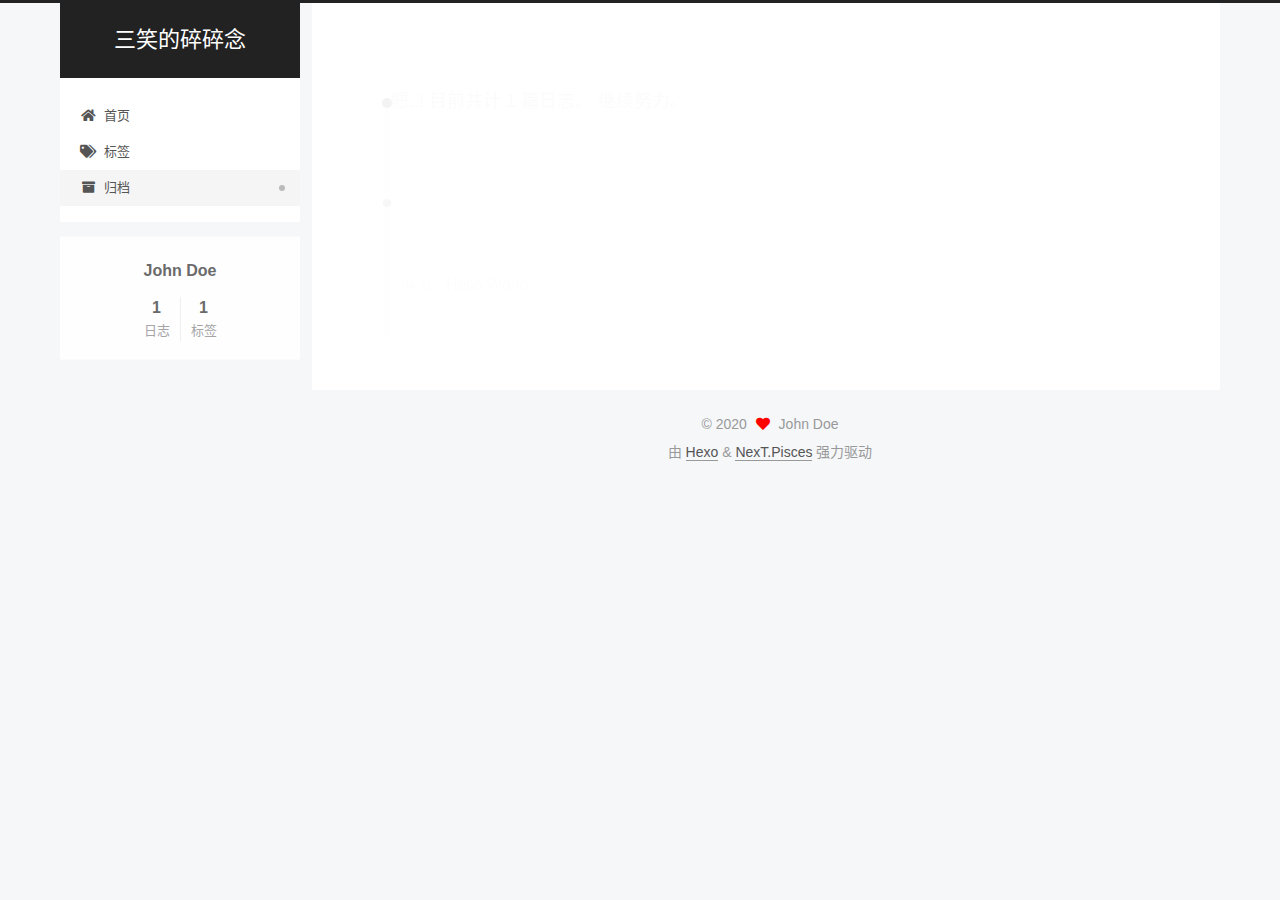
==== commit fffc696a: "Site updated: 2020-04-22 13:26:43" ====
--- a/archives/index.html
+++ b/archives/index.html
@@ -153,33 +153,13 @@
   <div class="post-block">
     <div class="posts-collapse">
       <div class="collection-title">
-        <span class="collection-header">嗯..! 目前共计 2 篇日志。 继续努力。</span>
+        <span class="collection-header">嗯..! 目前共计 1 篇日志。 继续努力。</span>
       </div>
 
       
     <div class="collection-year">
       <span class="collection-header">2020</span>
     </div>
-
-  <article itemscope itemtype="http://schema.org/Article">
-    <header class="post-header">
-
-      <div class="post-meta">
-        <time itemprop="dateCreated"
-              datetime="2020-04-21T22:57:51+08:00"
-              content="2020-04-21">
-          04-21
-        </time>
-      </div>
-
-      <div class="post-title">
-          <a class="post-title-link" href="/2020/04/21/google%E5%85%8D%E9%AA%8C%E8%AF%81/" itemprop="url">
-            <span itemprop="name">google取消开发者提示</span>
-          </a>
-      </div>
-
-    </header>
-  </article>
 
   <article itemscope itemtype="http://schema.org/Article">
     <header class="post-header">
@@ -273,14 +253,14 @@
       <div class="site-state-item site-state-posts">
           <a href="/archives/">
         
-          <span class="site-state-item-count">2</span>
+          <span class="site-state-item-count">1</span>
           <span class="site-state-item-name">日志</span>
         </a>
       </div>
       <div class="site-state-item site-state-tags">
             <a href="/tags/">
           
-        <span class="site-state-item-count">2</span>
+        <span class="site-state-item-count">1</span>
         <span class="site-state-item-name">标签</span></a>
       </div>
   </nav>
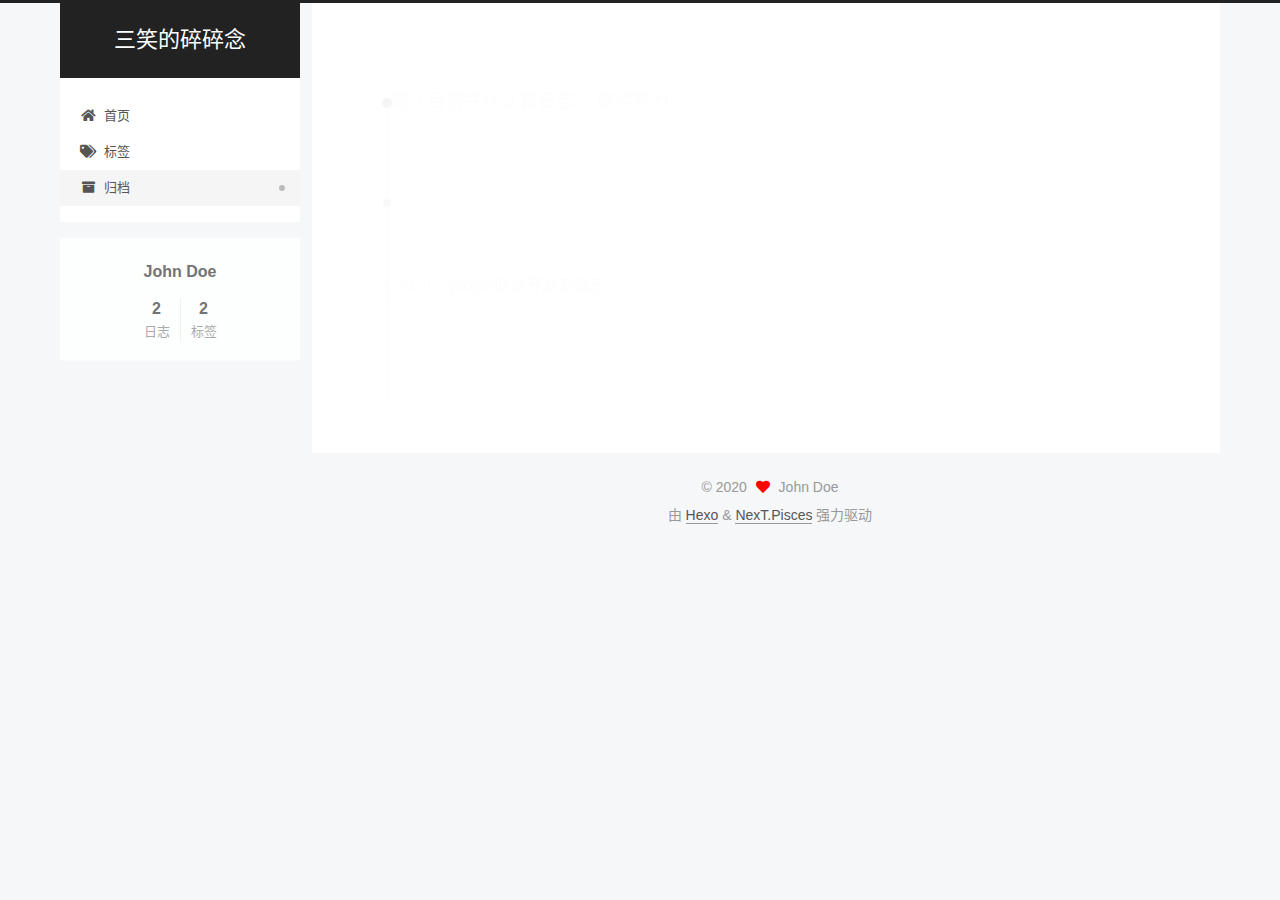
==== commit 4ff29ef8: "Site updated: 2020-04-22 13:34:17" ====
--- a/archives/index.html
+++ b/archives/index.html
@@ -153,13 +153,33 @@
   <div class="post-block">
     <div class="posts-collapse">
       <div class="collection-title">
-        <span class="collection-header">嗯..! 目前共计 1 篇日志。 继续努力。</span>
+        <span class="collection-header">嗯..! 目前共计 2 篇日志。 继续努力。</span>
       </div>
 
       
     <div class="collection-year">
       <span class="collection-header">2020</span>
     </div>
+
+  <article itemscope itemtype="http://schema.org/Article">
+    <header class="post-header">
+
+      <div class="post-meta">
+        <time itemprop="dateCreated"
+              datetime="2020-04-21T22:57:51+08:00"
+              content="2020-04-21">
+          04-21
+        </time>
+      </div>
+
+      <div class="post-title">
+          <a class="post-title-link" href="/2020/04/21/google/" itemprop="url">
+            <span itemprop="name">google取消开发者提示</span>
+          </a>
+      </div>
+
+    </header>
+  </article>
 
   <article itemscope itemtype="http://schema.org/Article">
     <header class="post-header">
@@ -253,14 +273,14 @@
       <div class="site-state-item site-state-posts">
           <a href="/archives/">
         
-          <span class="site-state-item-count">1</span>
+          <span class="site-state-item-count">2</span>
           <span class="site-state-item-name">日志</span>
         </a>
       </div>
       <div class="site-state-item site-state-tags">
             <a href="/tags/">
           
-        <span class="site-state-item-count">1</span>
+        <span class="site-state-item-count">2</span>
         <span class="site-state-item-name">标签</span></a>
       </div>
   </nav>
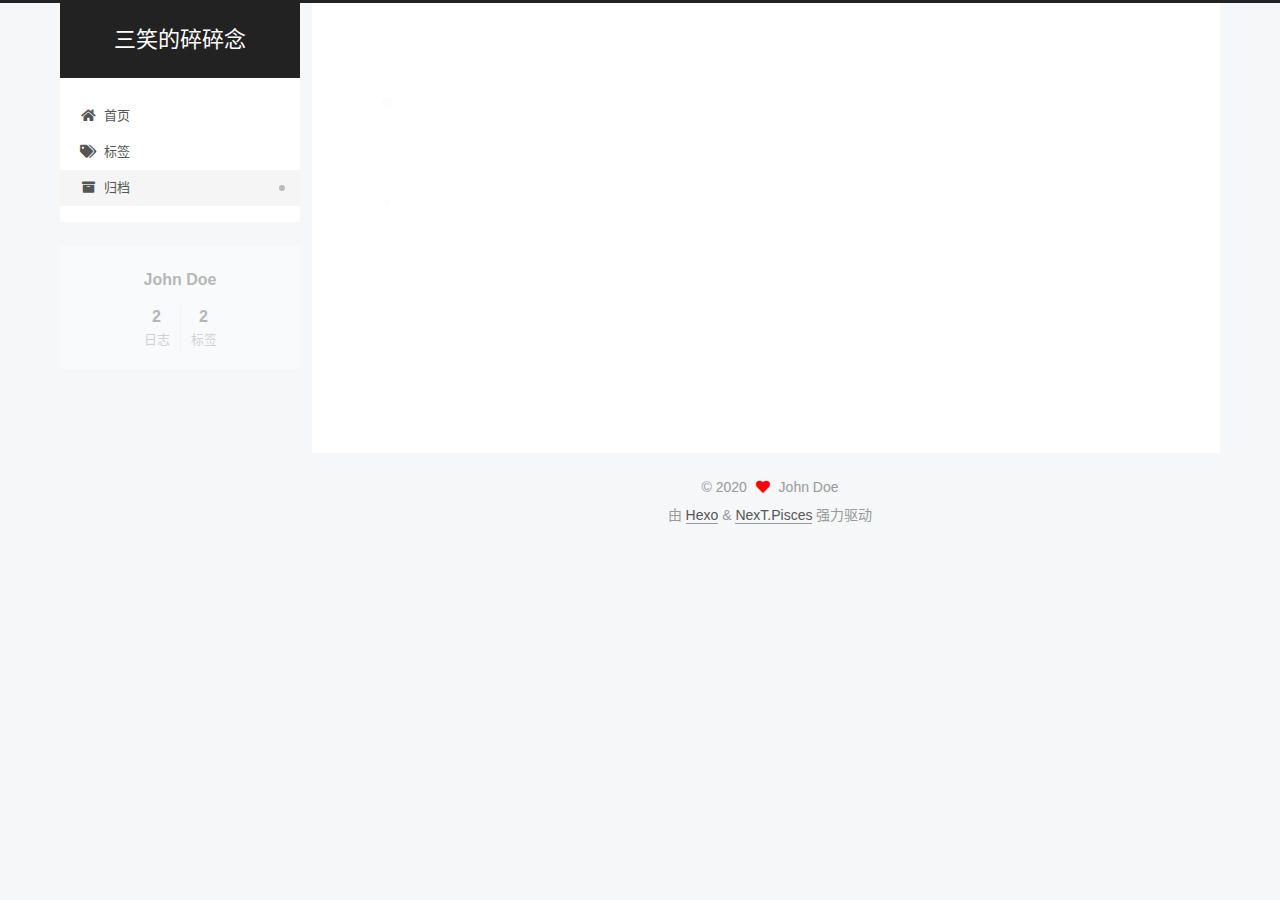
==== commit abd47b18: "Site updated: 2020-04-22 13:38:27" ====
--- a/archives/index.html
+++ b/archives/index.html
@@ -166,7 +166,7 @@
 
       <div class="post-meta">
         <time itemprop="dateCreated"
-              datetime="2020-04-21T22:57:51+08:00"
+              datetime="2020-04-21T13:37:00+08:00"
               content="2020-04-21">
           04-21
         </time>
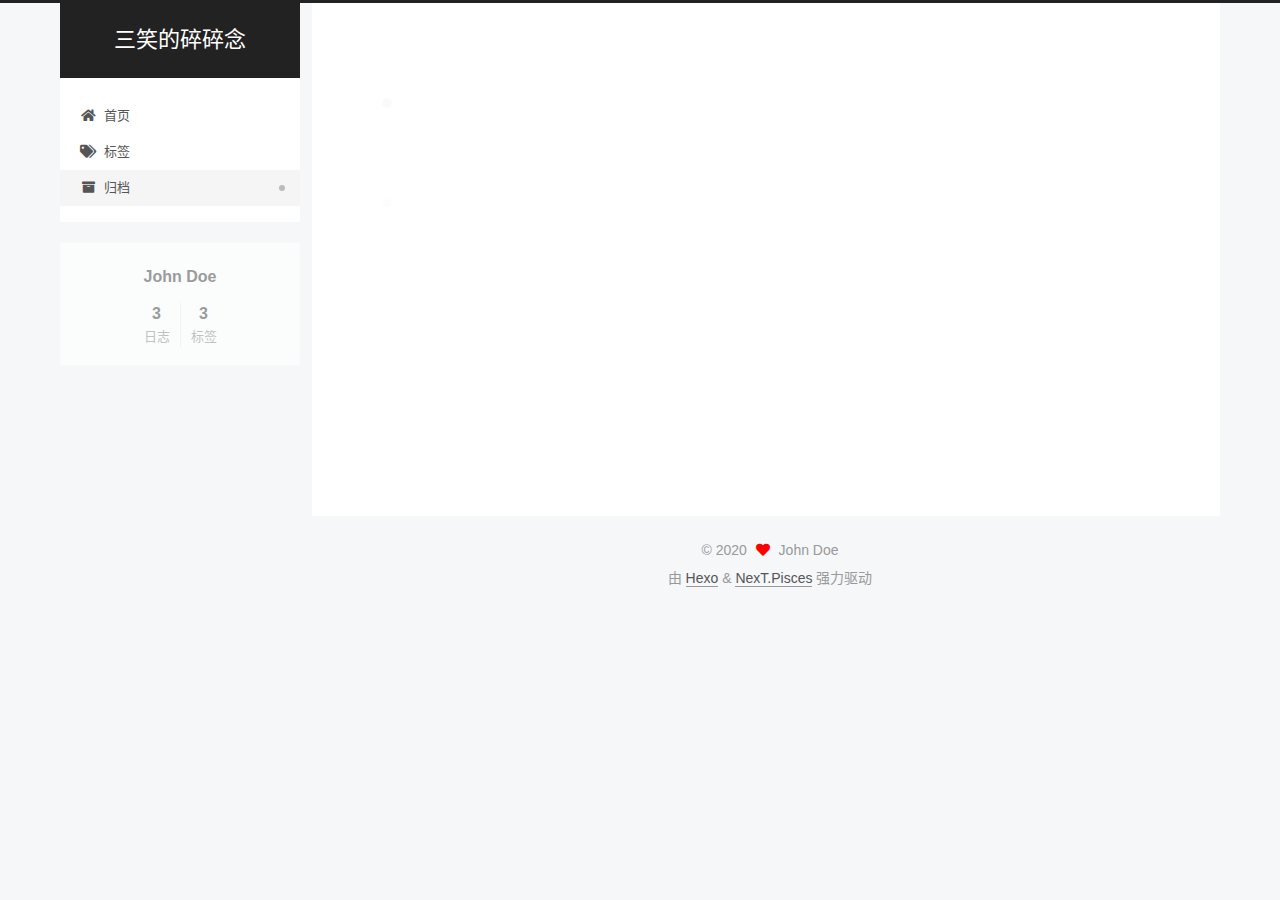
==== commit 871e82d0: "Site updated: 2020-04-24 18:28:35" ====
--- a/archives/index.html
+++ b/archives/index.html
@@ -153,13 +153,33 @@
   <div class="post-block">
     <div class="posts-collapse">
       <div class="collection-title">
-        <span class="collection-header">嗯..! 目前共计 2 篇日志。 继续努力。</span>
+        <span class="collection-header">嗯..! 目前共计 3 篇日志。 继续努力。</span>
       </div>
 
       
     <div class="collection-year">
       <span class="collection-header">2020</span>
     </div>
+
+  <article itemscope itemtype="http://schema.org/Article">
+    <header class="post-header">
+
+      <div class="post-meta">
+        <time itemprop="dateCreated"
+              datetime="2020-04-24T17:49:05+08:00"
+              content="2020-04-24">
+          04-24
+        </time>
+      </div>
+
+      <div class="post-title">
+          <a class="post-title-link" href="/2020/04/24/matlab-vectors/" itemprop="url">
+            <span itemprop="name">matlab导出矢量图</span>
+          </a>
+      </div>
+
+    </header>
+  </article>
 
   <article itemscope itemtype="http://schema.org/Article">
     <header class="post-header">
@@ -273,14 +293,14 @@
       <div class="site-state-item site-state-posts">
           <a href="/archives/">
         
-          <span class="site-state-item-count">2</span>
+          <span class="site-state-item-count">3</span>
           <span class="site-state-item-name">日志</span>
         </a>
       </div>
       <div class="site-state-item site-state-tags">
             <a href="/tags/">
           
-        <span class="site-state-item-count">2</span>
+        <span class="site-state-item-count">3</span>
         <span class="site-state-item-name">标签</span></a>
       </div>
   </nav>
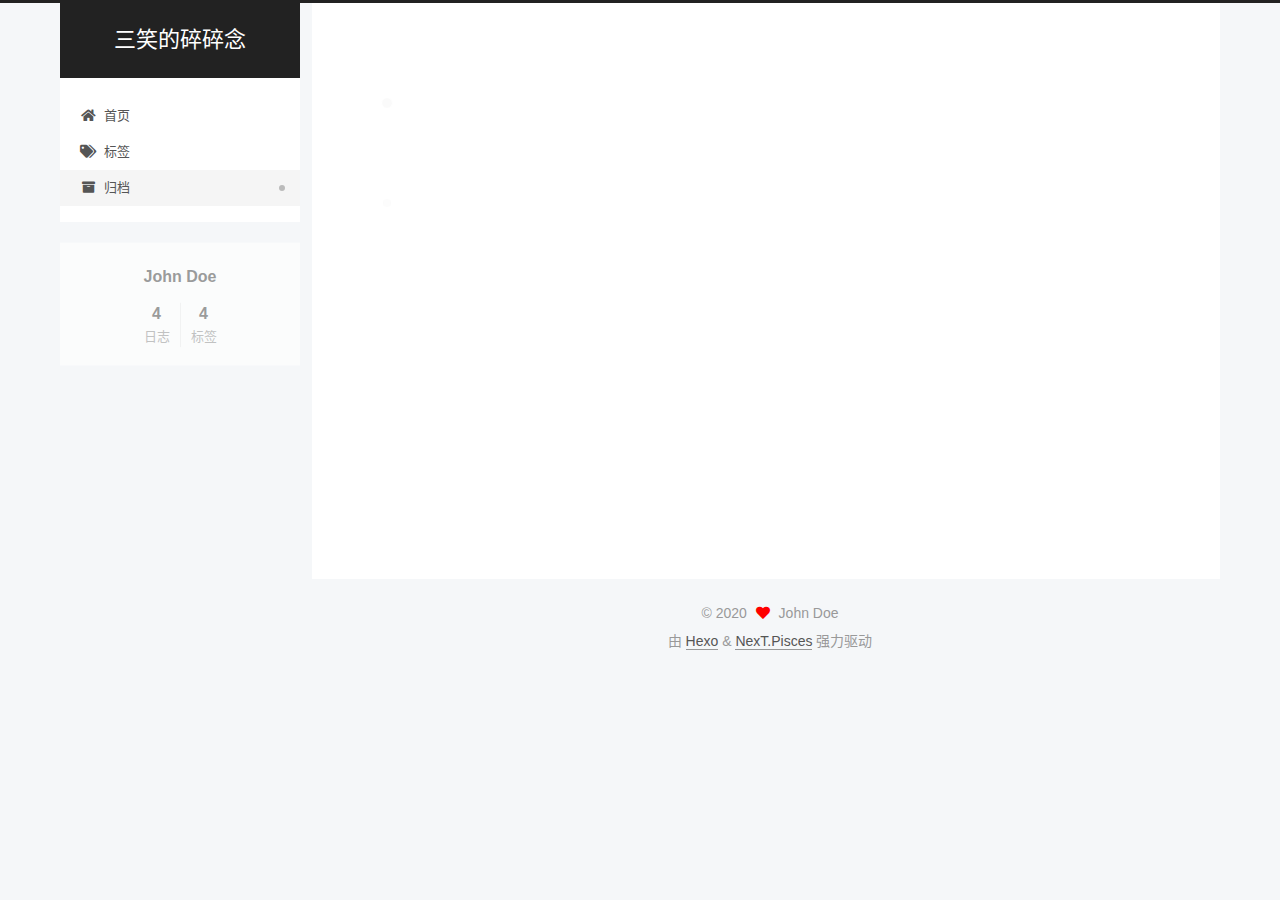
==== commit f1eeaed6: "Site updated: 2020-05-09 23:29:43" ====
--- a/archives/index.html
+++ b/archives/index.html
@@ -153,13 +153,33 @@
   <div class="post-block">
     <div class="posts-collapse">
       <div class="collection-title">
-        <span class="collection-header">嗯..! 目前共计 3 篇日志。 继续努力。</span>
+        <span class="collection-header">嗯..! 目前共计 4 篇日志。 继续努力。</span>
       </div>
 
       
     <div class="collection-year">
       <span class="collection-header">2020</span>
     </div>
+
+  <article itemscope itemtype="http://schema.org/Article">
+    <header class="post-header">
+
+      <div class="post-meta">
+        <time itemprop="dateCreated"
+              datetime="2020-05-09T23:07:10+08:00"
+              content="2020-05-09">
+          05-09
+        </time>
+      </div>
+
+      <div class="post-title">
+          <a class="post-title-link" href="/2020/05/09/CouchDB/" itemprop="url">
+            <span itemprop="name">CouchDB</span>
+          </a>
+      </div>
+
+    </header>
+  </article>
 
   <article itemscope itemtype="http://schema.org/Article">
     <header class="post-header">
@@ -293,14 +313,14 @@
       <div class="site-state-item site-state-posts">
           <a href="/archives/">
         
-          <span class="site-state-item-count">3</span>
+          <span class="site-state-item-count">4</span>
           <span class="site-state-item-name">日志</span>
         </a>
       </div>
       <div class="site-state-item site-state-tags">
             <a href="/tags/">
           
-        <span class="site-state-item-count">3</span>
+        <span class="site-state-item-count">4</span>
         <span class="site-state-item-name">标签</span></a>
       </div>
   </nav>
